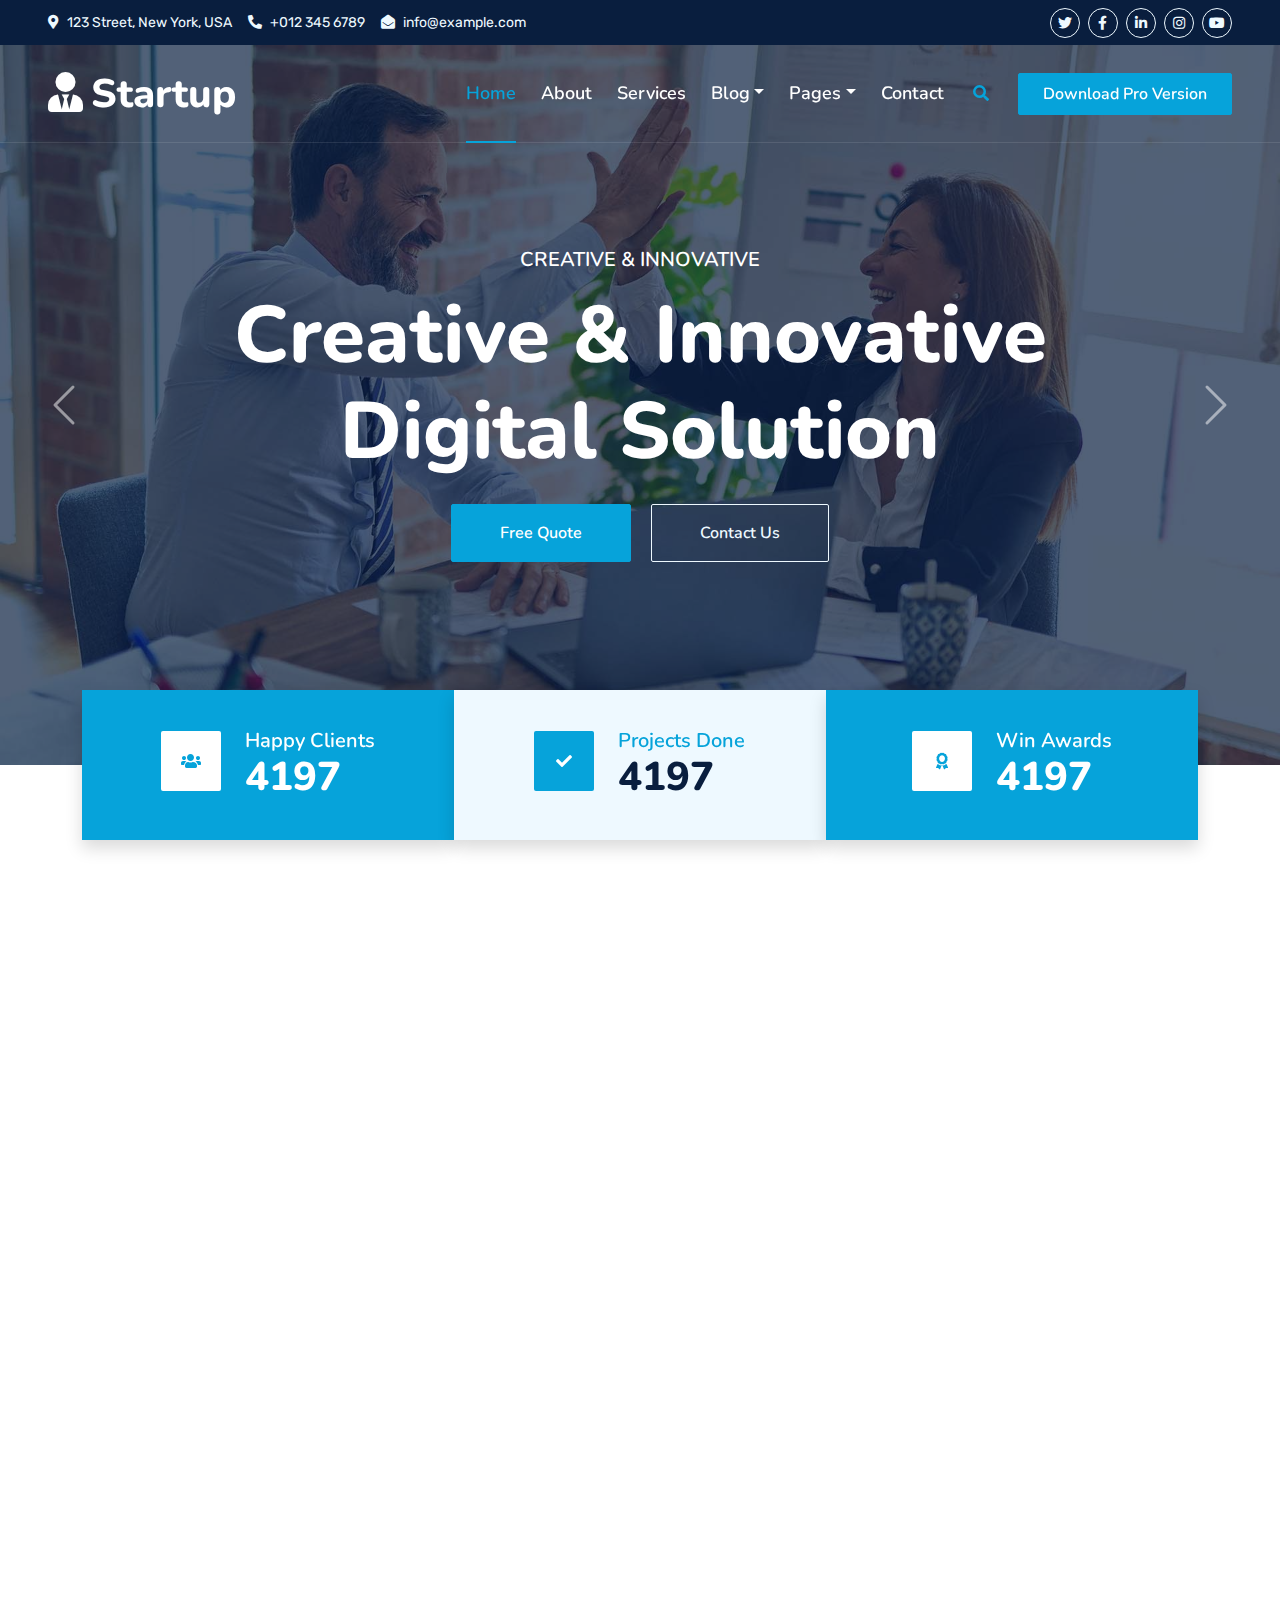
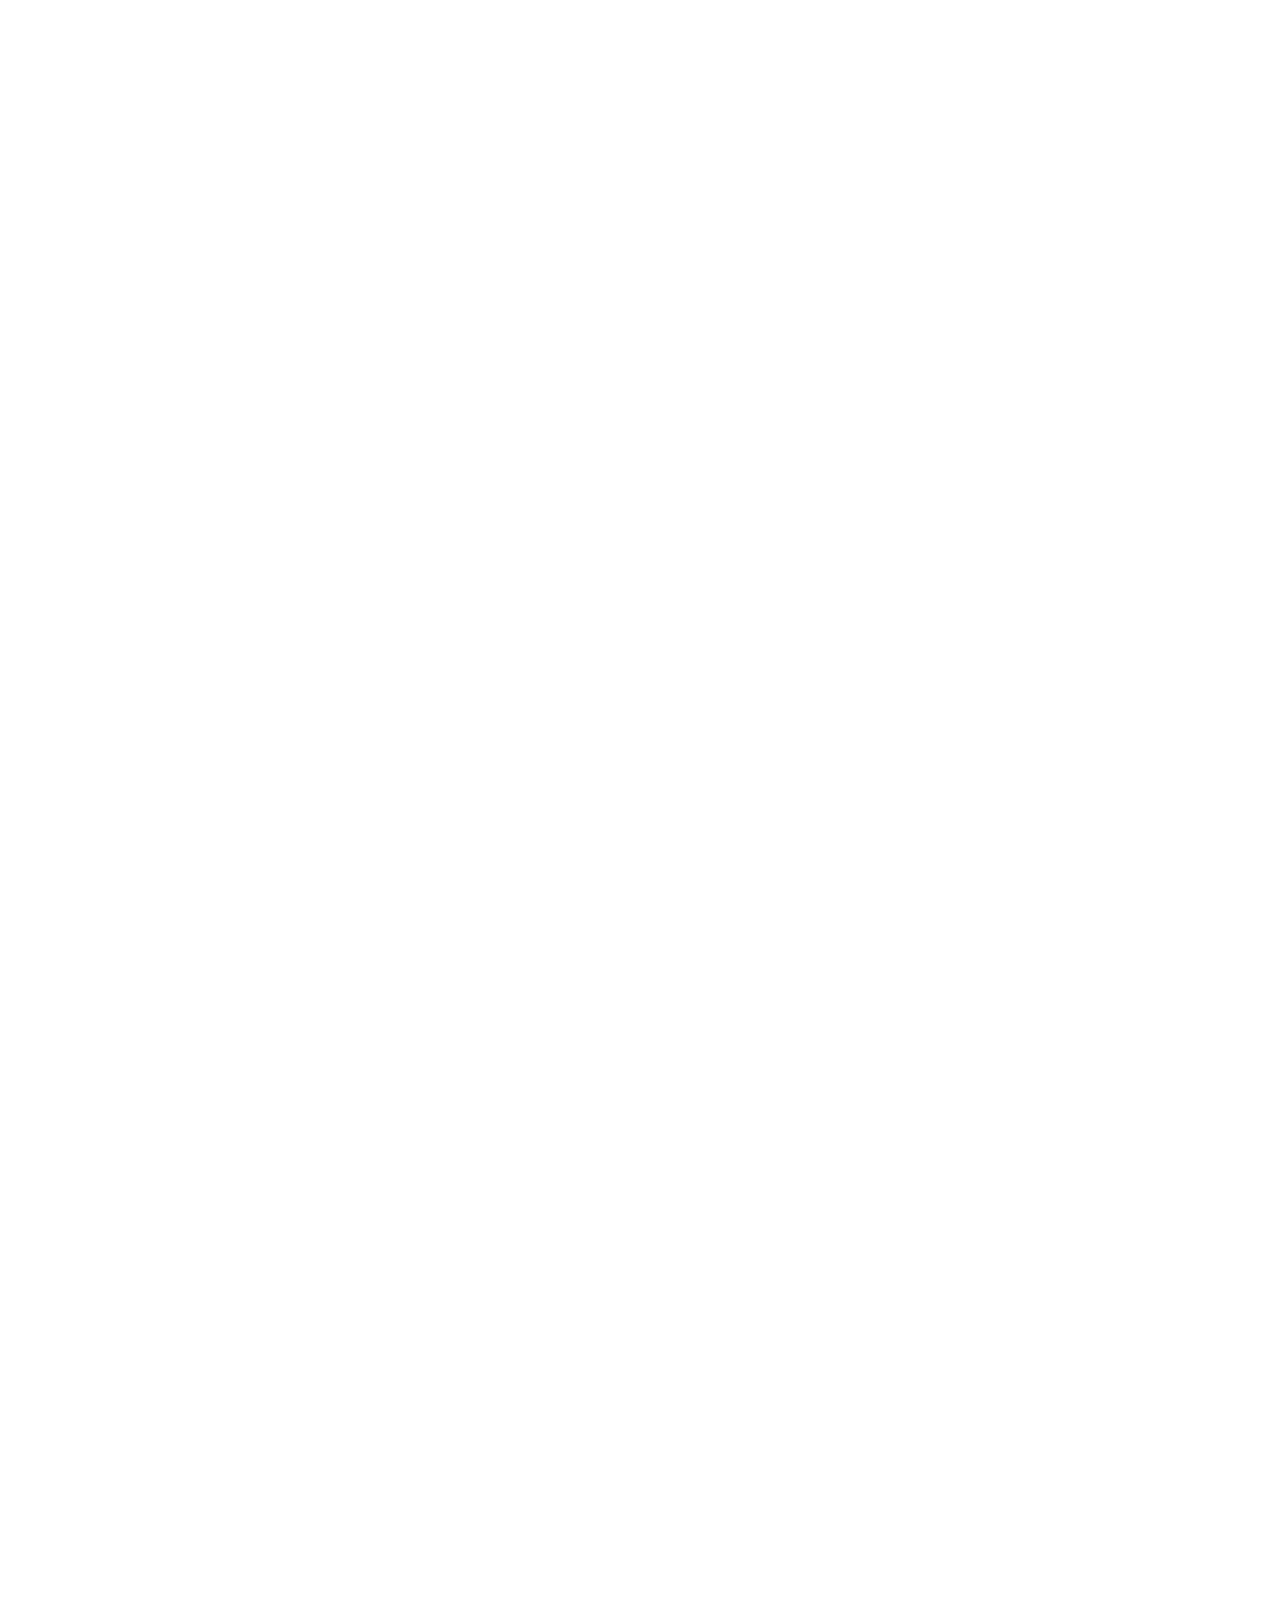
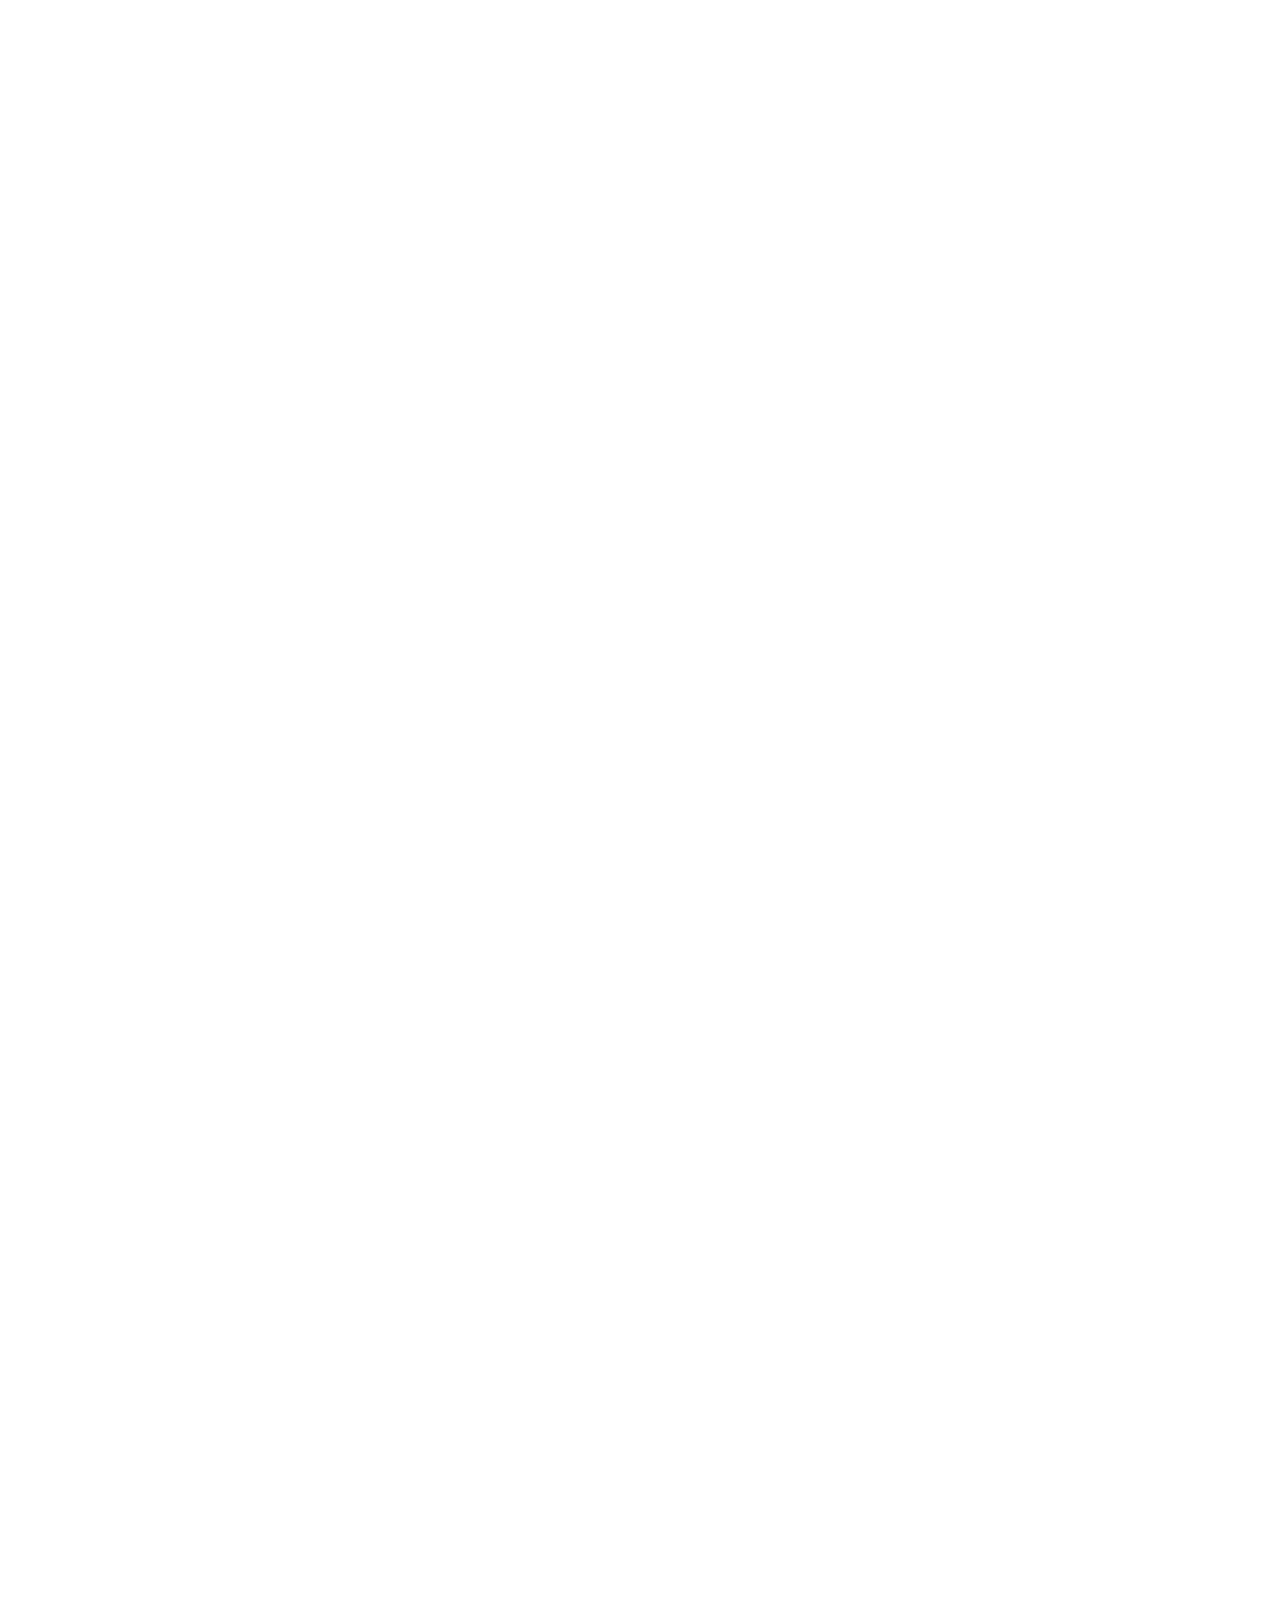
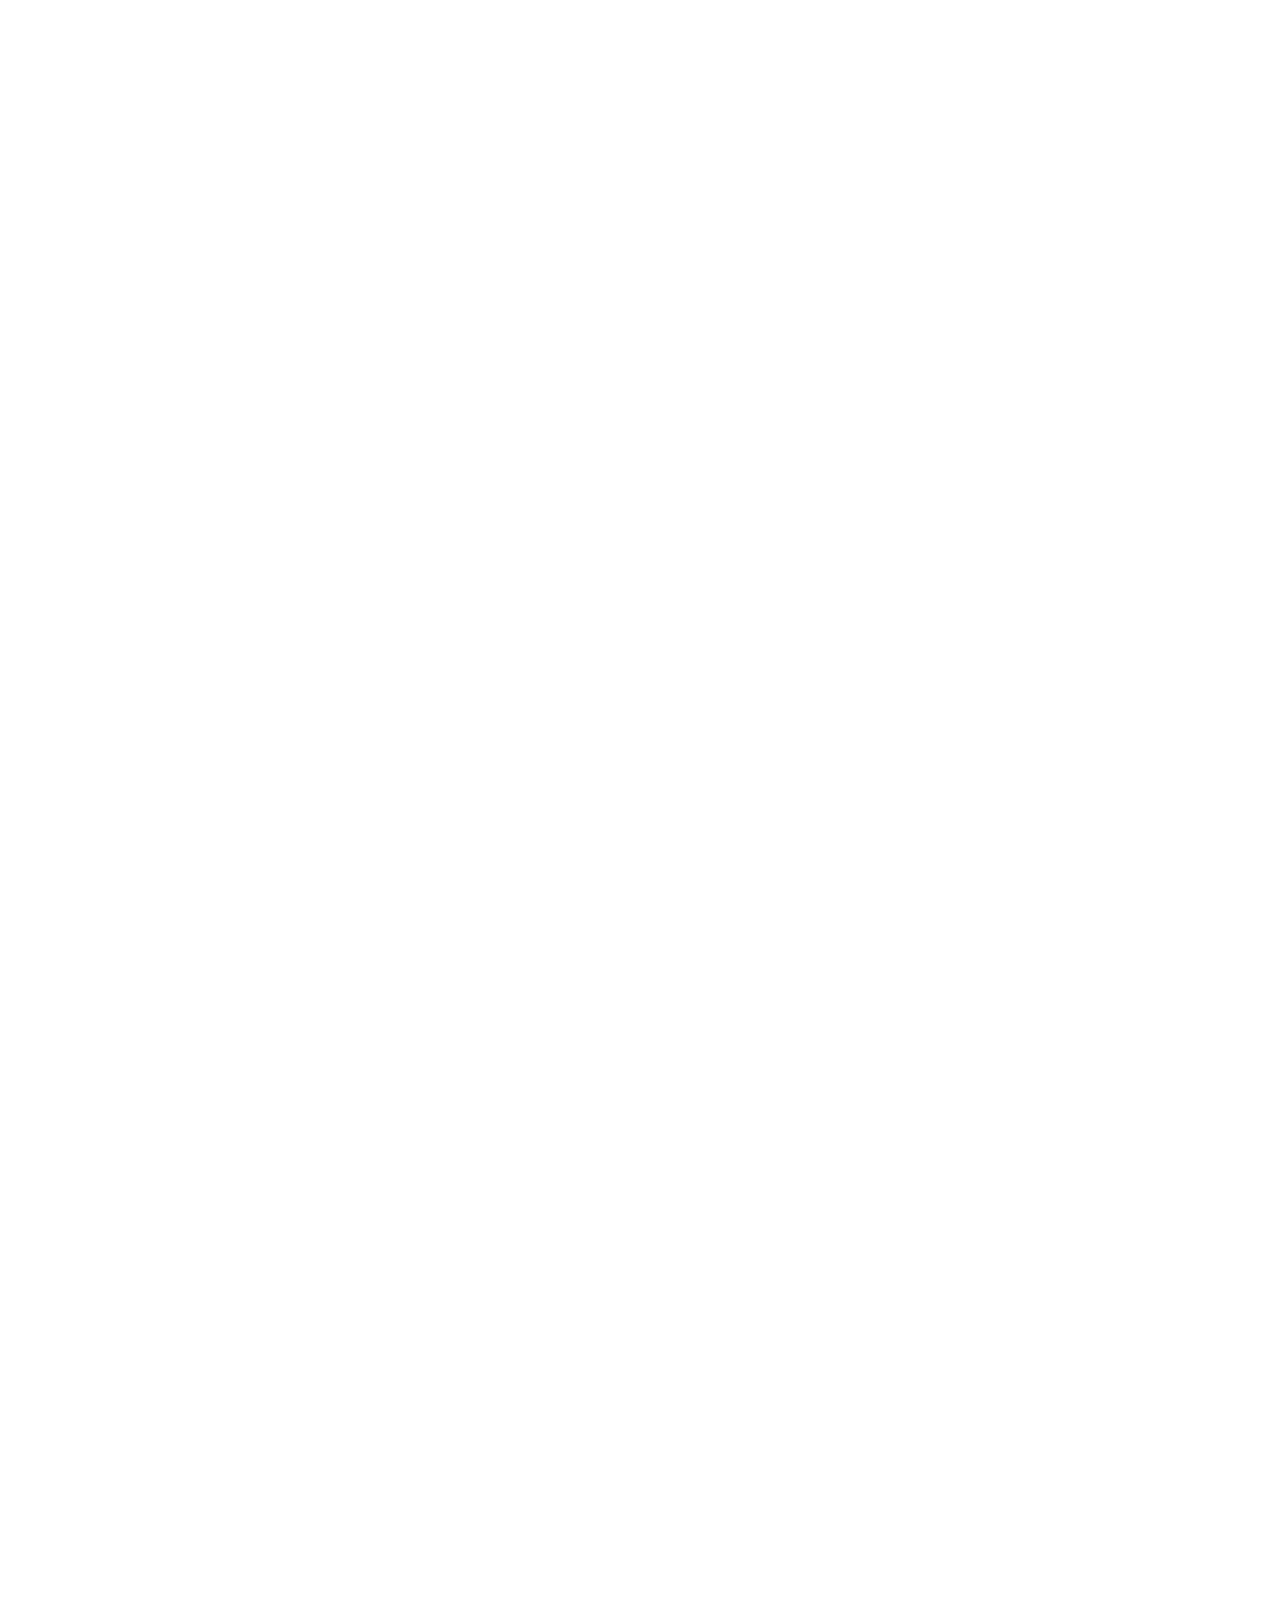
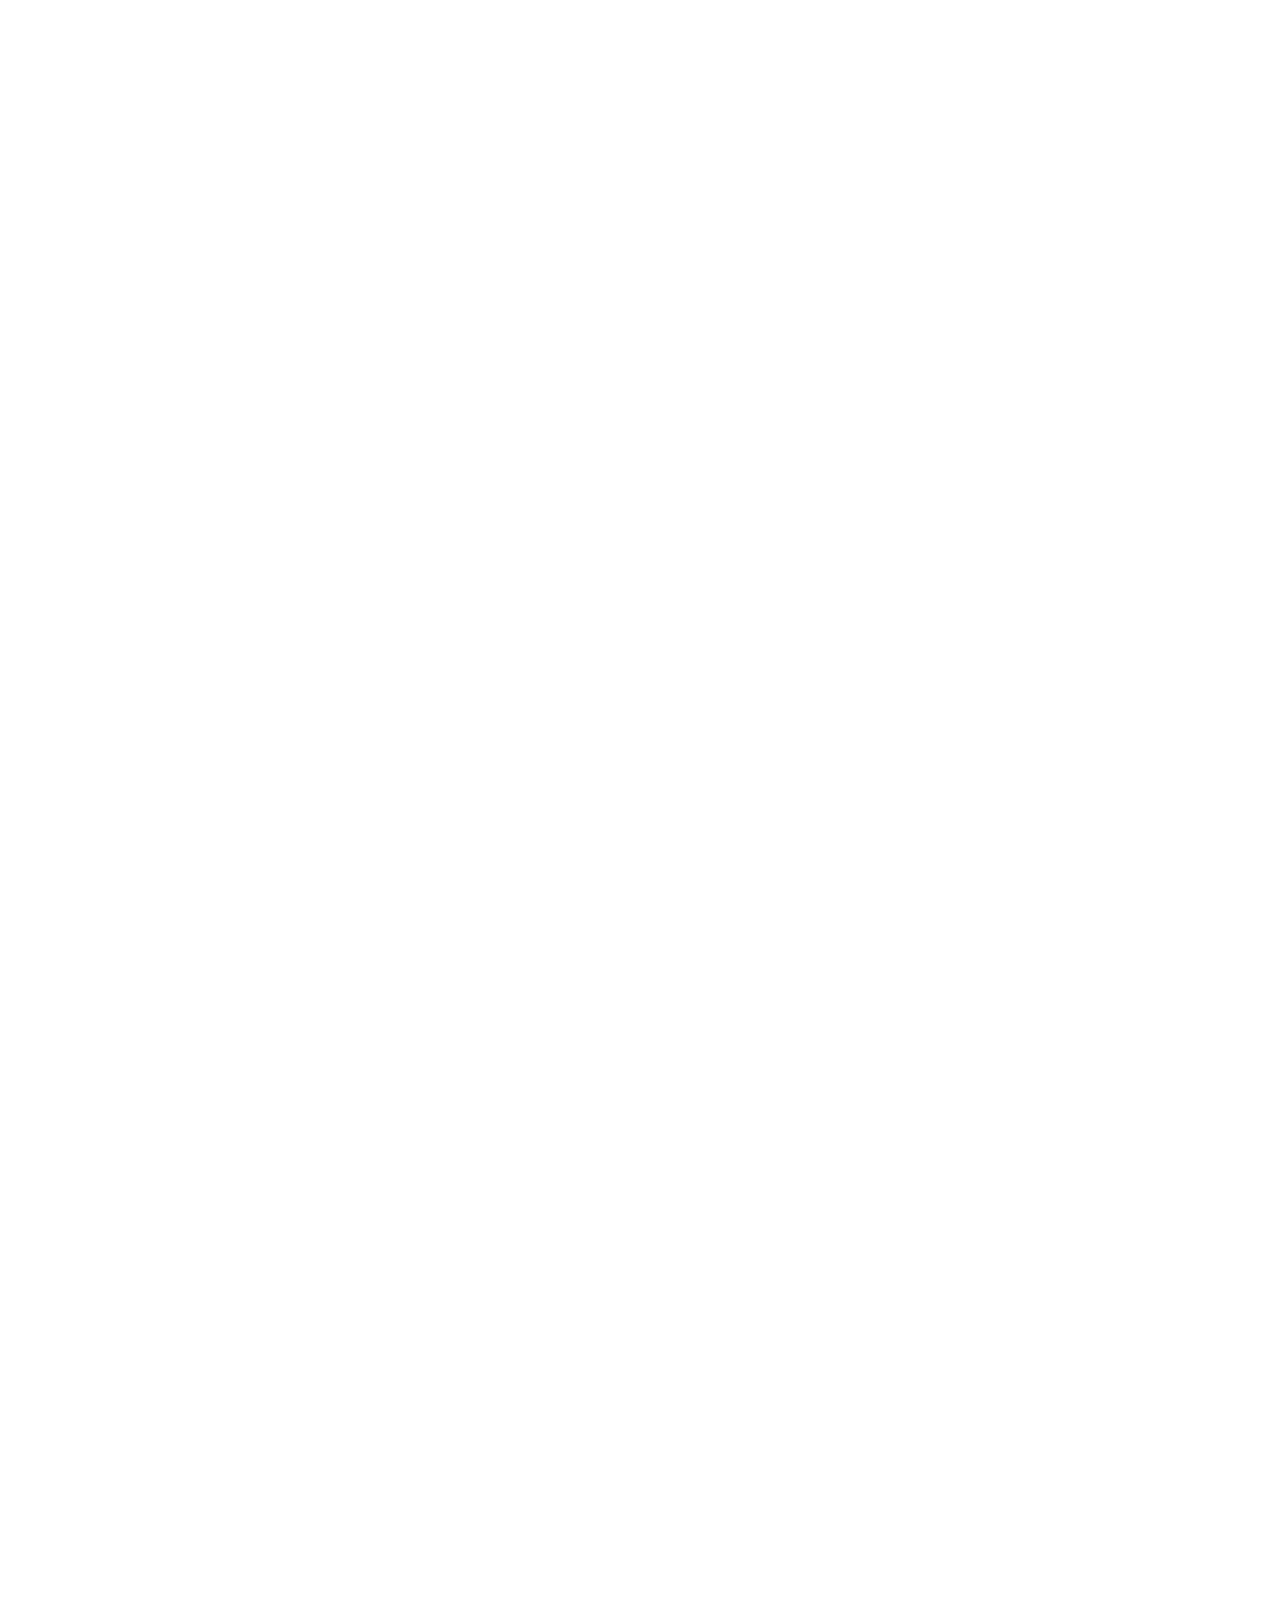
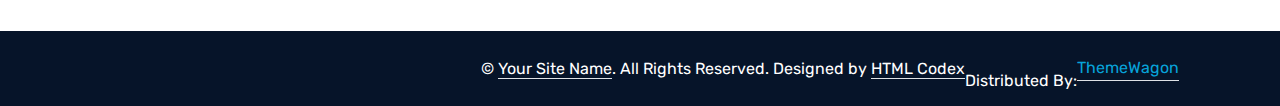
==== index.html @ 77fa7416 "Initial commit" ====
<!DOCTYPE html>
<html lang="en">

<head>
    <meta charset="utf-8">
    <title>Startup - Startup Website Template</title>
    <meta content="width=device-width, initial-scale=1.0" name="viewport">
    <meta content="Free HTML Templates" name="keywords">
    <meta content="Free HTML Templates" name="description">

    <!-- Favicon -->
    <link href="img/favicon.ico" rel="icon">

    <!-- Google Web Fonts -->
    <link rel="preconnect" href="https://fonts.googleapis.com">
    <link rel="preconnect" href="https://fonts.gstatic.com" crossorigin>
    <link href="https://fonts.googleapis.com/css2?family=Nunito:wght@400;600;700;800&family=Rubik:wght@400;500;600;700&display=swap" rel="stylesheet">

    <!-- Icon Font Stylesheet -->
    <link href="https://cdnjs.cloudflare.com/ajax/libs/font-awesome/5.10.0/css/all.min.css" rel="stylesheet">
    <link href="https://cdn.jsdelivr.net/npm/bootstrap-icons@1.4.1/font/bootstrap-icons.css" rel="stylesheet">

    <!-- Libraries Stylesheet -->
    <link href="lib/owlcarousel/assets/owl.carousel.min.css" rel="stylesheet">
    <link href="lib/animate/animate.min.css" rel="stylesheet">

    <!-- Customized Bootstrap Stylesheet -->
    <link href="css/bootstrap.min.css" rel="stylesheet">

    <!-- Template Stylesheet -->
    <link href="css/style.css" rel="stylesheet">
</head>

<body>
    <!-- Spinner Start -->
    <div id="spinner" class="show bg-white position-fixed translate-middle w-100 vh-100 top-50 start-50 d-flex align-items-center justify-content-center">
        <div class="spinner"></div>
    </div>
    <!-- Spinner End -->


    <!-- Topbar Start -->
    <div class="container-fluid bg-dark px-5 d-none d-lg-block">
        <div class="row gx-0">
            <div class="col-lg-8 text-center text-lg-start mb-2 mb-lg-0">
                <div class="d-inline-flex align-items-center" style="height: 45px;">
                    <small class="me-3 text-light"><i class="fa fa-map-marker-alt me-2"></i>123 Street, New York, USA</small>
                    <small class="me-3 text-light"><i class="fa fa-phone-alt me-2"></i>+012 345 6789</small>
                    <small class="text-light"><i class="fa fa-envelope-open me-2"></i>info@example.com</small>
                </div>
            </div>
            <div class="col-lg-4 text-center text-lg-end">
                <div class="d-inline-flex align-items-center" style="height: 45px;">
                    <a class="btn btn-sm btn-outline-light btn-sm-square rounded-circle me-2" href=""><i class="fab fa-twitter fw-normal"></i></a>
                    <a class="btn btn-sm btn-outline-light btn-sm-square rounded-circle me-2" href=""><i class="fab fa-facebook-f fw-normal"></i></a>
                    <a class="btn btn-sm btn-outline-light btn-sm-square rounded-circle me-2" href=""><i class="fab fa-linkedin-in fw-normal"></i></a>
                    <a class="btn btn-sm btn-outline-light btn-sm-square rounded-circle me-2" href=""><i class="fab fa-instagram fw-normal"></i></a>
                    <a class="btn btn-sm btn-outline-light btn-sm-square rounded-circle" href=""><i class="fab fa-youtube fw-normal"></i></a>
                </div>
            </div>
        </div>
    </div>
    <!-- Topbar End -->


    <!-- Navbar & Carousel Start -->
    <div class="container-fluid position-relative p-0">
        <nav class="navbar navbar-expand-lg navbar-dark px-5 py-3 py-lg-0">
            <a href="index.html" class="navbar-brand p-0">
                <h1 class="m-0"><i class="fa fa-user-tie me-2"></i>Startup</h1>
            </a>
            <button class="navbar-toggler" type="button" data-bs-toggle="collapse" data-bs-target="#navbarCollapse">
                <span class="fa fa-bars"></span>
            </button>
            <div class="collapse navbar-collapse" id="navbarCollapse">
                <div class="navbar-nav ms-auto py-0">
                    <a href="index.html" class="nav-item nav-link active">Home</a>
                    <a href="about.html" class="nav-item nav-link">About</a>
                    <a href="service.html" class="nav-item nav-link">Services</a>
                    <div class="nav-item dropdown">
                        <a href="#" class="nav-link dropdown-toggle" data-bs-toggle="dropdown">Blog</a>
                        <div class="dropdown-menu m-0">
                            <a href="blog.html" class="dropdown-item">Blog Grid</a>
                            <a href="detail.html" class="dropdown-item">Blog Detail</a>
                        </div>
                    </div>
                    <div class="nav-item dropdown">
                        <a href="#" class="nav-link dropdown-toggle" data-bs-toggle="dropdown">Pages</a>
                        <div class="dropdown-menu m-0">
                            <a href="price.html" class="dropdown-item">Pricing Plan</a>
                            <a href="feature.html" class="dropdown-item">Our features</a>
                            <a href="team.html" class="dropdown-item">Team Members</a>
                            <a href="testimonial.html" class="dropdown-item">Testimonial</a>
                            <a href="quote.html" class="dropdown-item">Free Quote</a>
                        </div>
                    </div>
                    <a href="contact.html" class="nav-item nav-link">Contact</a>
                </div>
                <butaton type="button" class="btn text-primary ms-3" data-bs-toggle="modal" data-bs-target="#searchModal"><i class="fa fa-search"></i></butaton>
                <a href="https://htmlcodex.com/startup-company-website-template" class="btn btn-primary py-2 px-4 ms-3">Download Pro Version</a>
            </div>
        </nav>

        <div id="header-carousel" class="carousel slide carousel-fade" data-bs-ride="carousel">
            <div class="carousel-inner">
                <div class="carousel-item active">
                    <img class="w-100" src="img/carousel-1.jpg" alt="Image">
                    <div class="carousel-caption d-flex flex-column align-items-center justify-content-center">
                        <div class="p-3" style="max-width: 900px;">
                            <h5 class="text-white text-uppercase mb-3 animated slideInDown">Creative & Innovative</h5>
                            <h1 class="display-1 text-white mb-md-4 animated zoomIn">Creative & Innovative Digital Solution</h1>
                            <a href="quote.html" class="btn btn-primary py-md-3 px-md-5 me-3 animated slideInLeft">Free Quote</a>
                            <a href="" class="btn btn-outline-light py-md-3 px-md-5 animated slideInRight">Contact Us</a>
                        </div>
                    </div>
                </div>
                <div class="carousel-item">
                    <img class="w-100" src="img/carousel-2.jpg" alt="Image">
                    <div class="carousel-caption d-flex flex-column align-items-center justify-content-center">
                        <div class="p-3" style="max-width: 900px;">
                            <h5 class="text-white text-uppercase mb-3 animated slideInDown">Creative & Innovative</h5>
                            <h1 class="display-1 text-white mb-md-4 animated zoomIn">Creative & Innovative Digital Solution</h1>
                            <a href="quote.html" class="btn btn-primary py-md-3 px-md-5 me-3 animated slideInLeft">Free Quote</a>
                            <a href="" class="btn btn-outline-light py-md-3 px-md-5 animated slideInRight">Contact Us</a>
                        </div>
                    </div>
                </div>
            </div>
            <button class="carousel-control-prev" type="button" data-bs-target="#header-carousel"
                data-bs-slide="prev">
                <span class="carousel-control-prev-icon" aria-hidden="true"></span>
                <span class="visually-hidden">Previous</span>
            </button>
            <button class="carousel-control-next" type="button" data-bs-target="#header-carousel"
                data-bs-slide="next">
                <span class="carousel-control-next-icon" aria-hidden="true"></span>
                <span class="visually-hidden">Next</span>
            </button>
        </div>
    </div>
    <!-- Navbar & Carousel End -->


    <!-- Full Screen Search Start -->
    <div class="modal fade" id="searchModal" tabindex="-1">
        <div class="modal-dialog modal-fullscreen">
            <div class="modal-content" style="background: rgba(9, 30, 62, .7);">
                <div class="modal-header border-0">
                    <button type="button" class="btn bg-white btn-close" data-bs-dismiss="modal" aria-label="Close"></button>
                </div>
                <div class="modal-body d-flex align-items-center justify-content-center">
                    <div class="input-group" style="max-width: 600px;">
                        <input type="text" class="form-control bg-transparent border-primary p-3" placeholder="Type search keyword">
                        <button class="btn btn-primary px-4"><i class="bi bi-search"></i></button>
                    </div>
                </div>
            </div>
        </div>
    </div>
    <!-- Full Screen Search End -->


    <!-- Facts Start -->
    <div class="container-fluid facts py-5 pt-lg-0">
        <div class="container py-5 pt-lg-0">
            <div class="row gx-0">
                <div class="col-lg-4 wow zoomIn" data-wow-delay="0.1s">
                    <div class="bg-primary shadow d-flex align-items-center justify-content-center p-4" style="height: 150px;">
                        <div class="bg-white d-flex align-items-center justify-content-center rounded mb-2" style="width: 60px; height: 60px;">
                            <i class="fa fa-users text-primary"></i>
                        </div>
                        <div class="ps-4">
                            <h5 class="text-white mb-0">Happy Clients</h5>
                            <h1 class="text-white mb-0" data-toggle="counter-up">12345</h1>
                        </div>
                    </div>
                </div>
                <div class="col-lg-4 wow zoomIn" data-wow-delay="0.3s">
                    <div class="bg-light shadow d-flex align-items-center justify-content-center p-4" style="height: 150px;">
                        <div class="bg-primary d-flex align-items-center justify-content-center rounded mb-2" style="width: 60px; height: 60px;">
                            <i class="fa fa-check text-white"></i>
                        </div>
                        <div class="ps-4">
                            <h5 class="text-primary mb-0">Projects Done</h5>
                            <h1 class="mb-0" data-toggle="counter-up">12345</h1>
                        </div>
                    </div>
                </div>
                <div class="col-lg-4 wow zoomIn" data-wow-delay="0.6s">
                    <div class="bg-primary shadow d-flex align-items-center justify-content-center p-4" style="height: 150px;">
                        <div class="bg-white d-flex align-items-center justify-content-center rounded mb-2" style="width: 60px; height: 60px;">
                            <i class="fa fa-award text-primary"></i>
                        </div>
                        <div class="ps-4">
                            <h5 class="text-white mb-0">Win Awards</h5>
                            <h1 class="text-white mb-0" data-toggle="counter-up">12345</h1>
                        </div>
                    </div>
                </div>
            </div>
        </div>
    </div>
    <!-- Facts Start -->


    <!-- About Start -->
    <div class="container-fluid py-5 wow fadeInUp" data-wow-delay="0.1s">
        <div class="container py-5">
            <div class="row g-5">
                <div class="col-lg-7">
                    <div class="section-title position-relative pb-3 mb-5">
                        <h5 class="fw-bold text-primary text-uppercase">About Us</h5>
                        <h1 class="mb-0">The Best IT Solution With 10 Years of Experience</h1>
                    </div>
                    <p class="mb-4">Tempor erat elitr rebum at clita. Diam dolor diam ipsum et tempor sit. Aliqu diam amet diam et eos labore. Clita erat ipsum et lorem et sit, sed stet no labore lorem sit. Sanctus clita duo justo et tempor eirmod magna dolore erat amet</p>
                    <div class="row g-0 mb-3">
                        <div class="col-sm-6 wow zoomIn" data-wow-delay="0.2s">
                            <h5 class="mb-3"><i class="fa fa-check text-primary me-3"></i>Award Winning</h5>
                            <h5 class="mb-3"><i class="fa fa-check text-primary me-3"></i>Professional Staff</h5>
                        </div>
                        <div class="col-sm-6 wow zoomIn" data-wow-delay="0.4s">
                            <h5 class="mb-3"><i class="fa fa-check text-primary me-3"></i>24/7 Support</h5>
                            <h5 class="mb-3"><i class="fa fa-check text-primary me-3"></i>Fair Prices</h5>
                        </div>
                    </div>
                    <div class="d-flex align-items-center mb-4 wow fadeIn" data-wow-delay="0.6s">
                        <div class="bg-primary d-flex align-items-center justify-content-center rounded" style="width: 60px; height: 60px;">
                            <i class="fa fa-phone-alt text-white"></i>
                        </div>
                        <div class="ps-4">
                            <h5 class="mb-2">Call to ask any question</h5>
                            <h4 class="text-primary mb-0">+012 345 6789</h4>
                        </div>
                    </div>
                    <a href="quote.html" class="btn btn-primary py-3 px-5 mt-3 wow zoomIn" data-wow-delay="0.9s">Request A Quote</a>
                </div>
                <div class="col-lg-5" style="min-height: 500px;">
                    <div class="position-relative h-100">
                        <img class="position-absolute w-100 h-100 rounded wow zoomIn" data-wow-delay="0.9s" src="img/about.jpg" style="object-fit: cover;">
                    </div>
                </div>
            </div>
        </div>
    </div>
    <!-- About End -->


    <!-- Features Start -->
    <div class="container-fluid py-5 wow fadeInUp" data-wow-delay="0.1s">
        <div class="container py-5">
            <div class="section-title text-center position-relative pb-3 mb-5 mx-auto" style="max-width: 600px;">
                <h5 class="fw-bold text-primary text-uppercase">Why Choose Us</h5>
                <h1 class="mb-0">We Are Here to Grow Your Business Exponentially</h1>
            </div>
            <div class="row g-5">
                <div class="col-lg-4">
                    <div class="row g-5">
                        <div class="col-12 wow zoomIn" data-wow-delay="0.2s">
                            <div class="bg-primary rounded d-flex align-items-center justify-content-center mb-3" style="width: 60px; height: 60px;">
                                <i class="fa fa-cubes text-white"></i>
                            </div>
                            <h4>Best In Industry</h4>
                            <p class="mb-0">Magna sea eos sit dolor, ipsum amet lorem diam dolor eos et diam dolor</p>
                        </div>
                        <div class="col-12 wow zoomIn" data-wow-delay="0.6s">
                            <div class="bg-primary rounded d-flex align-items-center justify-content-center mb-3" style="width: 60px; height: 60px;">
                                <i class="fa fa-award text-white"></i>
                            </div>
                            <h4>Award Winning</h4>
                            <p class="mb-0">Magna sea eos sit dolor, ipsum amet lorem diam dolor eos et diam dolor</p>
                        </div>
                    </div>
                </div>
                <div class="col-lg-4  wow zoomIn" data-wow-delay="0.9s" style="min-height: 350px;">
                    <div class="position-relative h-100">
                        <img class="position-absolute w-100 h-100 rounded wow zoomIn" data-wow-delay="0.1s" src="img/feature.jpg" style="object-fit: cover;">
                    </div>
                </div>
                <div class="col-lg-4">
                    <div class="row g-5">
                        <div class="col-12 wow zoomIn" data-wow-delay="0.4s">
                            <div class="bg-primary rounded d-flex align-items-center justify-content-center mb-3" style="width: 60px; height: 60px;">
                                <i class="fa fa-users-cog text-white"></i>
                            </div>
                            <h4>Professional Staff</h4>
                            <p class="mb-0">Magna sea eos sit dolor, ipsum amet lorem diam dolor eos et diam dolor</p>
                        </div>
                        <div class="col-12 wow zoomIn" data-wow-delay="0.8s">
                            <div class="bg-primary rounded d-flex align-items-center justify-content-center mb-3" style="width: 60px; height: 60px;">
                                <i class="fa fa-phone-alt text-white"></i>
                            </div>
                            <h4>24/7 Support</h4>
                            <p class="mb-0">Magna sea eos sit dolor, ipsum amet lorem diam dolor eos et diam dolor</p>
                        </div>
                    </div>
                </div>
            </div>
        </div>
    </div>
    <!-- Features Start -->


    <!-- Service Start -->
    <div class="container-fluid py-5 wow fadeInUp" data-wow-delay="0.1s">
        <div class="container py-5">
            <div class="section-title text-center position-relative pb-3 mb-5 mx-auto" style="max-width: 600px;">
                <h5 class="fw-bold text-primary text-uppercase">Our Services</h5>
                <h1 class="mb-0">Custom IT Solutions for Your Successful Business</h1>
            </div>
            <div class="row g-5">
                <div class="col-lg-4 col-md-6 wow zoomIn" data-wow-delay="0.3s">
                    <div class="service-item bg-light rounded d-flex flex-column align-items-center justify-content-center text-center">
                        <div class="service-icon">
                            <i class="fa fa-shield-alt text-white"></i>
                        </div>
                        <h4 class="mb-3">Cyber Security</h4>
                        <p class="m-0">Amet justo dolor lorem kasd amet magna sea stet eos vero lorem ipsum dolore sed</p>
                        <a class="btn btn-lg btn-primary rounded" href="">
                            <i class="bi bi-arrow-right"></i>
                        </a>
                    </div>
                </div>
                <div class="col-lg-4 col-md-6 wow zoomIn" data-wow-delay="0.6s">
                    <div class="service-item bg-light rounded d-flex flex-column align-items-center justify-content-center text-center">
                        <div class="service-icon">
                            <i class="fa fa-chart-pie text-white"></i>
                        </div>
                        <h4 class="mb-3">Data Analytics</h4>
                        <p class="m-0">Amet justo dolor lorem kasd amet magna sea stet eos vero lorem ipsum dolore sed</p>
                        <a class="btn btn-lg btn-primary rounded" href="">
                            <i class="bi bi-arrow-right"></i>
                        </a>
                    </div>
                </div>
                <div class="col-lg-4 col-md-6 wow zoomIn" data-wow-delay="0.9s">
                    <div class="service-item bg-light rounded d-flex flex-column align-items-center justify-content-center text-center">
                        <div class="service-icon">
                            <i class="fa fa-code text-white"></i>
                        </div>
                        <h4 class="mb-3">Web Development</h4>
                        <p class="m-0">Amet justo dolor lorem kasd amet magna sea stet eos vero lorem ipsum dolore sed</p>
                        <a class="btn btn-lg btn-primary rounded" href="">
                            <i class="bi bi-arrow-right"></i>
                        </a>
                    </div>
                </div>
                <div class="col-lg-4 col-md-6 wow zoomIn" data-wow-delay="0.3s">
                    <div class="service-item bg-light rounded d-flex flex-column align-items-center justify-content-center text-center">
                        <div class="service-icon">
                            <i class="fab fa-android text-white"></i>
                        </div>
                        <h4 class="mb-3">Apps Development</h4>
                        <p class="m-0">Amet justo dolor lorem kasd amet magna sea stet eos vero lorem ipsum dolore sed</p>
                        <a class="btn btn-lg btn-primary rounded" href="">
                            <i class="bi bi-arrow-right"></i>
                        </a>
                    </div>
                </div>
                <div class="col-lg-4 col-md-6 wow zoomIn" data-wow-delay="0.6s">
                    <div class="service-item bg-light rounded d-flex flex-column align-items-center justify-content-center text-center">
                        <div class="service-icon">
                            <i class="fa fa-search text-white"></i>
                        </div>
                        <h4 class="mb-3">SEO Optimization</h4>
                        <p class="m-0">Amet justo dolor lorem kasd amet magna sea stet eos vero lorem ipsum dolore sed</p>
                        <a class="btn btn-lg btn-primary rounded" href="">
                            <i class="bi bi-arrow-right"></i>
                        </a>
                    </div>
                </div>
                <div class="col-lg-4 col-md-6 wow zoomIn" data-wow-delay="0.9s">
                    <div class="position-relative bg-primary rounded h-100 d-flex flex-column align-items-center justify-content-center text-center p-5">
                        <h3 class="text-white mb-3">Call Us For Quote</h3>
                        <p class="text-white mb-3">Clita ipsum magna kasd rebum at ipsum amet dolor justo dolor est magna stet eirmod</p>
                        <h2 class="text-white mb-0">+012 345 6789</h2>
                    </div>
                </div>
            </div>
        </div>
    </div>
    <!-- Service End -->


    <!-- Pricing Plan Start -->
    <div class="container-fluid py-5 wow fadeInUp" data-wow-delay="0.1s">
        <div class="container py-5">
            <div class="section-title text-center position-relative pb-3 mb-5 mx-auto" style="max-width: 600px;">
                <h5 class="fw-bold text-primary text-uppercase">Pricing Plans</h5>
                <h1 class="mb-0">We are Offering Competitive Prices for Our Clients</h1>
            </div>
            <div class="row g-0">
                <div class="col-lg-4 wow slideInUp" data-wow-delay="0.6s">
                    <div class="bg-light rounded">
                        <div class="border-bottom py-4 px-5 mb-4">
                            <h4 class="text-primary mb-1">Basic Plan</h4>
                            <small class="text-uppercase">For Small Size Business</small>
                        </div>
                        <div class="p-5 pt-0">
                            <h1 class="display-5 mb-3">
                                <small class="align-top" style="font-size: 22px; line-height: 45px;">$</small>49.00<small
                                    class="align-bottom" style="font-size: 16px; line-height: 40px;">/ Month</small>
                            </h1>
                            <div class="d-flex justify-content-between mb-3"><span>HTML5 & CSS3</span><i class="fa fa-check text-primary pt-1"></i></div>
                            <div class="d-flex justify-content-between mb-3"><span>Bootstrap v5</span><i class="fa fa-check text-primary pt-1"></i></div>
                            <div class="d-flex justify-content-between mb-3"><span>Responsive Layout</span><i class="fa fa-times text-danger pt-1"></i></div>
                            <div class="d-flex justify-content-between mb-2"><span>Cross-browser Support</span><i class="fa fa-times text-danger pt-1"></i></div>
                            <a href="" class="btn btn-primary py-2 px-4 mt-4">Order Now</a>
                        </div>
                    </div>
                </div>
                <div class="col-lg-4 wow slideInUp" data-wow-delay="0.3s">
                    <div class="bg-white rounded shadow position-relative" style="z-index: 1;">
                        <div class="border-bottom py-4 px-5 mb-4">
                            <h4 class="text-primary mb-1">Standard Plan</h4>
                            <small class="text-uppercase">For Medium Size Business</small>
                        </div>
                        <div class="p-5 pt-0">
                            <h1 class="display-5 mb-3">
                                <small class="align-top" style="font-size: 22px; line-height: 45px;">$</small>99.00<small
                                    class="align-bottom" style="font-size: 16px; line-height: 40px;">/ Month</small>
                            </h1>
                            <div class="d-flex justify-content-between mb-3"><span>HTML5 & CSS3</span><i class="fa fa-check text-primary pt-1"></i></div>
                            <div class="d-flex justify-content-between mb-3"><span>Bootstrap v5</span><i class="fa fa-check text-primary pt-1"></i></div>
                            <div class="d-flex justify-content-between mb-3"><span>Responsive Layout</span><i class="fa fa-check text-primary pt-1"></i></div>
                            <div class="d-flex justify-content-between mb-2"><span>Cross-browser Support</span><i class="fa fa-times text-danger pt-1"></i></div>
                            <a href="" class="btn btn-primary py-2 px-4 mt-4">Order Now</a>
                        </div>
                    </div>
                </div>
                <div class="col-lg-4 wow slideInUp" data-wow-delay="0.9s">
                    <div class="bg-light rounded">
                        <div class="border-bottom py-4 px-5 mb-4">
                            <h4 class="text-primary mb-1">Advanced Plan</h4>
                            <small class="text-uppercase">For Large Size Business</small>
                        </div>
                        <div class="p-5 pt-0">
                            <h1 class="display-5 mb-3">
                                <small class="align-top" style="font-size: 22px; line-height: 45px;">$</small>149.00<small
                                    class="align-bottom" style="font-size: 16px; line-height: 40px;">/ Month</small>
                            </h1>
                            <div class="d-flex justify-content-between mb-3"><span>HTML5 & CSS3</span><i class="fa fa-check text-primary pt-1"></i></div>
                            <div class="d-flex justify-content-between mb-3"><span>Bootstrap v5</span><i class="fa fa-check text-primary pt-1"></i></div>
                            <div class="d-flex justify-content-between mb-3"><span>Responsive Layout</span><i class="fa fa-check text-primary pt-1"></i></div>
                            <div class="d-flex justify-content-between mb-2"><span>Cross-browser Support</span><i class="fa fa-check text-primary pt-1"></i></div>
                            <a href="" class="btn btn-primary py-2 px-4 mt-4">Order Now</a>
                        </div>
                    </div>
                </div>
            </div>
        </div>
    </div>
    <!-- Pricing Plan End -->


    <!-- Quote Start -->
    <div class="container-fluid py-5 wow fadeInUp" data-wow-delay="0.1s">
        <div class="container py-5">
            <div class="row g-5">
                <div class="col-lg-7">
                    <div class="section-title position-relative pb-3 mb-5">
                        <h5 class="fw-bold text-primary text-uppercase">Request A Quote</h5>
                        <h1 class="mb-0">Need A Free Quote? Please Feel Free to Contact Us</h1>
                    </div>
                    <div class="row gx-3">
                        <div class="col-sm-6 wow zoomIn" data-wow-delay="0.2s">
                            <h5 class="mb-4"><i class="fa fa-reply text-primary me-3"></i>Reply within 24 hours</h5>
                        </div>
                        <div class="col-sm-6 wow zoomIn" data-wow-delay="0.4s">
                            <h5 class="mb-4"><i class="fa fa-phone-alt text-primary me-3"></i>24 hrs telephone support</h5>
                        </div>
                    </div>
                    <p class="mb-4">Eirmod sed tempor lorem ut dolores. Aliquyam sit sadipscing kasd ipsum. Dolor ea et dolore et at sea ea at dolor, justo ipsum duo rebum sea invidunt voluptua. Eos vero eos vero ea et dolore eirmod et. Dolores diam duo invidunt lorem. Elitr ut dolores magna sit. Sea dolore sanctus sed et. Takimata takimata sanctus sed.</p>
                    <div class="d-flex align-items-center mt-2 wow zoomIn" data-wow-delay="0.6s">
                        <div class="bg-primary d-flex align-items-center justify-content-center rounded" style="width: 60px; height: 60px;">
                            <i class="fa fa-phone-alt text-white"></i>
                        </div>
                        <div class="ps-4">
                            <h5 class="mb-2">Call to ask any question</h5>
                            <h4 class="text-primary mb-0">+012 345 6789</h4>
                        </div>
                    </div>
                </div>
                <div class="col-lg-5">
                    <div class="bg-primary rounded h-100 d-flex align-items-center p-5 wow zoomIn" data-wow-delay="0.9s">
                        <form>
                            <div class="row g-3">
                                <div class="col-xl-12">
                                    <input type="text" class="form-control bg-light border-0" placeholder="Your Name" style="height: 55px;">
                                </div>
                                <div class="col-12">
                                    <input type="email" class="form-control bg-light border-0" placeholder="Your Email" style="height: 55px;">
                                </div>
                                <div class="col-12">
                                    <select class="form-select bg-light border-0" style="height: 55px;">
                                        <option selected>Select A Service</option>
                                        <option value="1">Service 1</option>
                                        <option value="2">Service 2</option>
                                        <option value="3">Service 3</option>
                                    </select>
                                </div>
                                <div class="col-12">
                                    <textarea class="form-control bg-light border-0" rows="3" placeholder="Message"></textarea>
                                </div>
                                <div class="col-12">
                                    <button class="btn btn-dark w-100 py-3" type="submit">Request A Quote</button>
                                </div>
                            </div>
                        </form>
                    </div>
                </div>
            </div>
        </div>
    </div>
    <!-- Quote End -->


    <!-- Testimonial Start -->
    <div class="container-fluid py-5 wow fadeInUp" data-wow-delay="0.1s">
        <div class="container py-5">
            <div class="section-title text-center position-relative pb-3 mb-4 mx-auto" style="max-width: 600px;">
                <h5 class="fw-bold text-primary text-uppercase">Testimonial</h5>
                <h1 class="mb-0">What Our Clients Say About Our Digital Services</h1>
            </div>
            <div class="owl-carousel testimonial-carousel wow fadeInUp" data-wow-delay="0.6s">
                <div class="testimonial-item bg-light my-4">
                    <div class="d-flex align-items-center border-bottom pt-5 pb-4 px-5">
                        <img class="img-fluid rounded" src="img/testimonial-1.jpg" style="width: 60px; height: 60px;" >
                        <div class="ps-4">
                            <h4 class="text-primary mb-1">Client Name</h4>
                            <small class="text-uppercase">Profession</small>
                        </div>
                    </div>
                    <div class="pt-4 pb-5 px-5">
                        Dolor et eos labore, stet justo sed est sed. Diam sed sed dolor stet amet eirmod eos labore diam
                    </div>
                </div>
                <div class="testimonial-item bg-light my-4">
                    <div class="d-flex align-items-center border-bottom pt-5 pb-4 px-5">
                        <img class="img-fluid rounded" src="img/testimonial-2.jpg" style="width: 60px; height: 60px;" >
                        <div class="ps-4">
                            <h4 class="text-primary mb-1">Client Name</h4>
                            <small class="text-uppercase">Profession</small>
                        </div>
                    </div>
                    <div class="pt-4 pb-5 px-5">
                        Dolor et eos labore, stet justo sed est sed. Diam sed sed dolor stet amet eirmod eos labore diam
                    </div>
                </div>
                <div class="testimonial-item bg-light my-4">
                    <div class="d-flex align-items-center border-bottom pt-5 pb-4 px-5">
                        <img class="img-fluid rounded" src="img/testimonial-3.jpg" style="width: 60px; height: 60px;" >
                        <div class="ps-4">
                            <h4 class="text-primary mb-1">Client Name</h4>
                            <small class="text-uppercase">Profession</small>
                        </div>
                    </div>
                    <div class="pt-4 pb-5 px-5">
                        Dolor et eos labore, stet justo sed est sed. Diam sed sed dolor stet amet eirmod eos labore diam
                    </div>
                </div>
                <div class="testimonial-item bg-light my-4">
                    <div class="d-flex align-items-center border-bottom pt-5 pb-4 px-5">
                        <img class="img-fluid rounded" src="img/testimonial-4.jpg" style="width: 60px; height: 60px;" >
                        <div class="ps-4">
                            <h4 class="text-primary mb-1">Client Name</h4>
                            <small class="text-uppercase">Profession</small>
                        </div>
                    </div>
                    <div class="pt-4 pb-5 px-5">
                        Dolor et eos labore, stet justo sed est sed. Diam sed sed dolor stet amet eirmod eos labore diam
                    </div>
                </div>
            </div>
        </div>
    </div>
    <!-- Testimonial End -->


    <!-- Team Start -->
    <div class="container-fluid py-5 wow fadeInUp" data-wow-delay="0.1s">
        <div class="container py-5">
            <div class="section-title text-center position-relative pb-3 mb-5 mx-auto" style="max-width: 600px;">
                <h5 class="fw-bold text-primary text-uppercase">Team Members</h5>
                <h1 class="mb-0">Professional Stuffs Ready to Help Your Business</h1>
            </div>
            <div class="row g-5">
                <div class="col-lg-4 wow slideInUp" data-wow-delay="0.3s">
                    <div class="team-item bg-light rounded overflow-hidden">
                        <div class="team-img position-relative overflow-hidden">
                            <img class="img-fluid w-100" src="img/team-1.jpg" alt="">
                            <div class="team-social">
                                <a class="btn btn-lg btn-primary btn-lg-square rounded" href=""><i class="fab fa-twitter fw-normal"></i></a>
                                <a class="btn btn-lg btn-primary btn-lg-square rounded" href=""><i class="fab fa-facebook-f fw-normal"></i></a>
                                <a class="btn btn-lg btn-primary btn-lg-square rounded" href=""><i class="fab fa-instagram fw-normal"></i></a>
                                <a class="btn btn-lg btn-primary btn-lg-square rounded" href=""><i class="fab fa-linkedin-in fw-normal"></i></a>
                            </div>
                        </div>
                        <div class="text-center py-4">
                            <h4 class="text-primary">Full Name</h4>
                            <p class="text-uppercase m-0">Designation</p>
                        </div>
                    </div>
                </div>
                <div class="col-lg-4 wow slideInUp" data-wow-delay="0.6s">
                    <div class="team-item bg-light rounded overflow-hidden">
                        <div class="team-img position-relative overflow-hidden">
                            <img class="img-fluid w-100" src="img/team-2.jpg" alt="">
                            <div class="team-social">
                                <a class="btn btn-lg btn-primary btn-lg-square rounded" href=""><i class="fab fa-twitter fw-normal"></i></a>
                                <a class="btn btn-lg btn-primary btn-lg-square rounded" href=""><i class="fab fa-facebook-f fw-normal"></i></a>
                                <a class="btn btn-lg btn-primary btn-lg-square rounded" href=""><i class="fab fa-instagram fw-normal"></i></a>
                                <a class="btn btn-lg btn-primary btn-lg-square rounded" href=""><i class="fab fa-linkedin-in fw-normal"></i></a>
                            </div>
                        </div>
                        <div class="text-center py-4">
                            <h4 class="text-primary">Full Name</h4>
                            <p class="text-uppercase m-0">Designation</p>
                        </div>
                    </div>
                </div>
                <div class="col-lg-4 wow slideInUp" data-wow-delay="0.9s">
                    <div class="team-item bg-light rounded overflow-hidden">
                        <div class="team-img position-relative overflow-hidden">
                            <img class="img-fluid w-100" src="img/team-3.jpg" alt="">
                            <div class="team-social">
                                <a class="btn btn-lg btn-primary btn-lg-square rounded" href=""><i class="fab fa-twitter fw-normal"></i></a>
                                <a class="btn btn-lg btn-primary btn-lg-square rounded" href=""><i class="fab fa-facebook-f fw-normal"></i></a>
                                <a class="btn btn-lg btn-primary btn-lg-square rounded" href=""><i class="fab fa-instagram fw-normal"></i></a>
                                <a class="btn btn-lg btn-primary btn-lg-square rounded" href=""><i class="fab fa-linkedin-in fw-normal"></i></a>
                            </div>
                        </div>
                        <div class="text-center py-4">
                            <h4 class="text-primary">Full Name</h4>
                            <p class="text-uppercase m-0">Designation</p>
                        </div>
                    </div>
                </div>
            </div>
        </div>
    </div>
    <!-- Team End -->


    <!-- Blog Start -->
    <div class="container-fluid py-5 wow fadeInUp" data-wow-delay="0.1s">
        <div class="container py-5">
            <div class="section-title text-center position-relative pb-3 mb-5 mx-auto" style="max-width: 600px;">
                <h5 class="fw-bold text-primary text-uppercase">Latest Blog</h5>
                <h1 class="mb-0">Read The Latest Articles from Our Blog Post</h1>
            </div>
            <div class="row g-5">
                <div class="col-lg-4 wow slideInUp" data-wow-delay="0.3s">
                    <div class="blog-item bg-light rounded overflow-hidden">
                        <div class="blog-img position-relative overflow-hidden">
                            <img class="img-fluid" src="img/blog-1.jpg" alt="">
                            <a class="position-absolute top-0 start-0 bg-primary text-white rounded-end mt-5 py-2 px-4" href="">Web Design</a>
                        </div>
                        <div class="p-4">
                            <div class="d-flex mb-3">
                                <small class="me-3"><i class="far fa-user text-primary me-2"></i>John Doe</small>
                                <small><i class="far fa-calendar-alt text-primary me-2"></i>01 Jan, 2045</small>
                            </div>
                            <h4 class="mb-3">How to build a website</h4>
                            <p>Dolor et eos labore stet justo sed est sed sed sed dolor stet amet</p>
                            <a class="text-uppercase" href="">Read More <i class="bi bi-arrow-right"></i></a>
                        </div>
                    </div>
                </div>
                <div class="col-lg-4 wow slideInUp" data-wow-delay="0.6s">
                    <div class="blog-item bg-light rounded overflow-hidden">
                        <div class="blog-img position-relative overflow-hidden">
                            <img class="img-fluid" src="img/blog-2.jpg" alt="">
                            <a class="position-absolute top-0 start-0 bg-primary text-white rounded-end mt-5 py-2 px-4" href="">Web Design</a>
                        </div>
                        <div class="p-4">
                            <div class="d-flex mb-3">
                                <small class="me-3"><i class="far fa-user text-primary me-2"></i>John Doe</small>
                                <small><i class="far fa-calendar-alt text-primary me-2"></i>01 Jan, 2045</small>
                            </div>
                            <h4 class="mb-3">How to build a website</h4>
                            <p>Dolor et eos labore stet justo sed est sed sed sed dolor stet amet</p>
                            <a class="text-uppercase" href="">Read More <i class="bi bi-arrow-right"></i></a>
                        </div>
                    </div>
                </div>
                <div class="col-lg-4 wow slideInUp" data-wow-delay="0.9s">
                    <div class="blog-item bg-light rounded overflow-hidden">
                        <div class="blog-img position-relative overflow-hidden">
                            <img class="img-fluid" src="img/blog-3.jpg" alt="">
                            <a class="position-absolute top-0 start-0 bg-primary text-white rounded-end mt-5 py-2 px-4" href="">Web Design</a>
                        </div>
                        <div class="p-4">
                            <div class="d-flex mb-3">
                                <small class="me-3"><i class="far fa-user text-primary me-2"></i>John Doe</small>
                                <small><i class="far fa-calendar-alt text-primary me-2"></i>01 Jan, 2045</small>
                            </div>
                            <h4 class="mb-3">How to build a website</h4>
                            <p>Dolor et eos labore stet justo sed est sed sed sed dolor stet amet</p>
                            <a class="text-uppercase" href="">Read More <i class="bi bi-arrow-right"></i></a>
                        </div>
                    </div>
                </div>
            </div>
        </div>
    </div>
    <!-- Blog Start -->


    <!-- Vendor Start -->
    <div class="container-fluid py-5 wow fadeInUp" data-wow-delay="0.1s">
        <div class="container py-5 mb-5">
            <div class="bg-white">
                <div class="owl-carousel vendor-carousel">
                    <img src="img/vendor-1.jpg" alt="">
                    <img src="img/vendor-2.jpg" alt="">
                    <img src="img/vendor-3.jpg" alt="">
                    <img src="img/vendor-4.jpg" alt="">
                    <img src="img/vendor-5.jpg" alt="">
                    <img src="img/vendor-6.jpg" alt="">
                    <img src="img/vendor-7.jpg" alt="">
                    <img src="img/vendor-8.jpg" alt="">
                    <img src="img/vendor-9.jpg" alt="">
                </div>
            </div>
        </div>
    </div>
    <!-- Vendor End -->
    

    <!-- Footer Start -->
    <div class="container-fluid bg-dark text-light mt-5 wow fadeInUp" data-wow-delay="0.1s">
        <div class="container">
            <div class="row gx-5">
                <div class="col-lg-4 col-md-6 footer-about">
                    <div class="d-flex flex-column align-items-center justify-content-center text-center h-100 bg-primary p-4">
                        <a href="index.html" class="navbar-brand">
                            <h1 class="m-0 text-white"><i class="fa fa-user-tie me-2"></i>Startup</h1>
                        </a>
                        <p class="mt-3 mb-4">Lorem diam sit erat dolor elitr et, diam lorem justo amet clita stet eos sit. Elitr dolor duo lorem, elitr clita ipsum sea. Diam amet erat lorem stet eos. Diam amet et kasd eos duo.</p>
                        <form action="">
                            <div class="input-group">
                                <input type="text" class="form-control border-white p-3" placeholder="Your Email">
                                <button class="btn btn-dark">Sign Up</button>
                            </div>
                        </form>
                    </div>
                </div>
                <div class="col-lg-8 col-md-6">
                    <div class="row gx-5">
                        <div class="col-lg-4 col-md-12 pt-5 mb-5">
                            <div class="section-title section-title-sm position-relative pb-3 mb-4">
                                <h3 class="text-light mb-0">Get In Touch</h3>
                            </div>
                            <div class="d-flex mb-2">
                                <i class="bi bi-geo-alt text-primary me-2"></i>
                                <p class="mb-0">123 Street, New York, USA</p>
                            </div>
                            <div class="d-flex mb-2">
                                <i class="bi bi-envelope-open text-primary me-2"></i>
                                <p class="mb-0">info@example.com</p>
                            </div>
                            <div class="d-flex mb-2">
                                <i class="bi bi-telephone text-primary me-2"></i>
                                <p class="mb-0">+012 345 67890</p>
                            </div>
                            <div class="d-flex mt-4">
                                <a class="btn btn-primary btn-square me-2" href="#"><i class="fab fa-twitter fw-normal"></i></a>
                                <a class="btn btn-primary btn-square me-2" href="#"><i class="fab fa-facebook-f fw-normal"></i></a>
                                <a class="btn btn-primary btn-square me-2" href="#"><i class="fab fa-linkedin-in fw-normal"></i></a>
                                <a class="btn btn-primary btn-square" href="#"><i class="fab fa-instagram fw-normal"></i></a>
                            </div>
                        </div>
                        <div class="col-lg-4 col-md-12 pt-0 pt-lg-5 mb-5">
                            <div class="section-title section-title-sm position-relative pb-3 mb-4">
                                <h3 class="text-light mb-0">Quick Links</h3>
                            </div>
                            <div class="link-animated d-flex flex-column justify-content-start">
                                <a class="text-light mb-2" href="#"><i class="bi bi-arrow-right text-primary me-2"></i>Home</a>
                                <a class="text-light mb-2" href="#"><i class="bi bi-arrow-right text-primary me-2"></i>About Us</a>
                                <a class="text-light mb-2" href="#"><i class="bi bi-arrow-right text-primary me-2"></i>Our Services</a>
                                <a class="text-light mb-2" href="#"><i class="bi bi-arrow-right text-primary me-2"></i>Meet The Team</a>
                                <a class="text-light mb-2" href="#"><i class="bi bi-arrow-right text-primary me-2"></i>Latest Blog</a>
                                <a class="text-light" href="#"><i class="bi bi-arrow-right text-primary me-2"></i>Contact Us</a>
                            </div>
                        </div>
                        <div class="col-lg-4 col-md-12 pt-0 pt-lg-5 mb-5">
                            <div class="section-title section-title-sm position-relative pb-3 mb-4">
                                <h3 class="text-light mb-0">Popular Links</h3>
                            </div>
                            <div class="link-animated d-flex flex-column justify-content-start">
                                <a class="text-light mb-2" href="#"><i class="bi bi-arrow-right text-primary me-2"></i>Home</a>
                                <a class="text-light mb-2" href="#"><i class="bi bi-arrow-right text-primary me-2"></i>About Us</a>
                                <a class="text-light mb-2" href="#"><i class="bi bi-arrow-right text-primary me-2"></i>Our Services</a>
                                <a class="text-light mb-2" href="#"><i class="bi bi-arrow-right text-primary me-2"></i>Meet The Team</a>
                                <a class="text-light mb-2" href="#"><i class="bi bi-arrow-right text-primary me-2"></i>Latest Blog</a>
                                <a class="text-light" href="#"><i class="bi bi-arrow-right text-primary me-2"></i>Contact Us</a>
                            </div>
                        </div>
                    </div>
                </div>
            </div>
        </div>
    </div>
    <div class="container-fluid text-white" style="background: #061429;">
        <div class="container text-center">
            <div class="row justify-content-end">
                <div class="col-lg-8 col-md-6">
                    <div class="d-flex align-items-center justify-content-center" style="height: 75px;">
                        <p class="mb-0">&copy; <a class="text-white border-bottom" href="#">Your Site Name</a>. All Rights Reserved. 
						
						<!--/*** This template is free as long as you keep the footer author’s credit link/attribution link/backlink. If you'd like to use the template without the footer author’s credit link/attribution link/backlink, you can purchase the Credit Removal License from "https://htmlcodex.com/credit-removal". Thank you for your support. ***/-->
						Designed by <a class="text-white border-bottom" href="https://htmlcodex.com">HTML Codex</a></p>
                        <br>Distributed By: <a class="border-bottom" href="https://themewagon.com" target="_blank">ThemeWagon</a>
                    </div>
                </div>
            </div>
        </div>
    </div>
    <!-- Footer End -->


    <!-- Back to Top -->
    <a href="#" class="btn btn-lg btn-primary btn-lg-square rounded back-to-top"><i class="bi bi-arrow-up"></i></a>


    <!-- JavaScript Libraries -->
    <script src="https://code.jquery.com/jquery-3.4.1.min.js"></script>
    <script src="https://cdn.jsdelivr.net/npm/bootstrap@5.0.0/dist/js/bootstrap.bundle.min.js"></script>
    <script src="lib/wow/wow.min.js"></script>
    <script src="lib/easing/easing.min.js"></script>
    <script src="lib/waypoints/waypoints.min.js"></script>
    <script src="lib/counterup/counterup.min.js"></script>
    <script src="lib/owlcarousel/owl.carousel.min.js"></script>

    <!-- Template Javascript -->
    <script src="js/main.js"></script>
</body>

</html>
---- css/style.css ----
/********** Template CSS **********/
:root {
    --primary: #06A3DA;
    --secondary: #34AD54;
    --light: #EEF9FF;
    --dark: #091E3E;
}


/*** Spinner ***/
.spinner {
    width: 40px;
    height: 40px;
    background: var(--primary);
    margin: 100px auto;
    -webkit-animation: sk-rotateplane 1.2s infinite ease-in-out;
    animation: sk-rotateplane 1.2s infinite ease-in-out;
}

@-webkit-keyframes sk-rotateplane {
    0% {
        -webkit-transform: perspective(120px)
    }
    50% {
        -webkit-transform: perspective(120px) rotateY(180deg)
    }
    100% {
        -webkit-transform: perspective(120px) rotateY(180deg) rotateX(180deg)
    }
}

@keyframes sk-rotateplane {
    0% {
        transform: perspective(120px) rotateX(0deg) rotateY(0deg);
        -webkit-transform: perspective(120px) rotateX(0deg) rotateY(0deg)
    }
    50% {
        transform: perspective(120px) rotateX(-180.1deg) rotateY(0deg);
        -webkit-transform: perspective(120px) rotateX(-180.1deg) rotateY(0deg)
    }
    100% {
        transform: perspective(120px) rotateX(-180deg) rotateY(-179.9deg);
        -webkit-transform: perspective(120px) rotateX(-180deg) rotateY(-179.9deg);
    }
}

#spinner {
    opacity: 0;
    visibility: hidden;
    transition: opacity .5s ease-out, visibility 0s linear .5s;
    z-index: 99999;
}

#spinner.show {
    transition: opacity .5s ease-out, visibility 0s linear 0s;
    visibility: visible;
    opacity: 1;
}


/*** Heading ***/
h1,
h2,
.fw-bold {
    font-weight: 800 !important;
}

h3,
h4,
.fw-semi-bold {
    font-weight: 700 !important;
}

h5,
h6,
.fw-medium {
    font-weight: 600 !important;
}


/*** Button ***/
.btn {
    font-family: 'Nunito', sans-serif;
    font-weight: 600;
    transition: .5s;
}

.btn-primary,
.btn-secondary {
    color: #FFFFFF;
    box-shadow: inset 0 0 0 50px transparent;
}

.btn-primary:hover {
    box-shadow: inset 0 0 0 0 var(--primary);
}

.btn-secondary:hover {
    box-shadow: inset 0 0 0 0 var(--secondary);
}

.btn-square {
    width: 36px;
    height: 36px;
}

.btn-sm-square {
    width: 30px;
    height: 30px;
}

.btn-lg-square {
    width: 48px;
    height: 48px;
}

.btn-square,
.btn-sm-square,
.btn-lg-square {
    padding-left: 0;
    padding-right: 0;
    text-align: center;
}


/*** Navbar ***/
.navbar-dark .navbar-nav .nav-link {
    font-family: 'Nunito', sans-serif;
    position: relative;
    margin-left: 25px;
    padding: 35px 0;
    color: #FFFFFF;
    font-size: 18px;
    font-weight: 600;
    outline: none;
    transition: .5s;
}

.sticky-top.navbar-dark .navbar-nav .nav-link {
    padding: 20px 0;
    color: var(--dark);
}

.navbar-dark .navbar-nav .nav-link:hover,
.navbar-dark .navbar-nav .nav-link.active {
    color: var(--primary);
}

.navbar-dark .navbar-brand h1 {
    color: #FFFFFF;
}

.navbar-dark .navbar-toggler {
    color: var(--primary) !important;
    border-color: var(--primary) !important;
}

@media (max-width: 991.98px) {
    .sticky-top.navbar-dark {
        position: relative;
        background: #FFFFFF;
    }

    .navbar-dark .navbar-nav .nav-link,
    .navbar-dark .navbar-nav .nav-link.show,
    .sticky-top.navbar-dark .navbar-nav .nav-link {
        padding: 10px 0;
        color: var(--dark);
    }

    .navbar-dark .navbar-brand h1 {
        color: var(--primary);
    }
}

@media (min-width: 992px) {
    .navbar-dark {
        position: absolute;
        width: 100%;
        top: 0;
        left: 0;
        border-bottom: 1px solid rgba(256, 256, 256, .1);
        z-index: 999;
    }
    
    .sticky-top.navbar-dark {
        position: fixed;
        background: #FFFFFF;
    }

    .navbar-dark .navbar-nav .nav-link::before {
        position: absolute;
        content: "";
        width: 0;
        height: 2px;
        bottom: -1px;
        left: 50%;
        background: var(--primary);
        transition: .5s;
    }

    .navbar-dark .navbar-nav .nav-link:hover::before,
    .navbar-dark .navbar-nav .nav-link.active::before {
        width: 100%;
        left: 0;
    }

    .navbar-dark .navbar-nav .nav-link.nav-contact::before {
        display: none;
    }

    .sticky-top.navbar-dark .navbar-brand h1 {
        color: var(--primary);
    }
}


/*** Carousel ***/
.carousel-caption {
    top: 0;
    left: 0;
    right: 0;
    bottom: 0;
    background: rgba(9, 30, 62, .7);
    z-index: 1;
}

@media (max-width: 576px) {
    .carousel-caption h5 {
        font-size: 14px;
        font-weight: 500 !important;
    }

    .carousel-caption h1 {
        font-size: 30px;
        font-weight: 600 !important;
    }
}

.carousel-control-prev,
.carousel-control-next {
    width: 10%;
}

.carousel-control-prev-icon,
.carousel-control-next-icon {
    width: 3rem;
    height: 3rem;
}


/*** Section Title ***/
.section-title::before {
    position: absolute;
    content: "";
    width: 150px;
    height: 5px;
    left: 0;
    bottom: 0;
    background: var(--primary);
    border-radius: 2px;
}

.section-title.text-center::before {
    left: 50%;
    margin-left: -75px;
}

.section-title.section-title-sm::before {
    width: 90px;
    height: 3px;
}

.section-title::after {
    position: absolute;
    content: "";
    width: 6px;
    height: 5px;
    bottom: 0px;
    background: #FFFFFF;
    -webkit-animation: section-title-run 5s infinite linear;
    animation: section-title-run 5s infinite linear;
}

.section-title.section-title-sm::after {
    width: 4px;
    height: 3px;
}

.section-title.text-center::after {
    -webkit-animation: section-title-run-center 5s infinite linear;
    animation: section-title-run-center 5s infinite linear;
}

.section-title.section-title-sm::after {
    -webkit-animation: section-title-run-sm 5s infinite linear;
    animation: section-title-run-sm 5s infinite linear;
}

@-webkit-keyframes section-title-run {
    0% {left: 0; } 50% { left : 145px; } 100% { left: 0; }
}

@-webkit-keyframes section-title-run-center {
    0% { left: 50%; margin-left: -75px; } 50% { left : 50%; margin-left: 45px; } 100% { left: 50%; margin-left: -75px; }
}

@-webkit-keyframes section-title-run-sm {
    0% {left: 0; } 50% { left : 85px; } 100% { left: 0; }
}


/*** Service ***/
.service-item {
    position: relative;
    height: 300px;
    padding: 0 30px;
    transition: .5s;
}

.service-item .service-icon {
    margin-bottom: 30px;
    width: 60px;
    height: 60px;
    display: flex;
    align-items: center;
    justify-content: center;
    background: var(--primary);
    border-radius: 2px;
    transform: rotate(-45deg);
}

.service-item .service-icon i {
    transform: rotate(45deg);
}

.service-item a.btn {
    position: absolute;
    width: 60px;
    bottom: -48px;
    left: 50%;
    margin-left: -30px;
    opacity: 0;
}

.service-item:hover a.btn {
    bottom: -24px;
    opacity: 1;
}


/*** Testimonial ***/
.testimonial-carousel .owl-dots {
    margin-top: 15px;
    display: flex;
    align-items: flex-end;
    justify-content: center;
}

.testimonial-carousel .owl-dot {
    position: relative;
    display: inline-block;
    margin: 0 5px;
    width: 15px;
    height: 15px;
    background: #DDDDDD;
    border-radius: 2px;
    transition: .5s;
}

.testimonial-carousel .owl-dot.active {
    width: 30px;
    background: var(--primary);
}

.testimonial-carousel .owl-item.center {
    position: relative;
    z-index: 1;
}

.testimonial-carousel .owl-item .testimonial-item {
    transition: .5s;
}

.testimonial-carousel .owl-item.center .testimonial-item {
    background: #FFFFFF !important;
    box-shadow: 0 0 30px #DDDDDD;
}


/*** Team ***/
.team-item {
    transition: .5s;
}

.team-social {
    position: absolute;
    width: 100%;
    height: 100%;
    top: 0;
    left: 0;
    display: flex;
    align-items: center;
    justify-content: center;
    transition: .5s;
}

.team-social a.btn {
    position: relative;
    margin: 0 3px;
    margin-top: 100px;
    opacity: 0;
}

.team-item:hover {
    box-shadow: 0 0 30px #DDDDDD;
}

.team-item:hover .team-social {
    background: rgba(9, 30, 62, .7);
}

.team-item:hover .team-social a.btn:first-child {
    opacity: 1;
    margin-top: 0;
    transition: .3s 0s;
}

.team-item:hover .team-social a.btn:nth-child(2) {
    opacity: 1;
    margin-top: 0;
    transition: .3s .05s;
}

.team-item:hover .team-social a.btn:nth-child(3) {
    opacity: 1;
    margin-top: 0;
    transition: .3s .1s;
}

.team-item:hover .team-social a.btn:nth-child(4) {
    opacity: 1;
    margin-top: 0;
    transition: .3s .15s;
}

.team-item .team-img img,
.blog-item .blog-img img  {
    transition: .5s;
}

.team-item:hover .team-img img,
.blog-item:hover .blog-img img {
    transform: scale(1.15);
}


/*** Miscellaneous ***/
@media (min-width: 991.98px) {
    .facts {
        position: relative;
        margin-top: -75px;
        z-index: 1;
    }
}

.back-to-top {
    position: fixed;
    display: none;
    right: 45px;
    bottom: 45px;
    z-index: 99;
}

.bg-header {
    background: linear-gradient(rgba(9, 30, 62, .7), rgba(9, 30, 62, .7)), url(../img/carousel-1.jpg) center center no-repeat;
    background-size: cover;
}

.link-animated a {
    transition: .5s;
}

.link-animated a:hover {
    padding-left: 10px;
}

@media (min-width: 767.98px) {
    .footer-about {
        margin-bottom: -75px;
    }
}
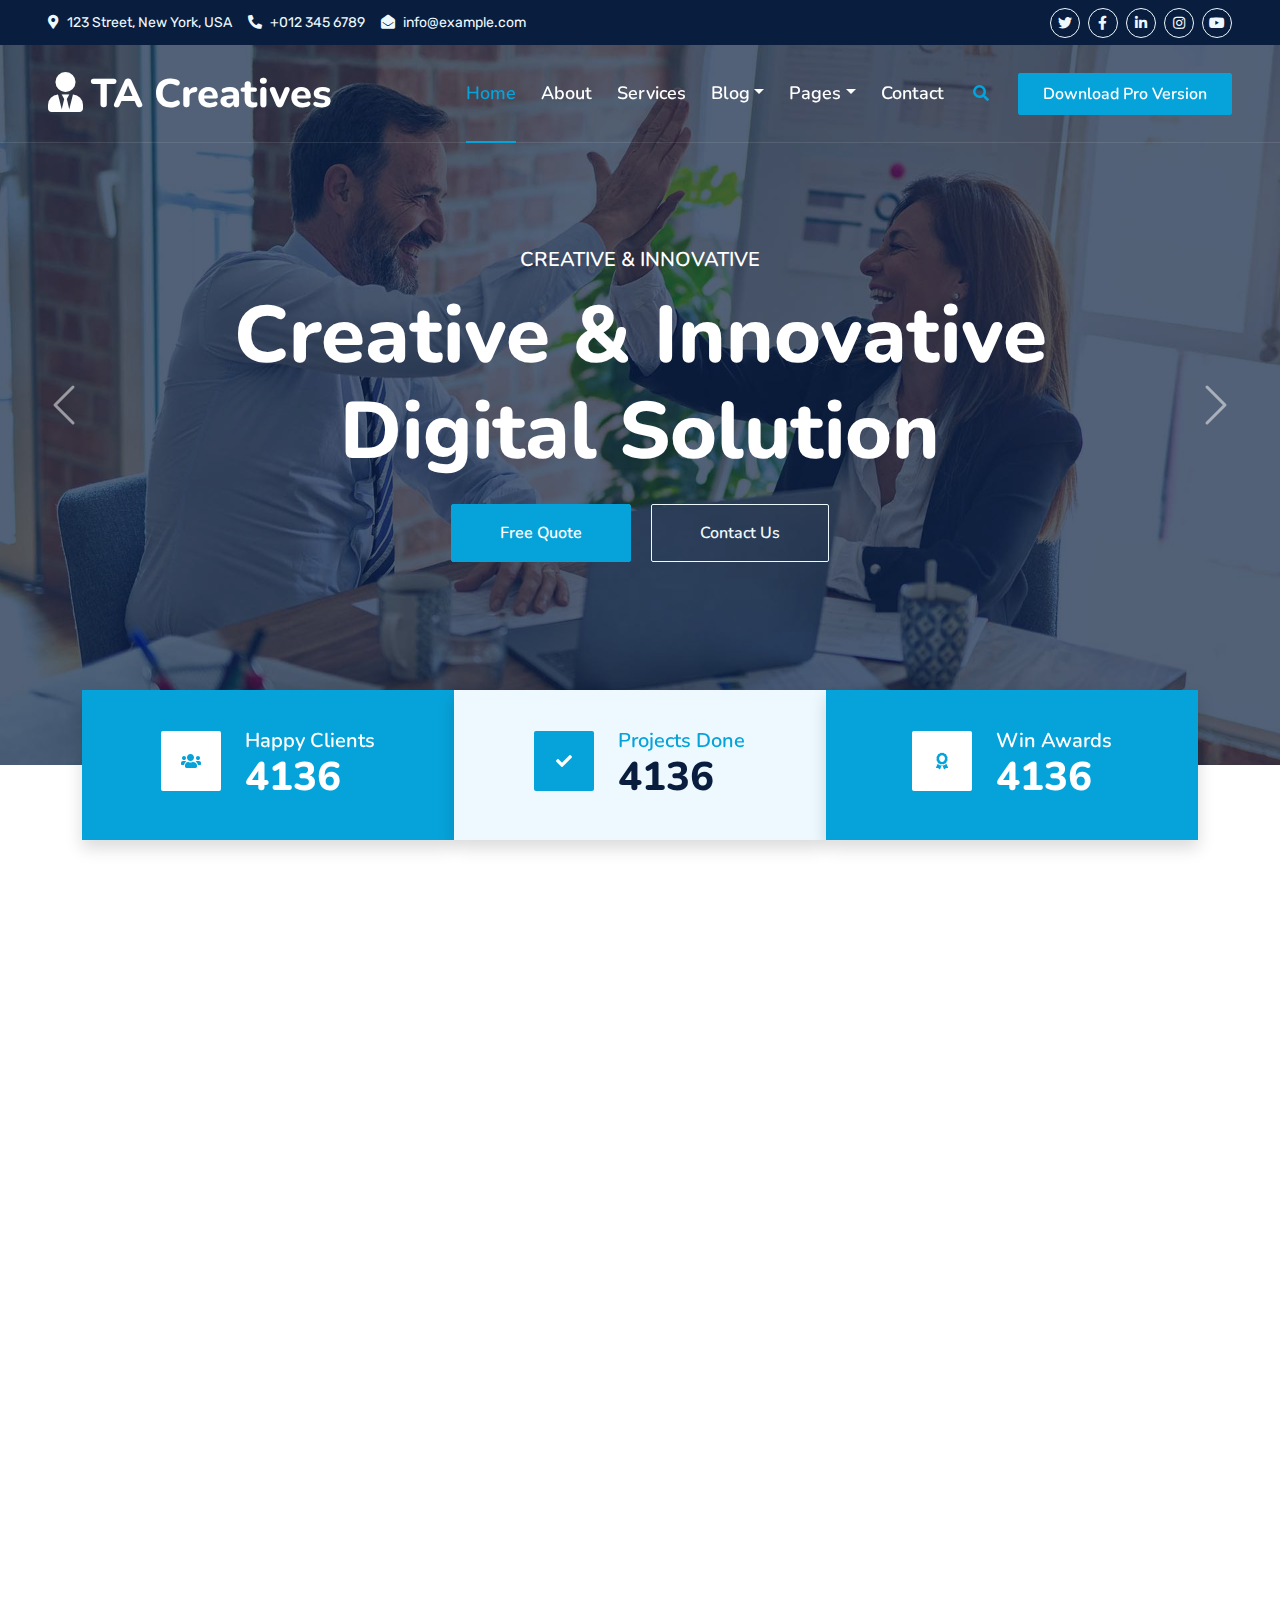
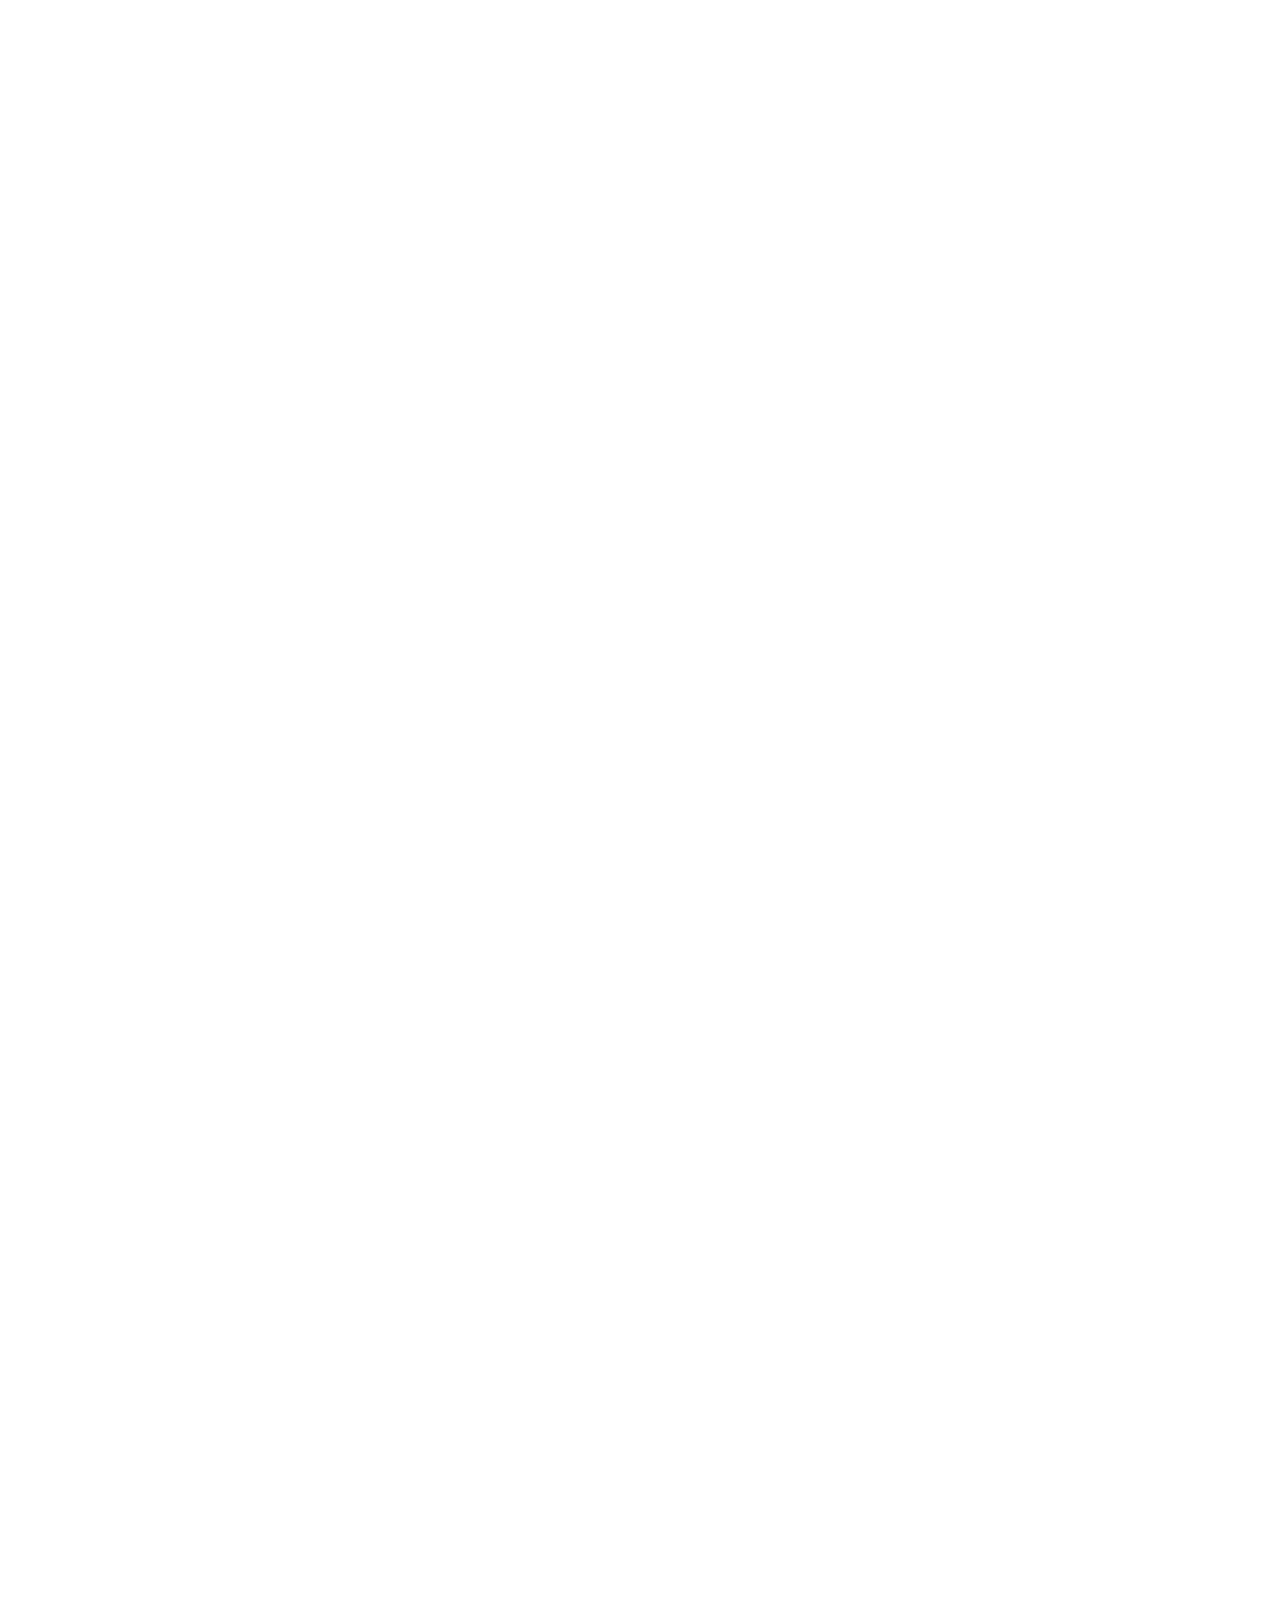
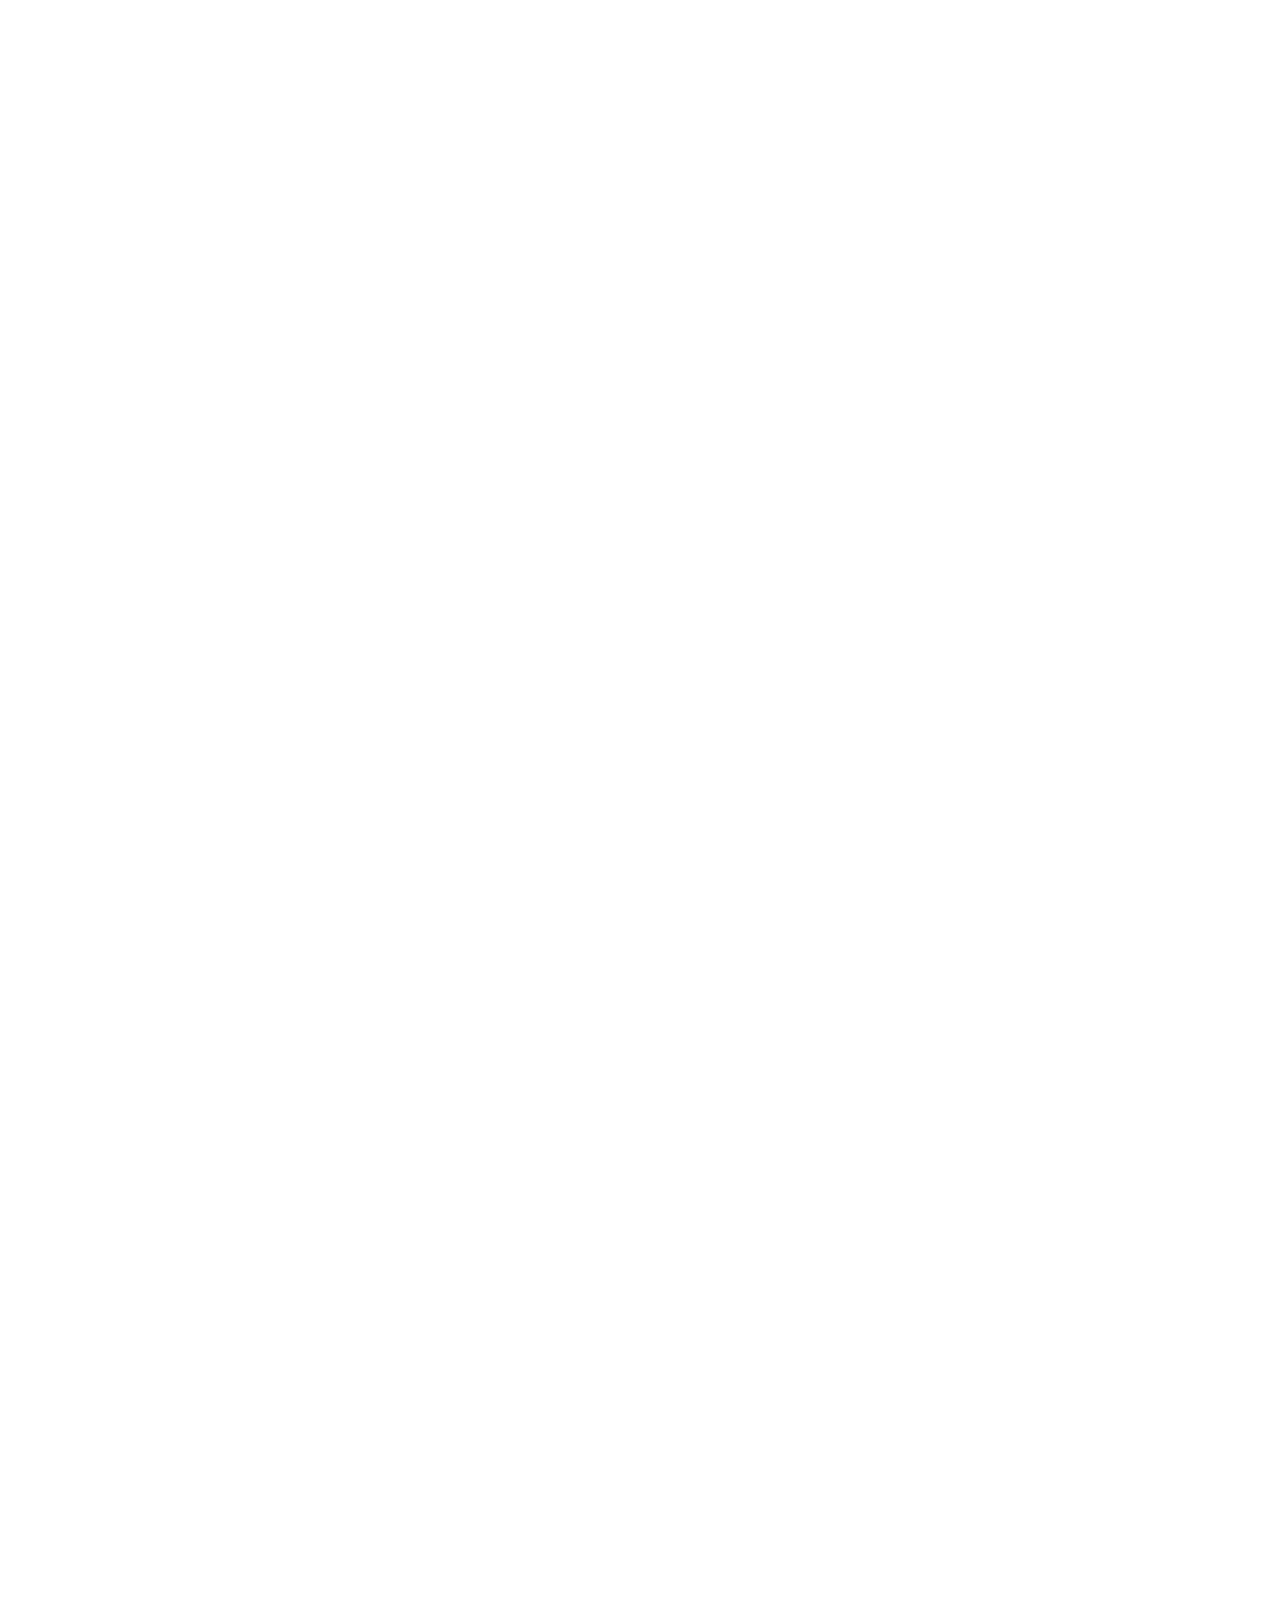
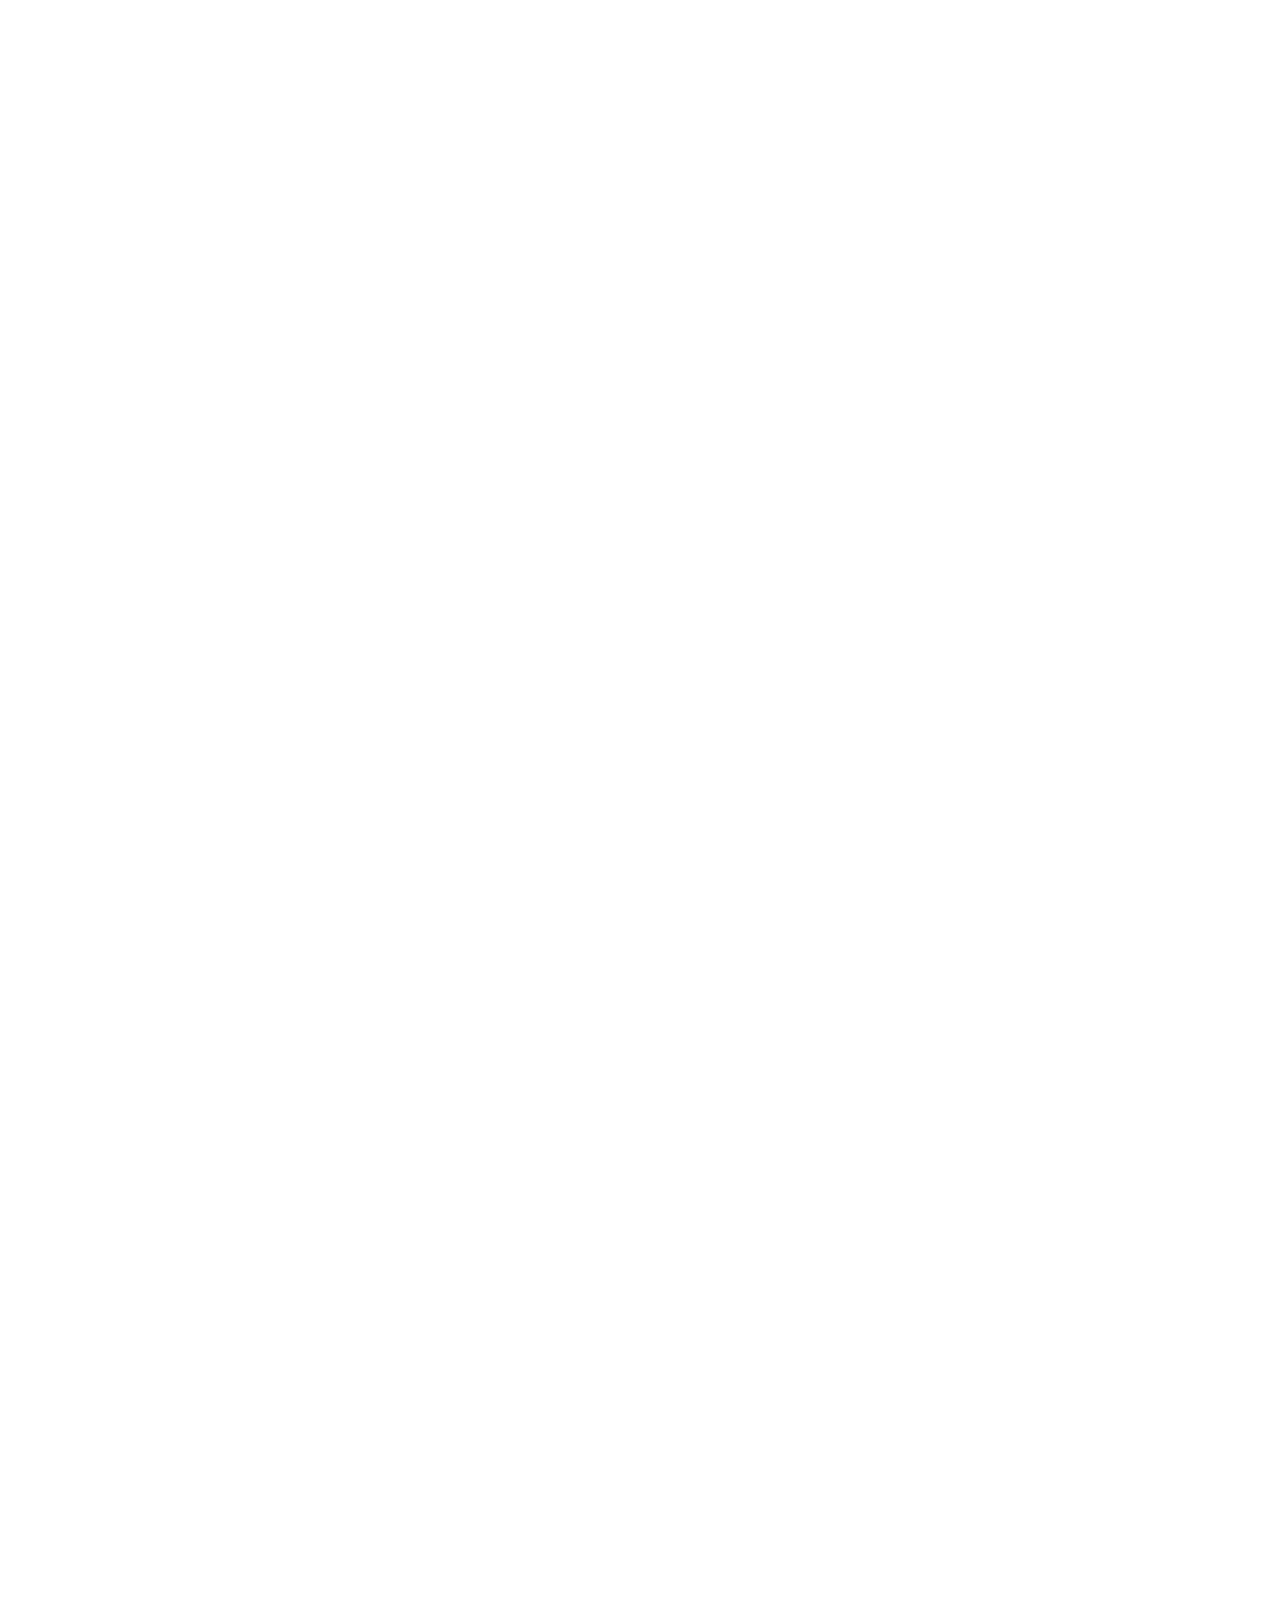
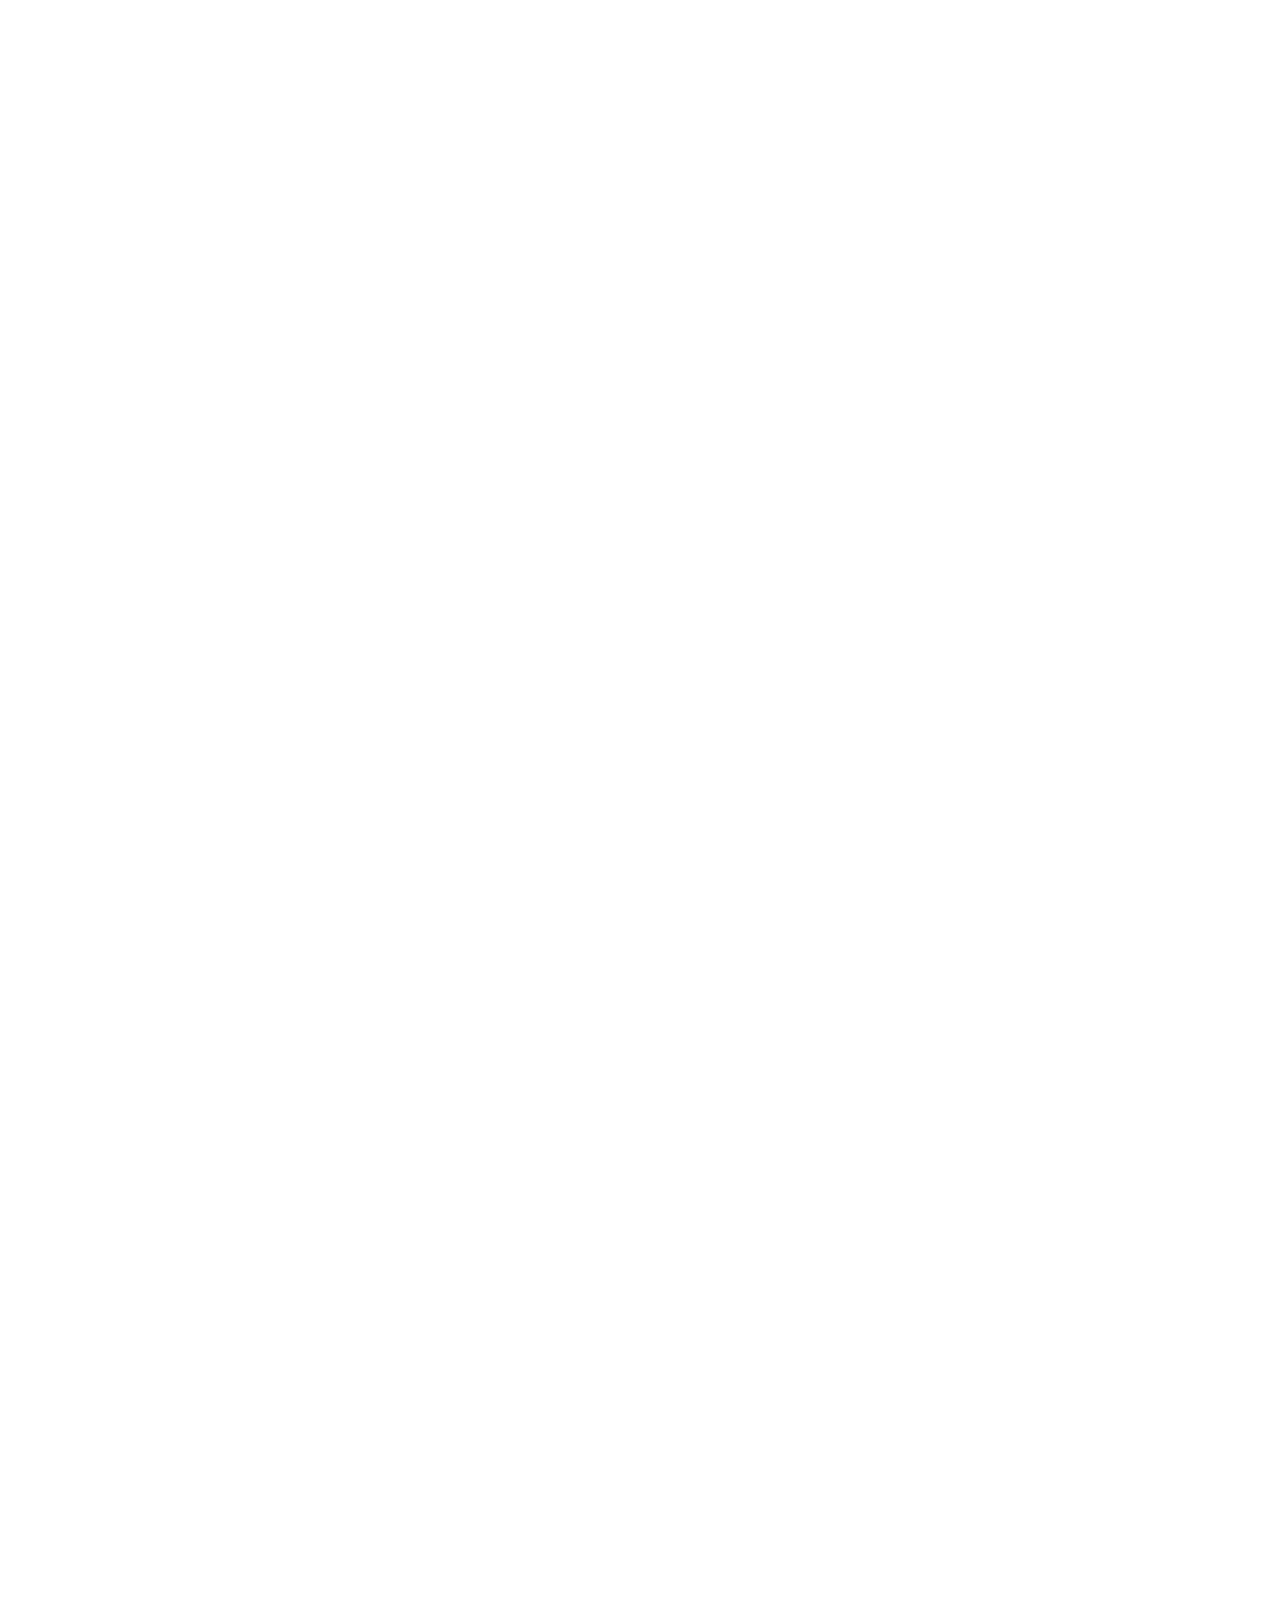
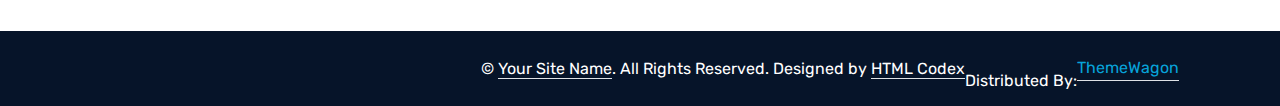
==== commit d0cf84d7: "intialized changes" ====
--- a/index.html
+++ b/index.html
@@ -67,7 +67,7 @@
     <div class="container-fluid position-relative p-0">
         <nav class="navbar navbar-expand-lg navbar-dark px-5 py-3 py-lg-0">
             <a href="index.html" class="navbar-brand p-0">
-                <h1 class="m-0"><i class="fa fa-user-tie me-2"></i>Startup</h1>
+                <h1 class="m-0"><i class="fa fa-user-tie me-2"></i>TA Creatives</h1>
             </a>
             <button class="navbar-toggler" type="button" data-bs-toggle="collapse" data-bs-target="#navbarCollapse">
                 <span class="fa fa-bars"></span>
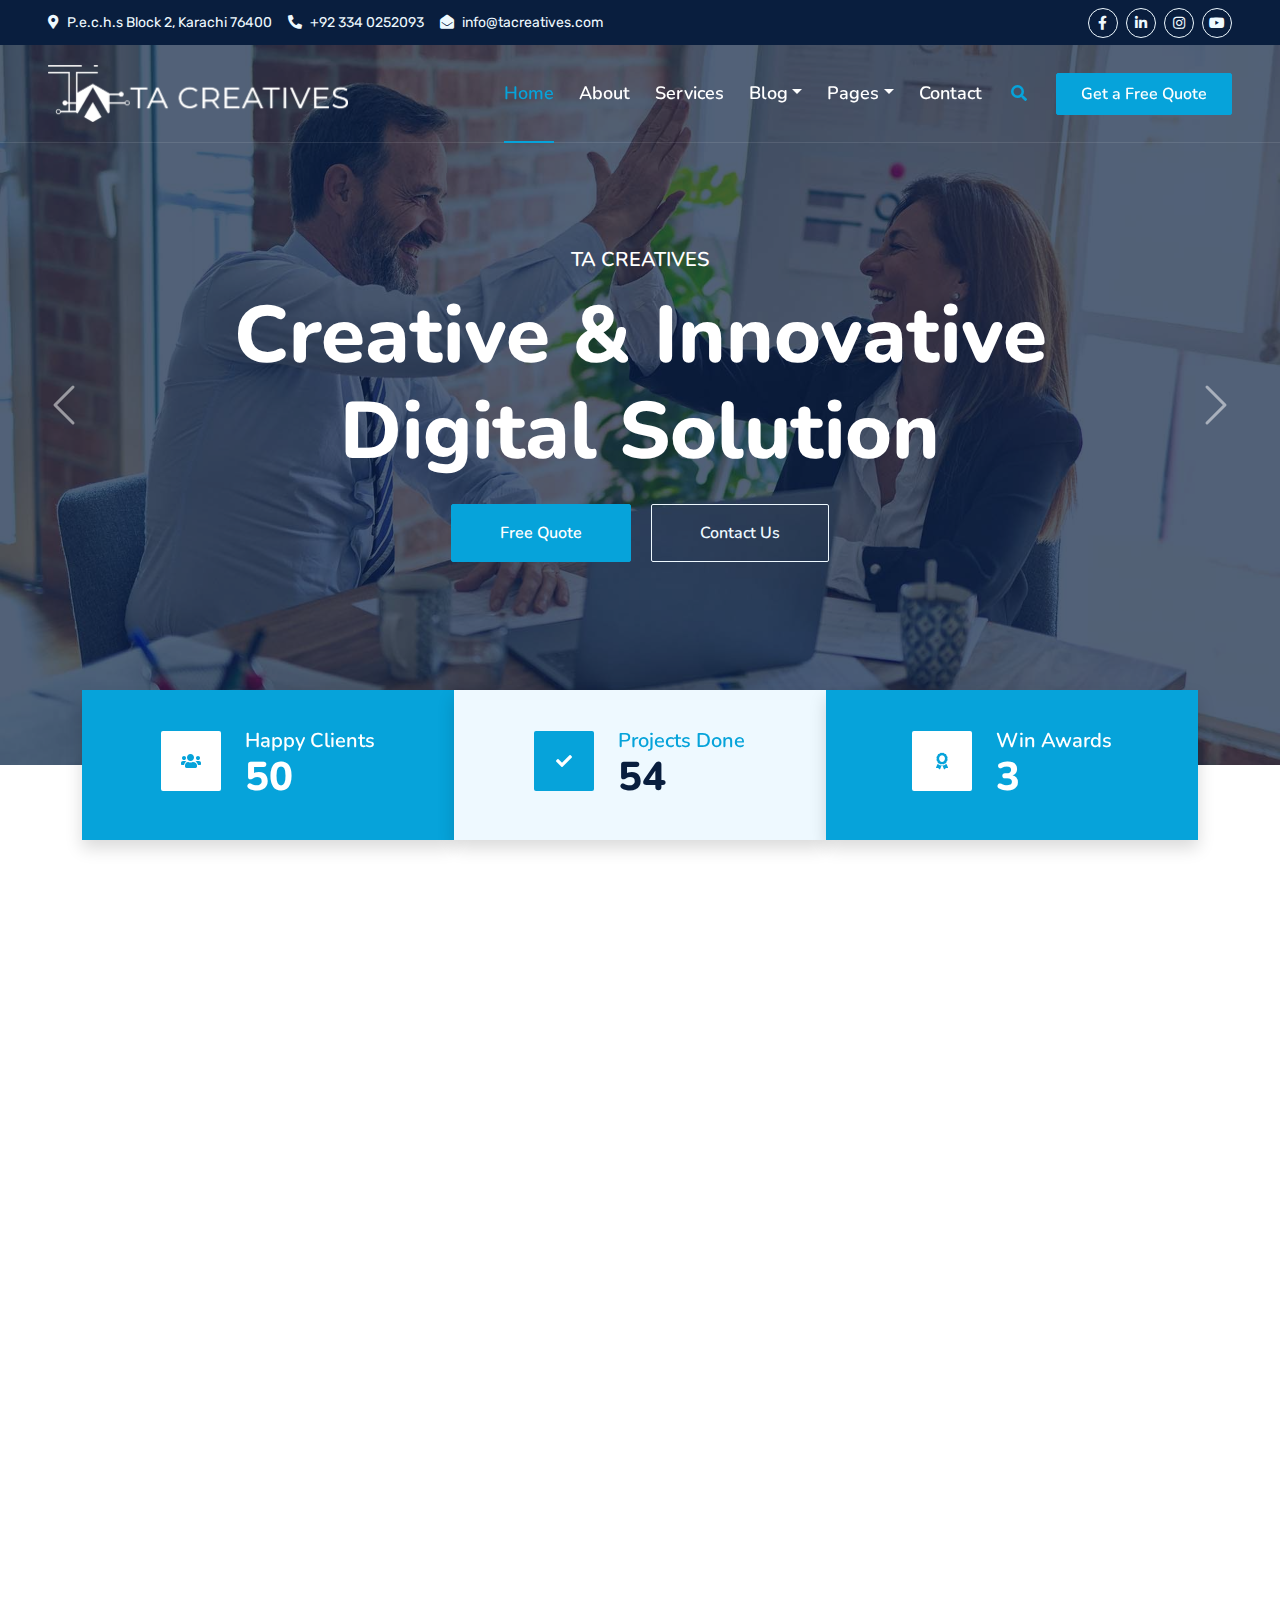
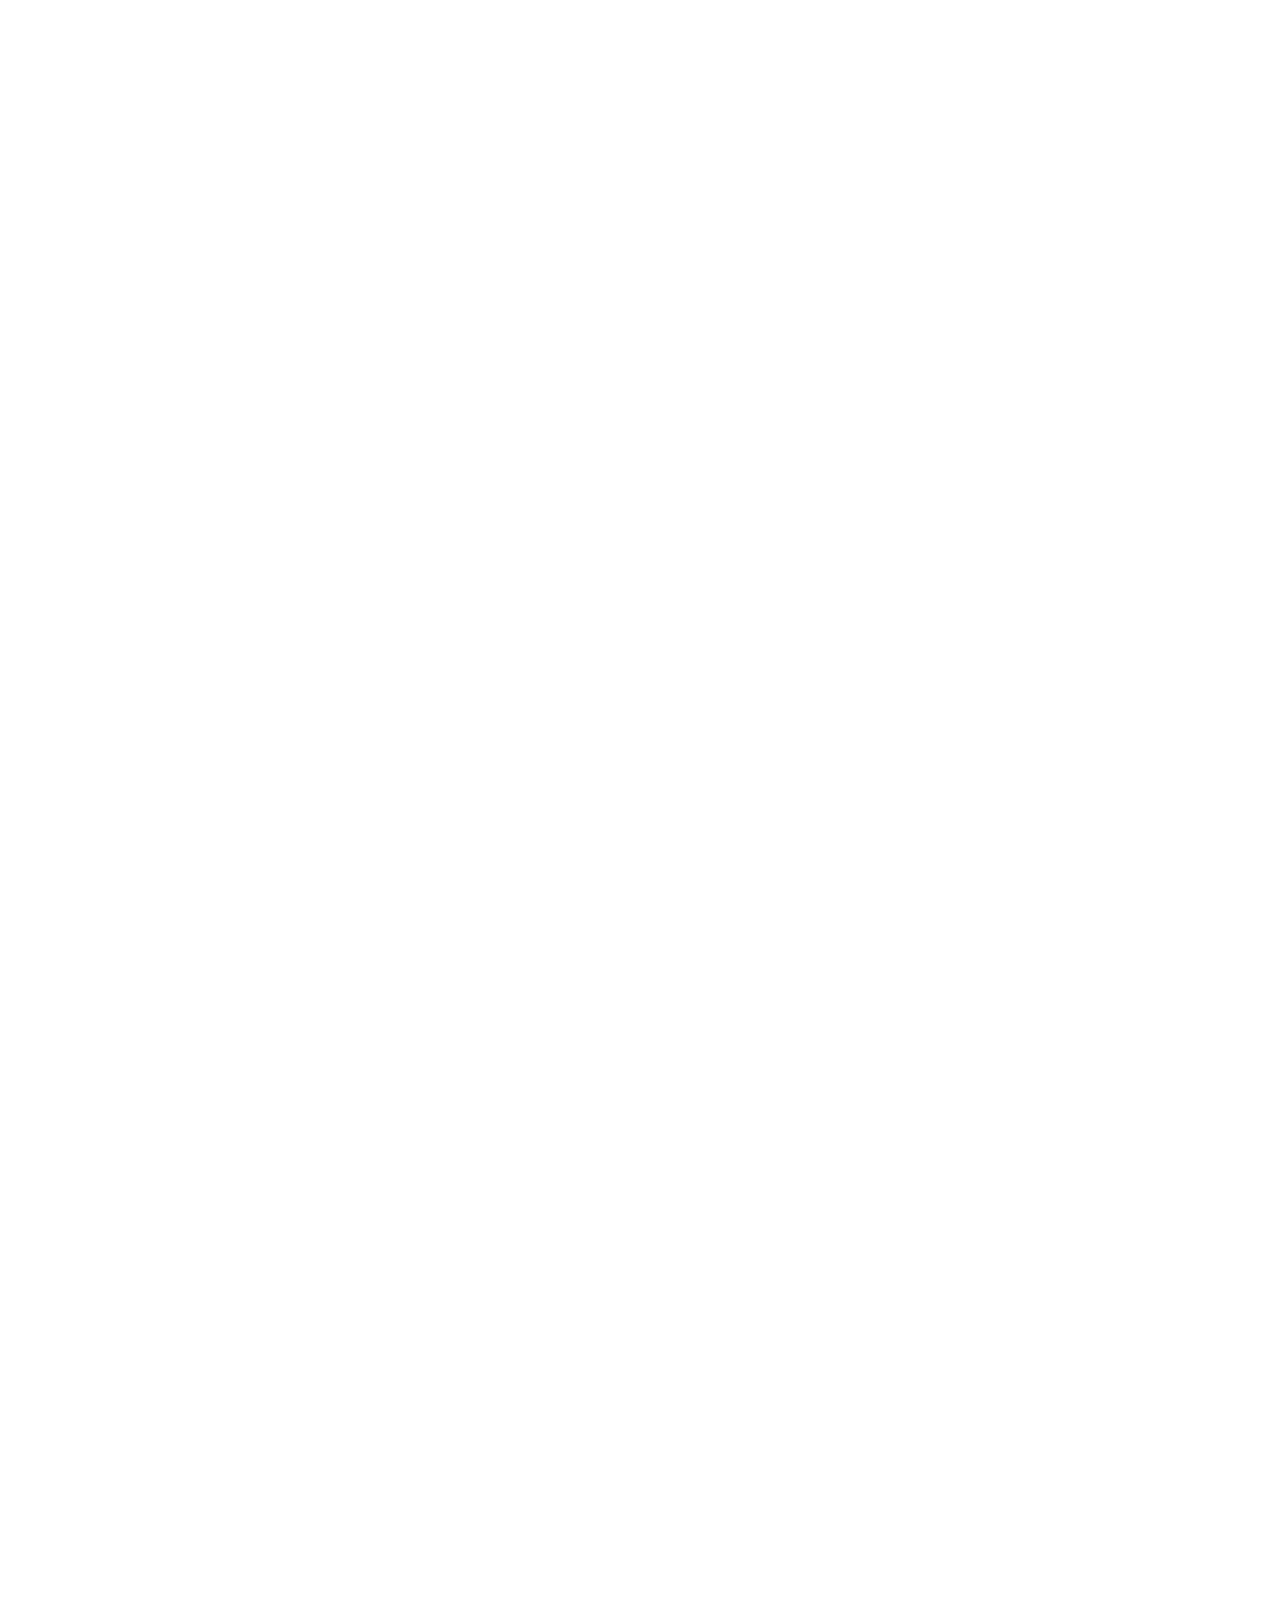
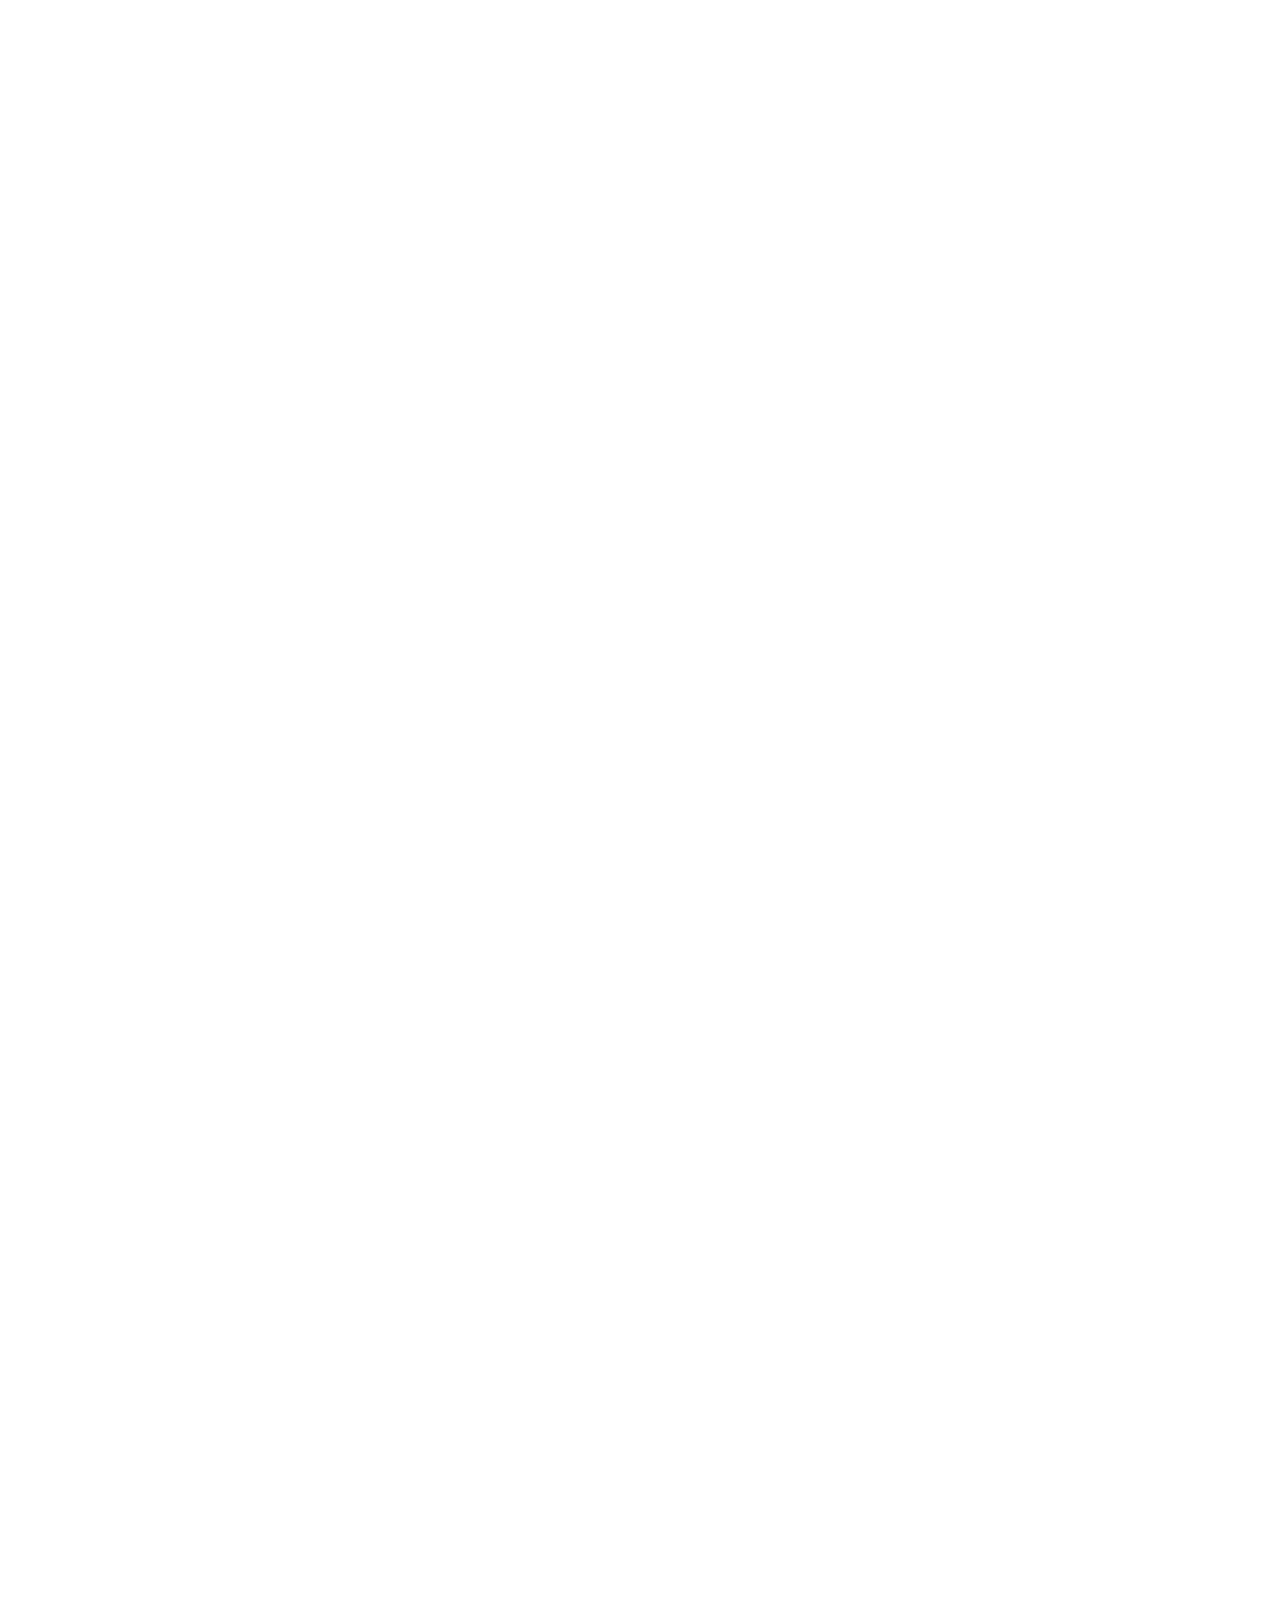
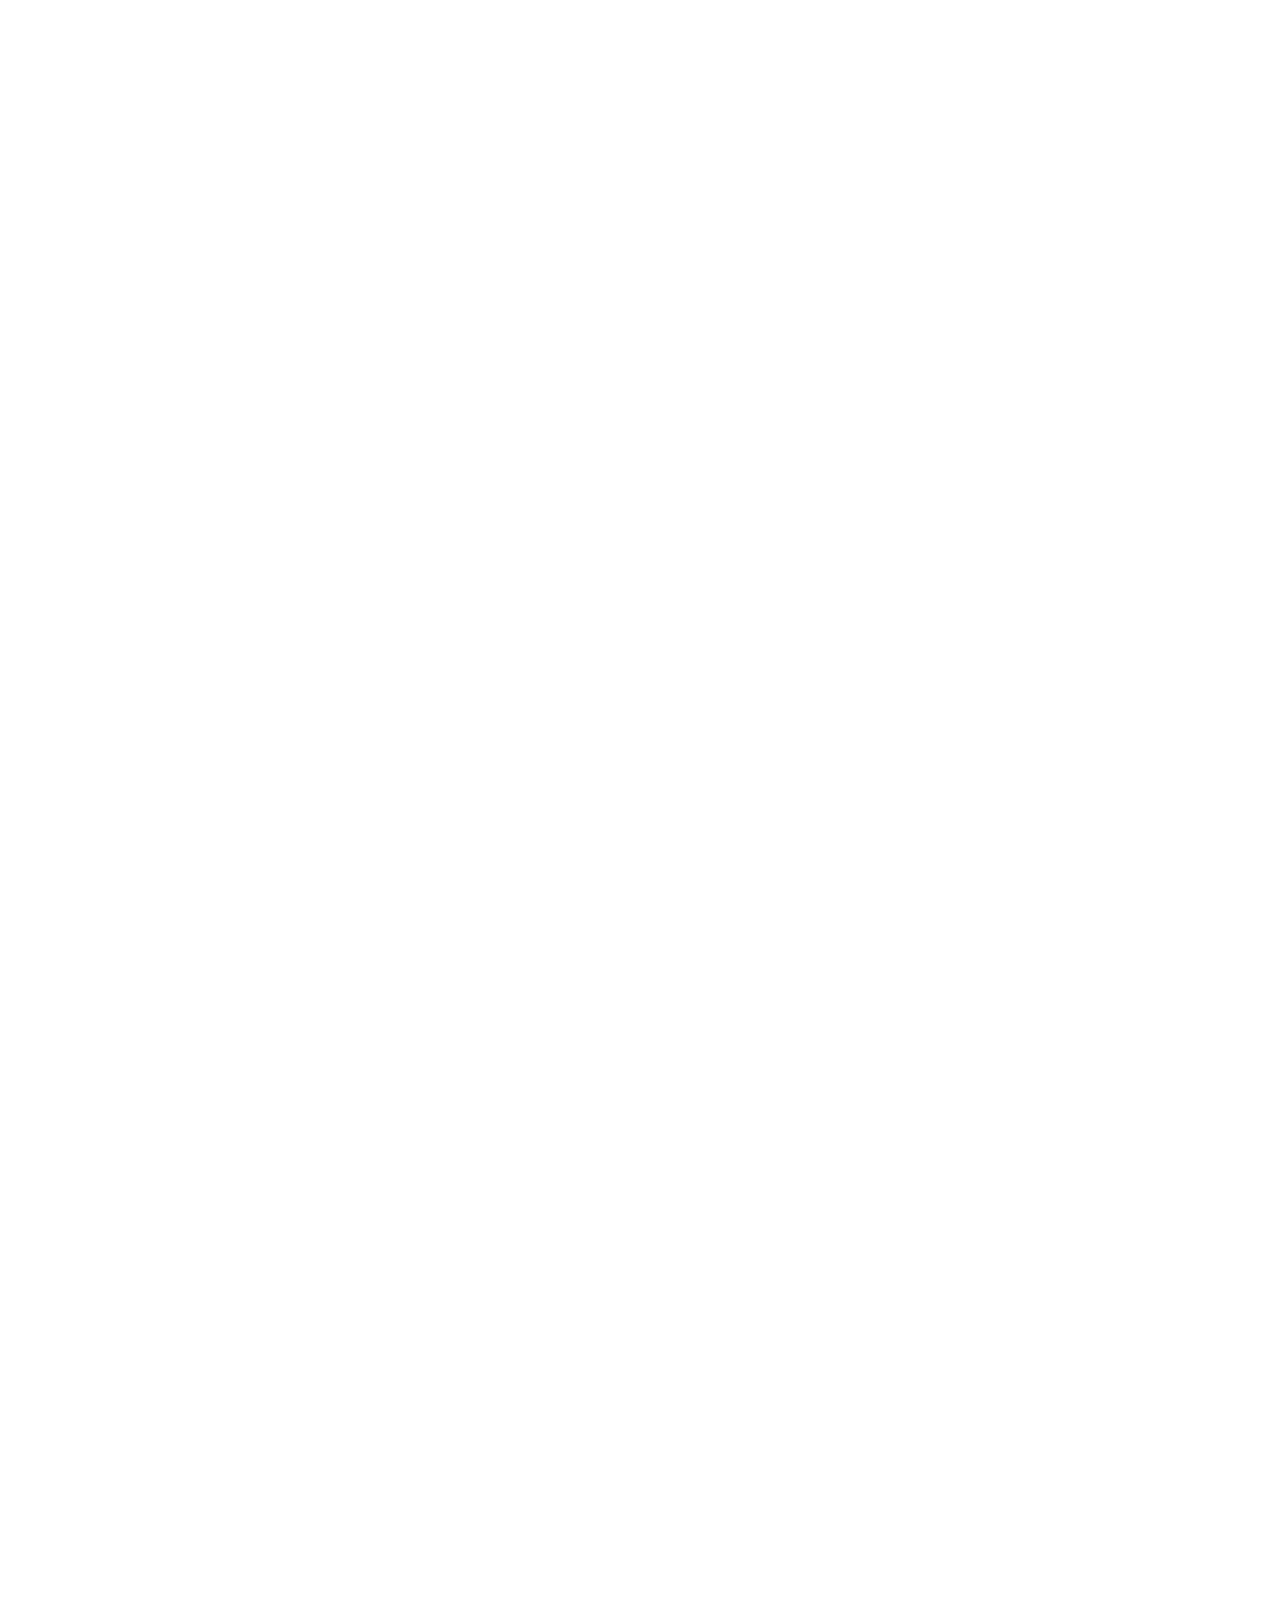
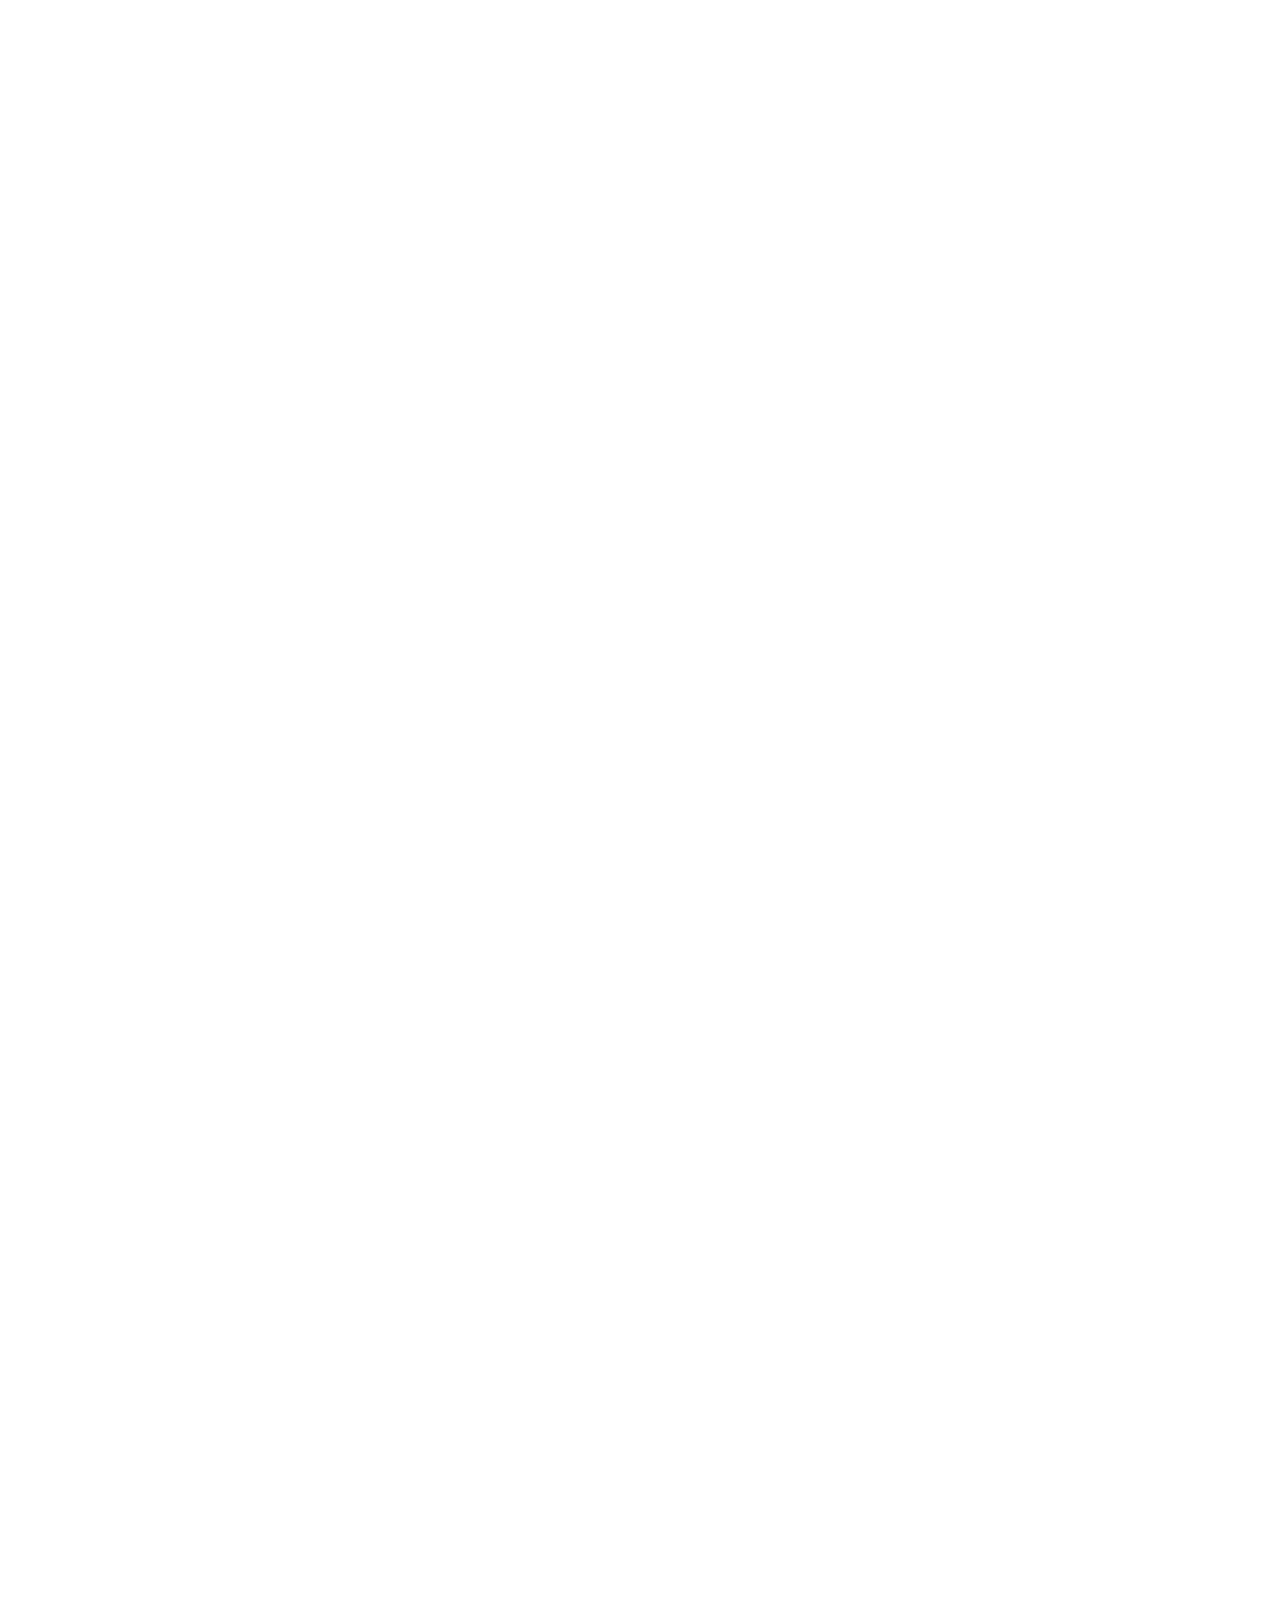
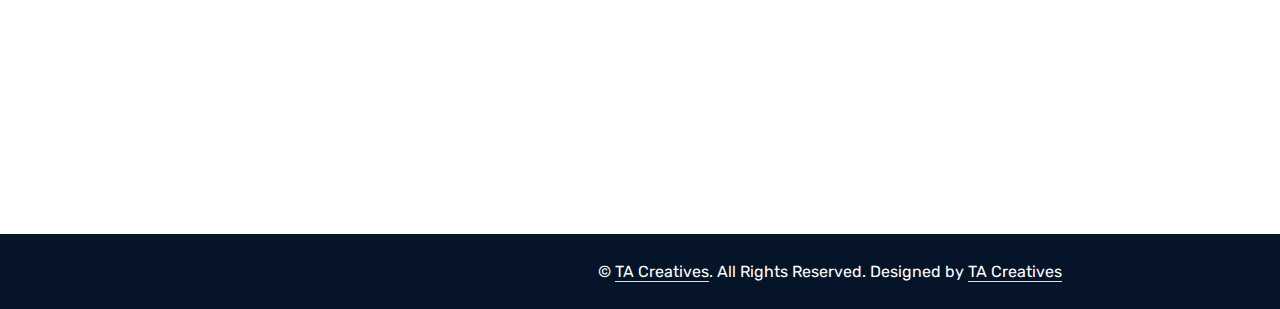
==== commit 18b06f97: "changes 70% done in overall website" ====
--- a/index.html
+++ b/index.html
@@ -44,18 +44,18 @@
         <div class="row gx-0">
             <div class="col-lg-8 text-center text-lg-start mb-2 mb-lg-0">
                 <div class="d-inline-flex align-items-center" style="height: 45px;">
-                    <small class="me-3 text-light"><i class="fa fa-map-marker-alt me-2"></i>123 Street, New York, USA</small>
-                    <small class="me-3 text-light"><i class="fa fa-phone-alt me-2"></i>+012 345 6789</small>
-                    <small class="text-light"><i class="fa fa-envelope-open me-2"></i>info@example.com</small>
+                    <small class="me-3 text-light"><i class="fa fa-map-marker-alt me-2"></i>P.e.c.h.s Block 2, Karachi 76400</small>
+                    <small class="me-3 text-light"><i class="fa fa-phone-alt me-2"></i>+92 334 0252093</small>
+                    <small class="text-light"><i class="fa fa-envelope-open me-2"></i>info@tacreatives.com</small>
                 </div>
             </div>
             <div class="col-lg-4 text-center text-lg-end">
                 <div class="d-inline-flex align-items-center" style="height: 45px;">
-                    <a class="btn btn-sm btn-outline-light btn-sm-square rounded-circle me-2" href=""><i class="fab fa-twitter fw-normal"></i></a>
-                    <a class="btn btn-sm btn-outline-light btn-sm-square rounded-circle me-2" href=""><i class="fab fa-facebook-f fw-normal"></i></a>
-                    <a class="btn btn-sm btn-outline-light btn-sm-square rounded-circle me-2" href=""><i class="fab fa-linkedin-in fw-normal"></i></a>
-                    <a class="btn btn-sm btn-outline-light btn-sm-square rounded-circle me-2" href=""><i class="fab fa-instagram fw-normal"></i></a>
-                    <a class="btn btn-sm btn-outline-light btn-sm-square rounded-circle" href=""><i class="fab fa-youtube fw-normal"></i></a>
+                    <!-- <a class="btn btn-sm btn-outline-light btn-sm-square rounded-circle me-2" href=""><i class="fab fa-twitter fw-normal"></i></a> -->
+                    <a class="btn btn-sm btn-outline-light btn-sm-square rounded-circle me-2" href="https://www.facebook.com/tacreatives360/"><i class="fab fa-facebook-f fw-normal"></i></a>
+                    <a class="btn btn-sm btn-outline-light btn-sm-square rounded-circle me-2" href="https://www.linkedin.com/in/ta-creatives/?originalSubdomain=pk"><i class="fab fa-linkedin-in fw-normal"></i></a>
+                    <a class="btn btn-sm btn-outline-light btn-sm-square rounded-circle me-2" href="https://www.instagram.com/tacreatives/"><i class="fab fa-instagram fw-normal"></i></a>
+                    <a class="btn btn-sm btn-outline-light btn-sm-square rounded-circle" href="https://www.youtube.com/@tacreatives"><i class="fab fa-youtube fw-normal"></i></a>
                 </div>
             </div>
         </div>
@@ -66,9 +66,13 @@
     <!-- Navbar & Carousel Start -->
     <div class="container-fluid position-relative p-0">
         <nav class="navbar navbar-expand-lg navbar-dark px-5 py-3 py-lg-0">
+            <!-- <a href="index.html" class="navbar-brand p-0">
+                <h1 class="m-0"><i class="fa fa-user-tie me-2"></i>TA Creatives</h1>
+            </a> -->
             <a href="index.html" class="navbar-brand p-0">
-                <h1 class="m-0"><i class="fa fa-user-tie me-2"></i>TA Creatives</h1>
+                <img src="img/talogo.png" alt="TA Creatives Logo" id="navbar-logo" class="logo-img">
             </a>
+            
             <button class="navbar-toggler" type="button" data-bs-toggle="collapse" data-bs-target="#navbarCollapse">
                 <span class="fa fa-bars"></span>
             </button>
@@ -97,7 +101,7 @@
                     <a href="contact.html" class="nav-item nav-link">Contact</a>
                 </div>
                 <butaton type="button" class="btn text-primary ms-3" data-bs-toggle="modal" data-bs-target="#searchModal"><i class="fa fa-search"></i></butaton>
-                <a href="https://htmlcodex.com/startup-company-website-template" class="btn btn-primary py-2 px-4 ms-3">Download Pro Version</a>
+                <a href="quote.html" class="btn btn-primary py-2 px-4 ms-3">Get a Free Quote</a>
             </div>
         </nav>
 
@@ -107,7 +111,7 @@
                     <img class="w-100" src="img/carousel-1.jpg" alt="Image">
                     <div class="carousel-caption d-flex flex-column align-items-center justify-content-center">
                         <div class="p-3" style="max-width: 900px;">
-                            <h5 class="text-white text-uppercase mb-3 animated slideInDown">Creative & Innovative</h5>
+                            <h5 class="text-white text-uppercase mb-3 animated slideInDown">TA CREATIVES</h5>
                             <h1 class="display-1 text-white mb-md-4 animated zoomIn">Creative & Innovative Digital Solution</h1>
                             <a href="quote.html" class="btn btn-primary py-md-3 px-md-5 me-3 animated slideInLeft">Free Quote</a>
                             <a href="" class="btn btn-outline-light py-md-3 px-md-5 animated slideInRight">Contact Us</a>
@@ -118,8 +122,8 @@
                     <img class="w-100" src="img/carousel-2.jpg" alt="Image">
                     <div class="carousel-caption d-flex flex-column align-items-center justify-content-center">
                         <div class="p-3" style="max-width: 900px;">
-                            <h5 class="text-white text-uppercase mb-3 animated slideInDown">Creative & Innovative</h5>
-                            <h1 class="display-1 text-white mb-md-4 animated zoomIn">Creative & Innovative Digital Solution</h1>
+                            <h5 class="text-white text-uppercase mb-3 animated slideInDown">TA CREATIVES</h5>
+                            <h1 class="display-1 text-white mb-md-4 animated zoomIn">Custom Software Solutions for Your Business</h1>
                             <a href="quote.html" class="btn btn-primary py-md-3 px-md-5 me-3 animated slideInLeft">Free Quote</a>
                             <a href="" class="btn btn-outline-light py-md-3 px-md-5 animated slideInRight">Contact Us</a>
                         </div>
@@ -139,7 +143,34 @@
         </div>
     </div>
     <!-- Navbar & Carousel End -->
-
+<script>
+window.addEventListener('scroll', function() {
+    var navbar = document.querySelector('.sticky-top.navbar-dark');
+    var logo = document.querySelector('.logo-img');
+
+    // Get the current scroll position
+    var scrollPosition = window.pageYOffset || document.documentElement.scrollTop;
+
+    // Check if the user has scrolled away from the top
+    if (scrollPosition > 0) {
+        // When scrolled down, change to the white background logo
+        if (!navbar.classList.contains('background-white')) {
+            navbar.classList.add('background-white');
+            logo.src = 'img/talogob.png'; // White background logo
+        }
+    } else {
+        // When scrolled to the top, change back to the transparent logo
+        if (navbar.classList.contains('background-white')) {
+            navbar.classList.remove('background-white');
+            logo.src = 'img/talogo.png'; // Transparent background logo
+        }
+    }
+});
+
+
+
+
+</script>
 
     <!-- Full Screen Search Start -->
     <div class="modal fade" id="searchModal" tabindex="-1">
@@ -171,7 +202,7 @@
                         </div>
                         <div class="ps-4">
                             <h5 class="text-white mb-0">Happy Clients</h5>
-                            <h1 class="text-white mb-0" data-toggle="counter-up">12345</h1>
+                            <h1 class="text-white mb-0" data-toggle="counter-up">00150</h1>
                         </div>
                     </div>
                 </div>
@@ -182,7 +213,7 @@
                         </div>
                         <div class="ps-4">
                             <h5 class="text-primary mb-0">Projects Done</h5>
-                            <h1 class="mb-0" data-toggle="counter-up">12345</h1>
+                            <h1 class="mb-0" data-toggle="counter-up">00160</h1>
                         </div>
                     </div>
                 </div>
@@ -193,7 +224,7 @@
                         </div>
                         <div class="ps-4">
                             <h5 class="text-white mb-0">Win Awards</h5>
-                            <h1 class="text-white mb-0" data-toggle="counter-up">12345</h1>
+                            <h1 class="text-white mb-0" data-toggle="counter-up">00010</h1>
                         </div>
                     </div>
                 </div>
@@ -210,9 +241,9 @@
                 <div class="col-lg-7">
                     <div class="section-title position-relative pb-3 mb-5">
                         <h5 class="fw-bold text-primary text-uppercase">About Us</h5>
-                        <h1 class="mb-0">The Best IT Solution With 10 Years of Experience</h1>
-                    </div>
-                    <p class="mb-4">Tempor erat elitr rebum at clita. Diam dolor diam ipsum et tempor sit. Aliqu diam amet diam et eos labore. Clita erat ipsum et lorem et sit, sed stet no labore lorem sit. Sanctus clita duo justo et tempor eirmod magna dolore erat amet</p>
+                        <h1 class="mb-0">The Best IT Solution With 5 Years of Experience</h1>
+                    </div>
+                    <p class="mb-4">TA Creatives was founded with a vision to provide cutting-edge solutions that empower businesses to embrace technology and effectively market their products and services. Established in [year], the company quickly gained recognition for its ability to blend technical expertise with creative flair, resulting in solutions that cater to the diverse needs of their clients.</p>
                     <div class="row g-0 mb-3">
                         <div class="col-sm-6 wow zoomIn" data-wow-delay="0.2s">
                             <h5 class="mb-3"><i class="fa fa-check text-primary me-3"></i>Award Winning</h5>
@@ -229,15 +260,25 @@
                         </div>
                         <div class="ps-4">
                             <h5 class="mb-2">Call to ask any question</h5>
-                            <h4 class="text-primary mb-0">+012 345 6789</h4>
+                            <h4 class="text-primary mb-0">+92 334 0252093</h4>
                         </div>
                     </div>
                     <a href="quote.html" class="btn btn-primary py-3 px-5 mt-3 wow zoomIn" data-wow-delay="0.9s">Request A Quote</a>
                 </div>
-                <div class="col-lg-5" style="min-height: 500px;">
+                <div class="col-lg-5" style="min-height: 500px; ">
                     <div class="position-relative h-100">
-                        <img class="position-absolute w-100 h-100 rounded wow zoomIn" data-wow-delay="0.9s" src="img/about.jpg" style="object-fit: cover;">
-                    </div>
+                        <video class="position-absolute w-100 h-100 rounded wow zoomIn" 
+                               data-wow-delay="0.9s" 
+                               src="img/Intro.mp4" 
+                               style="object-fit: cover;" 
+                               autoplay 
+                               muted 
+                               loop 
+                               playsinline 
+                               >
+                        </video>
+                    </div>
+                    
                 </div>
             </div>
         </div>
@@ -260,20 +301,20 @@
                                 <i class="fa fa-cubes text-white"></i>
                             </div>
                             <h4>Best In Industry</h4>
-                            <p class="mb-0">Magna sea eos sit dolor, ipsum amet lorem diam dolor eos et diam dolor</p>
+                            <p class="mb-0">TA Creatives delivers top-notch custom software solutions, helping businesses stay competitive with innovative technologies.</p>
                         </div>
                         <div class="col-12 wow zoomIn" data-wow-delay="0.6s">
                             <div class="bg-primary rounded d-flex align-items-center justify-content-center mb-3" style="width: 60px; height: 60px;">
                                 <i class="fa fa-award text-white"></i>
                             </div>
                             <h4>Award Winning</h4>
-                            <p class="mb-0">Magna sea eos sit dolor, ipsum amet lorem diam dolor eos et diam dolor</p>
+                            <p class="mb-0">Recognized for excellence, TA Creatives combines technical expertise with creativity to deliver award-winning results.</p>
                         </div>
                     </div>
                 </div>
                 <div class="col-lg-4  wow zoomIn" data-wow-delay="0.9s" style="min-height: 350px;">
                     <div class="position-relative h-100">
-                        <img class="position-absolute w-100 h-100 rounded wow zoomIn" data-wow-delay="0.1s" src="img/feature.jpg" style="object-fit: cover;">
+                        <img class="position-absolute w-100 h-100 rounded wow zoomIn" data-wow-delay="0.1s" src="img/feature.png" style="object-fit: cover;">
                     </div>
                 </div>
                 <div class="col-lg-4">
@@ -283,14 +324,14 @@
                                 <i class="fa fa-users-cog text-white"></i>
                             </div>
                             <h4>Professional Staff</h4>
-                            <p class="mb-0">Magna sea eos sit dolor, ipsum amet lorem diam dolor eos et diam dolor</p>
+                            <p class="mb-0">Our expert team brings diverse skills in software development and digital marketing, ensuring high-quality service.</p>
                         </div>
                         <div class="col-12 wow zoomIn" data-wow-delay="0.8s">
                             <div class="bg-primary rounded d-flex align-items-center justify-content-center mb-3" style="width: 60px; height: 60px;">
                                 <i class="fa fa-phone-alt text-white"></i>
                             </div>
                             <h4>24/7 Support</h4>
-                            <p class="mb-0">Magna sea eos sit dolor, ipsum amet lorem diam dolor eos et diam dolor</p>
+                            <p class="mb-0">We offer 24/7 support, ensuring your systems run smoothly and your business faces no downtime.</p>
                         </div>
                     </div>
                 </div>
@@ -313,8 +354,8 @@
                         <div class="service-icon">
                             <i class="fa fa-shield-alt text-white"></i>
                         </div>
-                        <h4 class="mb-3">Cyber Security</h4>
-                        <p class="m-0">Amet justo dolor lorem kasd amet magna sea stet eos vero lorem ipsum dolore sed</p>
+                        <h4 class="mb-3">Ecommerce Development</h4>
+                        <p class="m-0">We specialize in creating custom eCommerce solutions, including Shopify and WooCommerce stores, tailored to drive sales and enhance user experiences.</p>
                         <a class="btn btn-lg btn-primary rounded" href="">
                             <i class="bi bi-arrow-right"></i>
                         </a>
@@ -325,8 +366,8 @@
                         <div class="service-icon">
                             <i class="fa fa-chart-pie text-white"></i>
                         </div>
-                        <h4 class="mb-3">Data Analytics</h4>
-                        <p class="m-0">Amet justo dolor lorem kasd amet magna sea stet eos vero lorem ipsum dolore sed</p>
+                        <h4 class="mb-3">Designing</h4>
+                        <p class="m-0">Creative and visually stunning designs that elevate your brand image and engage your audience.</p>
                         <a class="btn btn-lg btn-primary rounded" href="">
                             <i class="bi bi-arrow-right"></i>
                         </a>
@@ -338,7 +379,7 @@
                             <i class="fa fa-code text-white"></i>
                         </div>
                         <h4 class="mb-3">Web Development</h4>
-                        <p class="m-0">Amet justo dolor lorem kasd amet magna sea stet eos vero lorem ipsum dolore sed</p>
+                        <p class="m-0">Robust and scalable web development solutions that deliver seamless user experiences and drive business growth.</p>
                         <a class="btn btn-lg btn-primary rounded" href="">
                             <i class="bi bi-arrow-right"></i>
                         </a>
@@ -349,8 +390,8 @@
                         <div class="service-icon">
                             <i class="fab fa-android text-white"></i>
                         </div>
-                        <h4 class="mb-3">Apps Development</h4>
-                        <p class="m-0">Amet justo dolor lorem kasd amet magna sea stet eos vero lorem ipsum dolore sed</p>
+                        <h4 class="mb-3">Digital Marketing</h4>
+                        <p class="m-0">Strategic marketing campaigns to reach your target audience and drive growth.</p>
                         <a class="btn btn-lg btn-primary rounded" href="">
                             <i class="bi bi-arrow-right"></i>
                         </a>
@@ -362,7 +403,7 @@
                             <i class="fa fa-search text-white"></i>
                         </div>
                         <h4 class="mb-3">SEO Optimization</h4>
-                        <p class="m-0">Amet justo dolor lorem kasd amet magna sea stet eos vero lorem ipsum dolore sed</p>
+                        <p class="m-0">Optimize your website for search engines to improve visibility and organic traffic.</p>
                         <a class="btn btn-lg btn-primary rounded" href="">
                             <i class="bi bi-arrow-right"></i>
                         </a>
@@ -371,8 +412,8 @@
                 <div class="col-lg-4 col-md-6 wow zoomIn" data-wow-delay="0.9s">
                     <div class="position-relative bg-primary rounded h-100 d-flex flex-column align-items-center justify-content-center text-center p-5">
                         <h3 class="text-white mb-3">Call Us For Quote</h3>
-                        <p class="text-white mb-3">Clita ipsum magna kasd rebum at ipsum amet dolor justo dolor est magna stet eirmod</p>
-                        <h2 class="text-white mb-0">+012 345 6789</h2>
+                        <p class="text-white mb-3">Get in touch for a customized quote that meets your unique needs!</p>
+                        <h2 class="text-white mb-0">+92 334 0252093</h2>
                     </div>
                 </div>
             </div>
@@ -469,37 +510,39 @@
                             <h5 class="mb-4"><i class="fa fa-phone-alt text-primary me-3"></i>24 hrs telephone support</h5>
                         </div>
                     </div>
-                    <p class="mb-4">Eirmod sed tempor lorem ut dolores. Aliquyam sit sadipscing kasd ipsum. Dolor ea et dolore et at sea ea at dolor, justo ipsum duo rebum sea invidunt voluptua. Eos vero eos vero ea et dolore eirmod et. Dolores diam duo invidunt lorem. Elitr ut dolores magna sit. Sea dolore sanctus sed et. Takimata takimata sanctus sed.</p>
+                    <p class="mb-4">Need a free quote? Please feel free to contact us, and we’ll respond within 24 hours. Our team is available for telephone support 24/7 to answer any questions you may have.</p>
                     <div class="d-flex align-items-center mt-2 wow zoomIn" data-wow-delay="0.6s">
                         <div class="bg-primary d-flex align-items-center justify-content-center rounded" style="width: 60px; height: 60px;">
                             <i class="fa fa-phone-alt text-white"></i>
                         </div>
                         <div class="ps-4">
                             <h5 class="mb-2">Call to ask any question</h5>
-                            <h4 class="text-primary mb-0">+012 345 6789</h4>
+                            <h4 class="text-primary mb-0">+92 334 0252093</h4>
                         </div>
                     </div>
                 </div>
                 <div class="col-lg-5">
                     <div class="bg-primary rounded h-100 d-flex align-items-center p-5 wow zoomIn" data-wow-delay="0.9s">
-                        <form>
+                        <form action="mailto:info@tacreatives.com" method="POST" enctype="text/plain">
                             <div class="row g-3">
                                 <div class="col-xl-12">
-                                    <input type="text" class="form-control bg-light border-0" placeholder="Your Name" style="height: 55px;">
+                                    <input type="text" class="form-control bg-light border-0" placeholder="Your Name" style="height: 55px;" required>
                                 </div>
                                 <div class="col-12">
-                                    <input type="email" class="form-control bg-light border-0" placeholder="Your Email" style="height: 55px;">
+                                    <input type="email" class="form-control bg-light border-0" placeholder="Your Email" style="height: 55px;" required>
                                 </div>
                                 <div class="col-12">
-                                    <select class="form-select bg-light border-0" style="height: 55px;">
-                                        <option selected>Select A Service</option>
-                                        <option value="1">Service 1</option>
-                                        <option value="2">Service 2</option>
-                                        <option value="3">Service 3</option>
+                                    <select class="form-select bg-light border-0" style="height: 55px;" required>
+                                        <option selected disabled>Select A Service</option>
+                                        <option value="Ecommerce Development">Ecommerce Development</option>
+                                        <option value="Designing">Designing</option>
+                                        <option value="Web Development">Web Development</option>
+                                        <option value="Digital Marketing">Digital Marketing</option>
+                                        <option value="SEO Optimization">SEO Optimization</option>
                                     </select>
                                 </div>
                                 <div class="col-12">
-                                    <textarea class="form-control bg-light border-0" rows="3" placeholder="Message"></textarea>
+                                    <textarea class="form-control bg-light border-0" rows="3" placeholder="Message" required></textarea>
                                 </div>
                                 <div class="col-12">
                                     <button class="btn btn-dark w-100 py-3" type="submit">Request A Quote</button>
@@ -508,6 +551,7 @@
                         </form>
                     </div>
                 </div>
+                
             </div>
         </div>
     </div>
@@ -526,48 +570,60 @@
                     <div class="d-flex align-items-center border-bottom pt-5 pb-4 px-5">
                         <img class="img-fluid rounded" src="img/testimonial-1.jpg" style="width: 60px; height: 60px;" >
                         <div class="ps-4">
-                            <h4 class="text-primary mb-1">Client Name</h4>
-                            <small class="text-uppercase">Profession</small>
+                            <h4 class="text-primary mb-1">Sarah Thompson</h4>
+                            <small class="text-uppercase">Online Retailer</small>
                         </div>
                     </div>
                     <div class="pt-4 pb-5 px-5">
-                        Dolor et eos labore, stet justo sed est sed. Diam sed sed dolor stet amet eirmod eos labore diam
+                        TA Creatives transformed my vision into a stunning e-commerce site. Their responsive team made the process smooth and enjoyable!
                     </div>
                 </div>
                 <div class="testimonial-item bg-light my-4">
                     <div class="d-flex align-items-center border-bottom pt-5 pb-4 px-5">
                         <img class="img-fluid rounded" src="img/testimonial-2.jpg" style="width: 60px; height: 60px;" >
                         <div class="ps-4">
-                            <h4 class="text-primary mb-1">Client Name</h4>
-                            <small class="text-uppercase">Profession</small>
+                            <h4 class="text-primary mb-1">Michael Anderson</h4>
+                            <small class="text-uppercase">Graphic Designer</small>
                         </div>
                     </div>
                     <div class="pt-4 pb-5 px-5">
-                        Dolor et eos labore, stet justo sed est sed. Diam sed sed dolor stet amet eirmod eos labore diam
+                        The design team at TA Creatives brought my ideas to life with stunning visuals. Their attention to detail and collaboration were exceptional!
                     </div>
                 </div>
                 <div class="testimonial-item bg-light my-4">
                     <div class="d-flex align-items-center border-bottom pt-5 pb-4 px-5">
                         <img class="img-fluid rounded" src="img/testimonial-3.jpg" style="width: 60px; height: 60px;" >
                         <div class="ps-4">
-                            <h4 class="text-primary mb-1">Client Name</h4>
-                            <small class="text-uppercase">Profession</small>
+                            <h4 class="text-primary mb-1">David Lee</h4>
+                            <small class="text-uppercase">Marketing Manager</small>
                         </div>
                     </div>
                     <div class="pt-4 pb-5 px-5">
-                        Dolor et eos labore, stet justo sed est sed. Diam sed sed dolor stet amet eirmod eos labore diam
+                        TA Creatives revamped my digital marketing strategy, significantly increasing my engagement. Their team is knowledgeable and genuinely invested in my success!
                     </div>
                 </div>
                 <div class="testimonial-item bg-light my-4">
                     <div class="d-flex align-items-center border-bottom pt-5 pb-4 px-5">
                         <img class="img-fluid rounded" src="img/testimonial-4.jpg" style="width: 60px; height: 60px;" >
                         <div class="ps-4">
-                            <h4 class="text-primary mb-1">Client Name</h4>
-                            <small class="text-uppercase">Profession</small>
+                            <h4 class="text-primary mb-1"> Emma Johnson</h4>
+                            <small class="text-uppercase">Small Business Owner</small>
                         </div>
                     </div>
                     <div class="pt-4 pb-5 px-5">
-                        Dolor et eos labore, stet justo sed est sed. Diam sed sed dolor stet amet eirmod eos labore diam
+                        TA Creatives delivered a user-friendly website ahead of schedule. I couldn’t be happier with their professionalism and understanding of my needs!
+                    </div>
+                </div>
+                <div class="testimonial-item bg-light my-4">
+                    <div class="d-flex align-items-center border-bottom pt-5 pb-4 px-5">
+                        <img class="img-fluid rounded" src="img/testimonial-4.jpg" style="width: 60px; height: 60px;" >
+                        <div class="ps-4">
+                            <h4 class="text-primary mb-1"> Jessica Smith</h4>
+                            <small class="text-uppercase">Blogger</small>
+                        </div>
+                    </div>
+                    <div class="pt-4 pb-5 px-5">
+                        Thanks to TA Creatives' SEO expertise, my blog's visibility skyrocketed. I’m thrilled with the increase in traffic and grateful for their support!
                     </div>
                 </div>
             </div>
@@ -711,15 +767,15 @@
         <div class="container py-5 mb-5">
             <div class="bg-white">
                 <div class="owl-carousel vendor-carousel">
-                    <img src="img/vendor-1.jpg" alt="">
-                    <img src="img/vendor-2.jpg" alt="">
-                    <img src="img/vendor-3.jpg" alt="">
-                    <img src="img/vendor-4.jpg" alt="">
-                    <img src="img/vendor-5.jpg" alt="">
+                    <img src="img/vendor-1.png" alt="">
+                    <img src="img/vendor-2.png" alt="">
+                    <img src="img/vendor-3.png" alt="">
+                    <img src="img/vendor-4.png" alt="">
+                    <!-- <img src="img/vendor-5.jpg" alt="">
                     <img src="img/vendor-6.jpg" alt="">
                     <img src="img/vendor-7.jpg" alt="">
                     <img src="img/vendor-8.jpg" alt="">
-                    <img src="img/vendor-9.jpg" alt="">
+                    <img src="img/vendor-9.jpg" alt=""> -->
                 </div>
             </div>
         </div>
@@ -733,10 +789,10 @@
             <div class="row gx-5">
                 <div class="col-lg-4 col-md-6 footer-about">
                     <div class="d-flex flex-column align-items-center justify-content-center text-center h-100 bg-primary p-4">
-                        <a href="index.html" class="navbar-brand">
-                            <h1 class="m-0 text-white"><i class="fa fa-user-tie me-2"></i>Startup</h1>
+                        <a href="index.html" class="navbar-brand p-0">
+                            <img src="img/talogo.png" alt="TA Creatives Logo" id="navbar-logo" class="logo-img">
                         </a>
-                        <p class="mt-3 mb-4">Lorem diam sit erat dolor elitr et, diam lorem justo amet clita stet eos sit. Elitr dolor duo lorem, elitr clita ipsum sea. Diam amet erat lorem stet eos. Diam amet et kasd eos duo.</p>
+                        <p class="mt-3 mb-4">TA Creatives is a company that builds and implements custom software solutions for its clients.</p>
                         <form action="">
                             <div class="input-group">
                                 <input type="text" class="form-control border-white p-3" placeholder="Your Email">
@@ -753,21 +809,21 @@
                             </div>
                             <div class="d-flex mb-2">
                                 <i class="bi bi-geo-alt text-primary me-2"></i>
-                                <p class="mb-0">123 Street, New York, USA</p>
+                                <p class="mb-0">P.e.c.h.s Block 2, Karachi 76400</p>
                             </div>
                             <div class="d-flex mb-2">
                                 <i class="bi bi-envelope-open text-primary me-2"></i>
-                                <p class="mb-0">info@example.com</p>
+                                <p class="mb-0">info@tacreatives.com</p>
                             </div>
                             <div class="d-flex mb-2">
                                 <i class="bi bi-telephone text-primary me-2"></i>
-                                <p class="mb-0">+012 345 67890</p>
+                                <p class="mb-0">+92 334 0252093</p>
                             </div>
                             <div class="d-flex mt-4">
-                                <a class="btn btn-primary btn-square me-2" href="#"><i class="fab fa-twitter fw-normal"></i></a>
-                                <a class="btn btn-primary btn-square me-2" href="#"><i class="fab fa-facebook-f fw-normal"></i></a>
-                                <a class="btn btn-primary btn-square me-2" href="#"><i class="fab fa-linkedin-in fw-normal"></i></a>
-                                <a class="btn btn-primary btn-square" href="#"><i class="fab fa-instagram fw-normal"></i></a>
+                                <a class="btn btn-primary btn-square me-2" href="https://www.youtube.com/@tacreatives"><i class="fab fa-youtube fw-normal"></i></a>
+                                <a class="btn btn-primary btn-square me-2" href="https://www.facebook.com/tacreatives360/"><i class="fab fa-facebook-f fw-normal"></i></a>
+                                <a class="btn btn-primary btn-square me-2" href="https://www.linkedin.com/in/ta-creatives/?originalSubdomain=pk"><i class="fab fa-linkedin-in fw-normal"></i></a>
+                                <a class="btn btn-primary btn-square" href="https://www.instagram.com/tacreatives/"><i class="fab fa-instagram fw-normal"></i></a>
                             </div>
                         </div>
                         <div class="col-lg-4 col-md-12 pt-0 pt-lg-5 mb-5">
@@ -806,11 +862,11 @@
             <div class="row justify-content-end">
                 <div class="col-lg-8 col-md-6">
                     <div class="d-flex align-items-center justify-content-center" style="height: 75px;">
-                        <p class="mb-0">&copy; <a class="text-white border-bottom" href="#">Your Site Name</a>. All Rights Reserved. 
+                        <p class="mb-0">&copy; <a class="text-white border-bottom" href="#">TA Creatives</a>. All Rights Reserved. 
 						
 						<!--/*** This template is free as long as you keep the footer author’s credit link/attribution link/backlink. If you'd like to use the template without the footer author’s credit link/attribution link/backlink, you can purchase the Credit Removal License from "https://htmlcodex.com/credit-removal". Thank you for your support. ***/-->
-						Designed by <a class="text-white border-bottom" href="https://htmlcodex.com">HTML Codex</a></p>
-                        <br>Distributed By: <a class="border-bottom" href="https://themewagon.com" target="_blank">ThemeWagon</a>
+						Designed by <a class="text-white border-bottom" href="https://tacreatives.com/">TA Creatives</a></p>
+                        
                     </div>
                 </div>
             </div>
--- a/css/style.css
+++ b/css/style.css
@@ -489,4 +489,28 @@
     .footer-about {
         margin-bottom: -75px;
     }
-}+}
+
+
+/* Neww Css */
+/* Default logo size */
+.logo-img {
+    height: auto;
+    width: 300px; /* Adjust size as needed */
+}
+
+/* Adjust logo when sticky-top has white background */
+.sticky-top.navbar-dark.background-white .navbar-nav .nav-link {
+    color: var(--dark);
+}
+
+.sticky-top.navbar-dark.background-white .navbar-brand h1 {
+    color: var(--primary);
+}
+
+/* Sticky navbar with white background */
+.sticky-top.navbar-dark {
+    background: #FFFFFF;
+    color: var(--dark);
+}
+
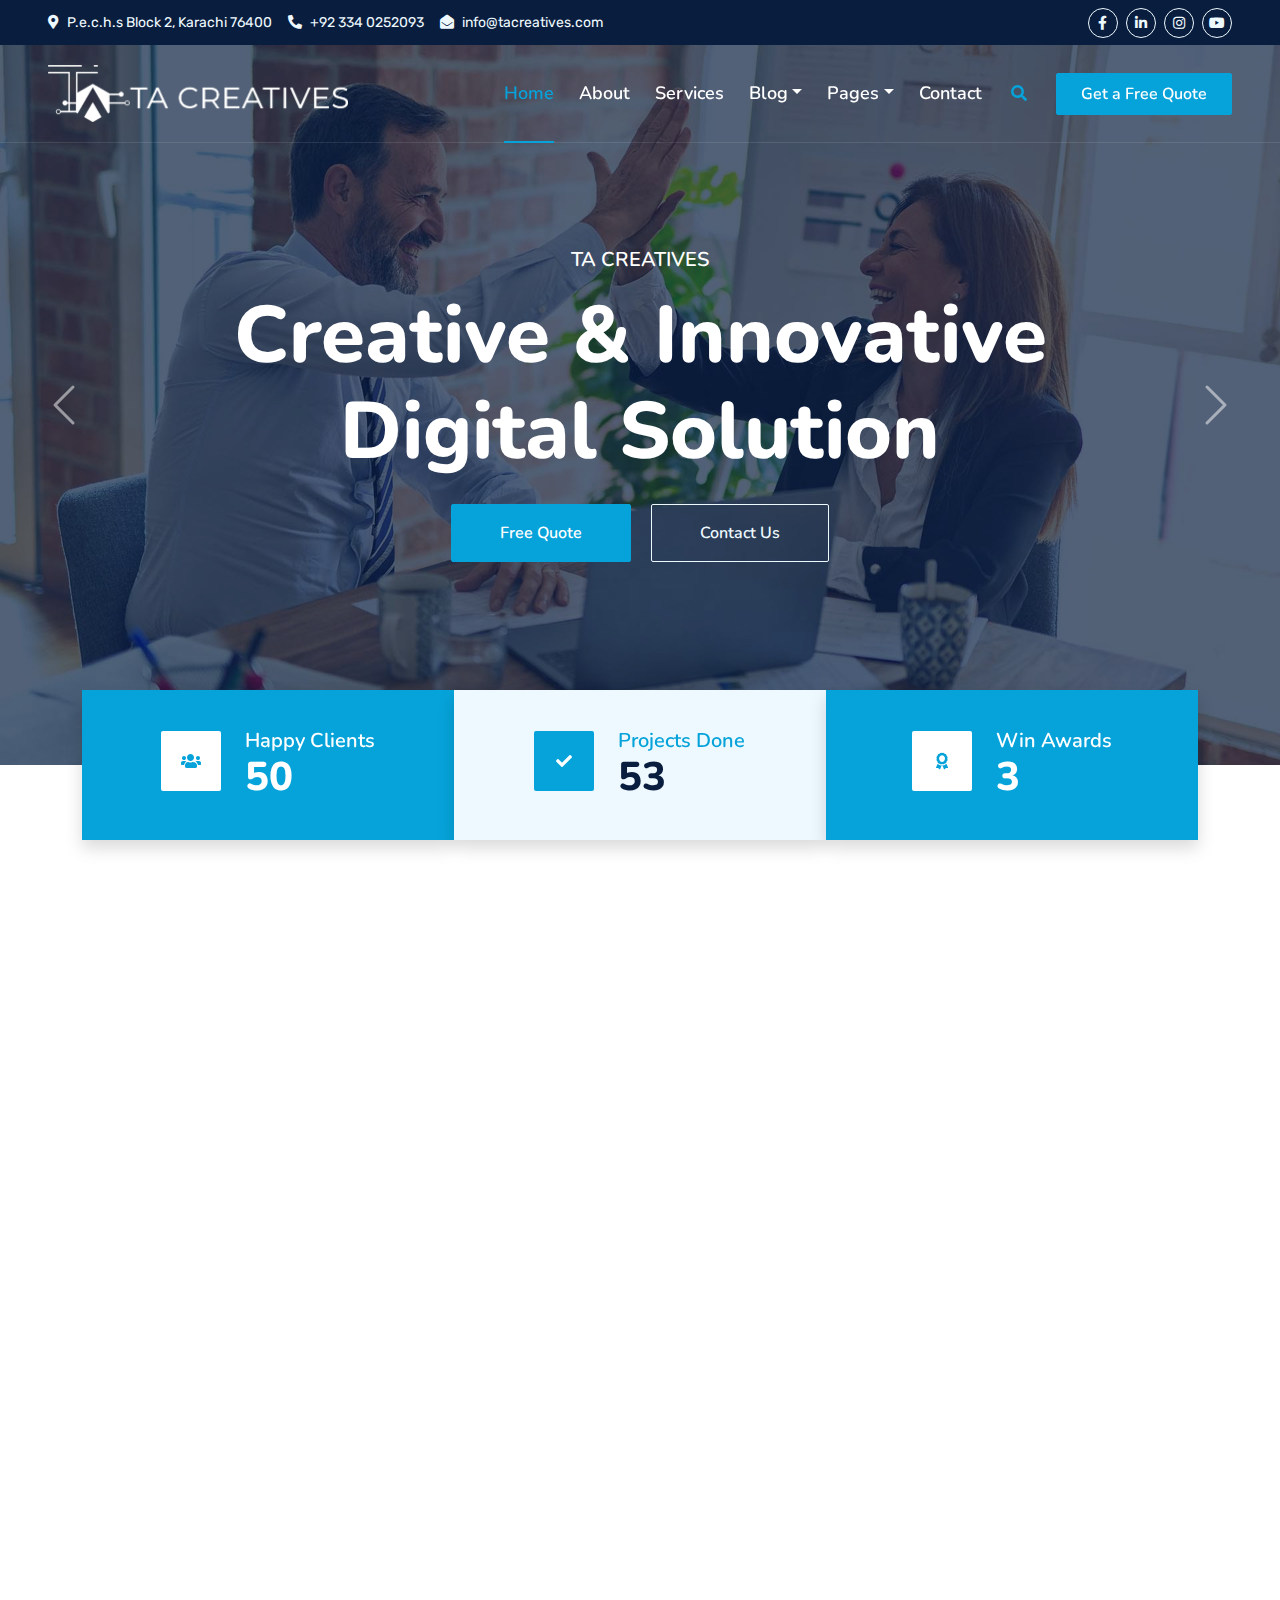
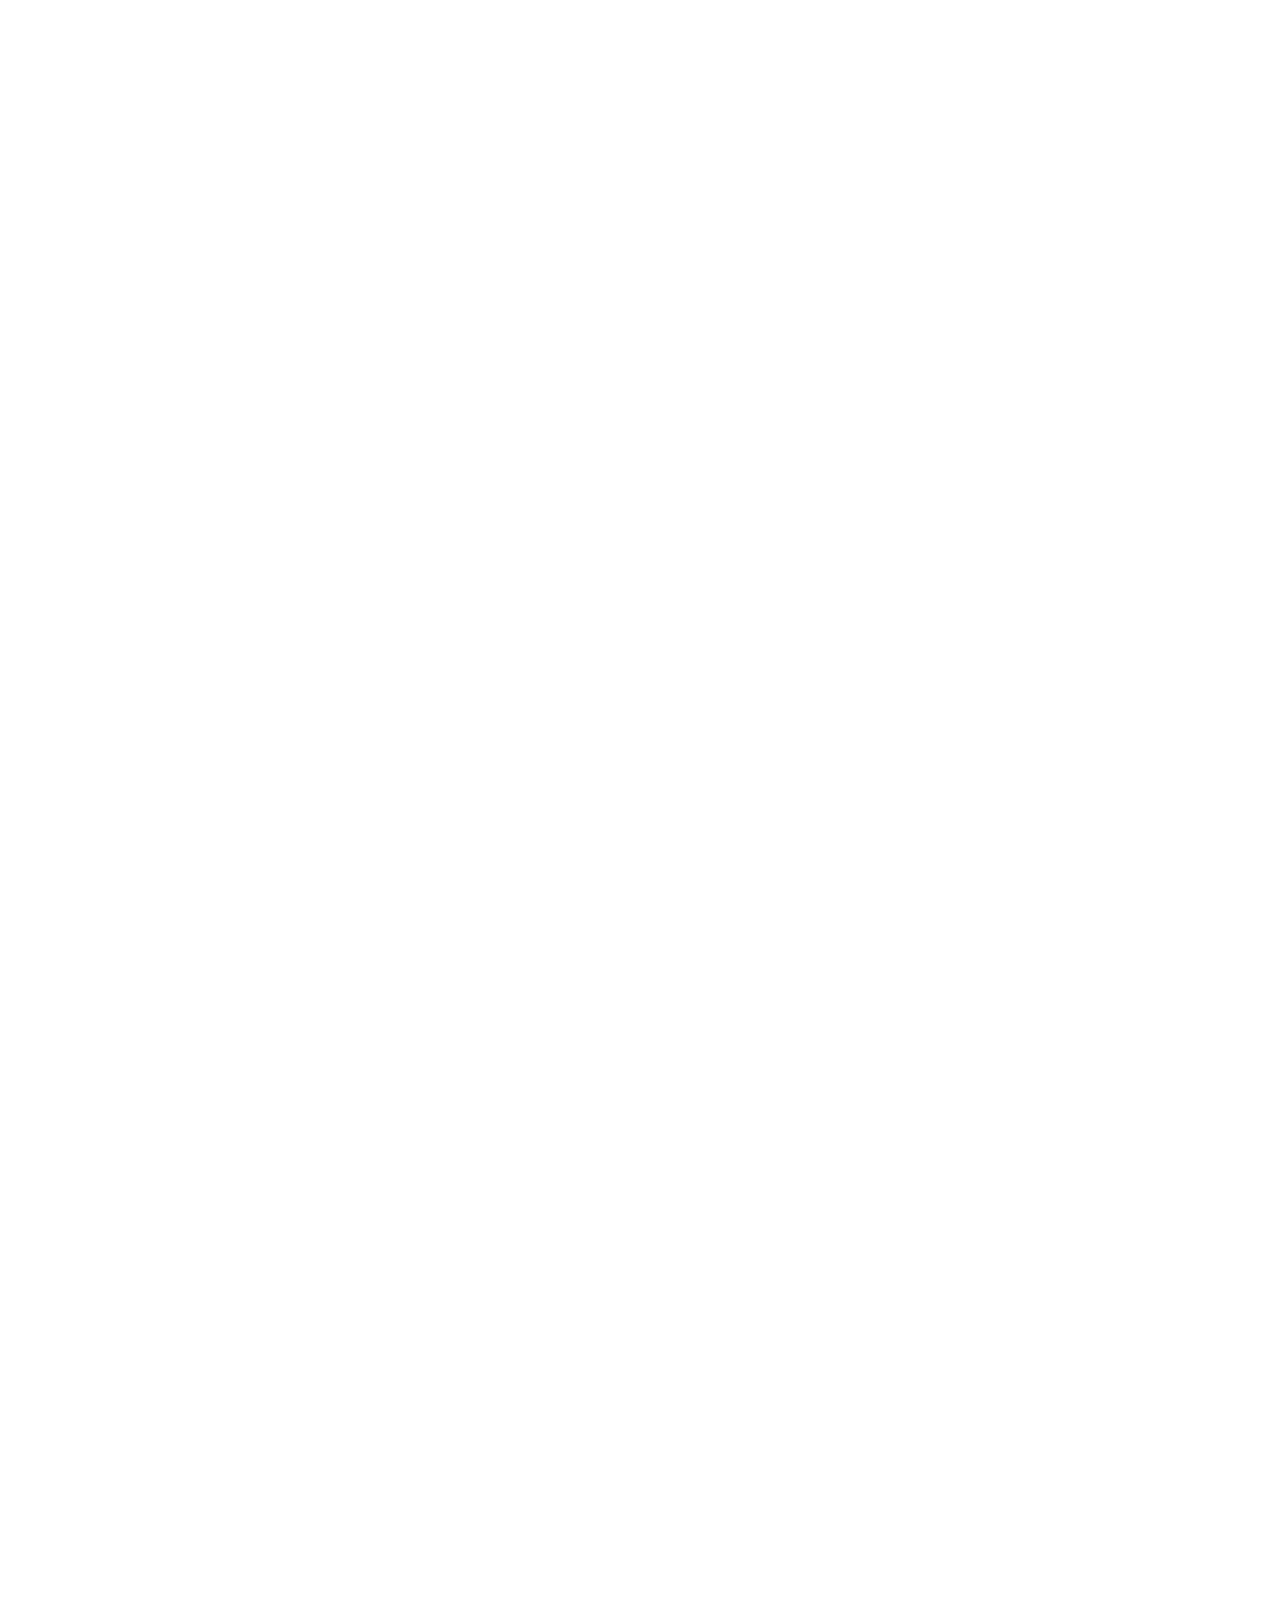
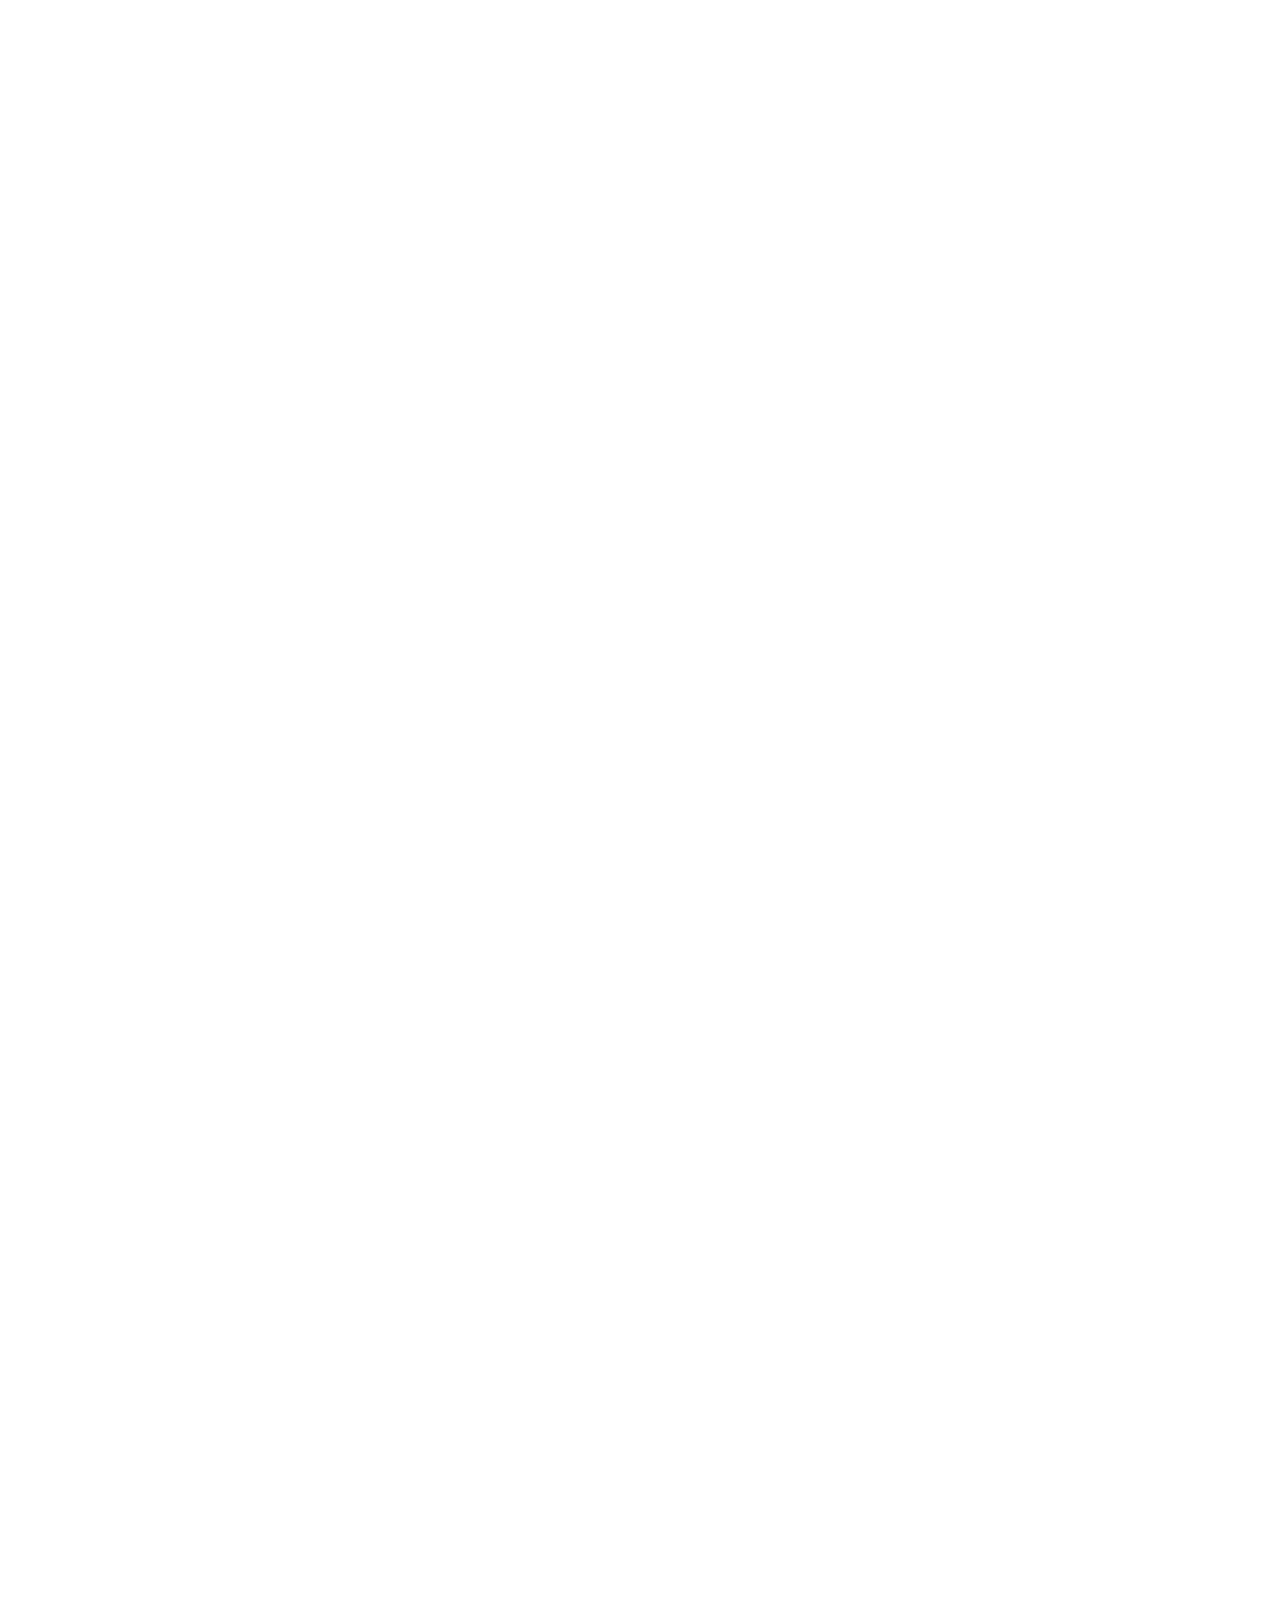
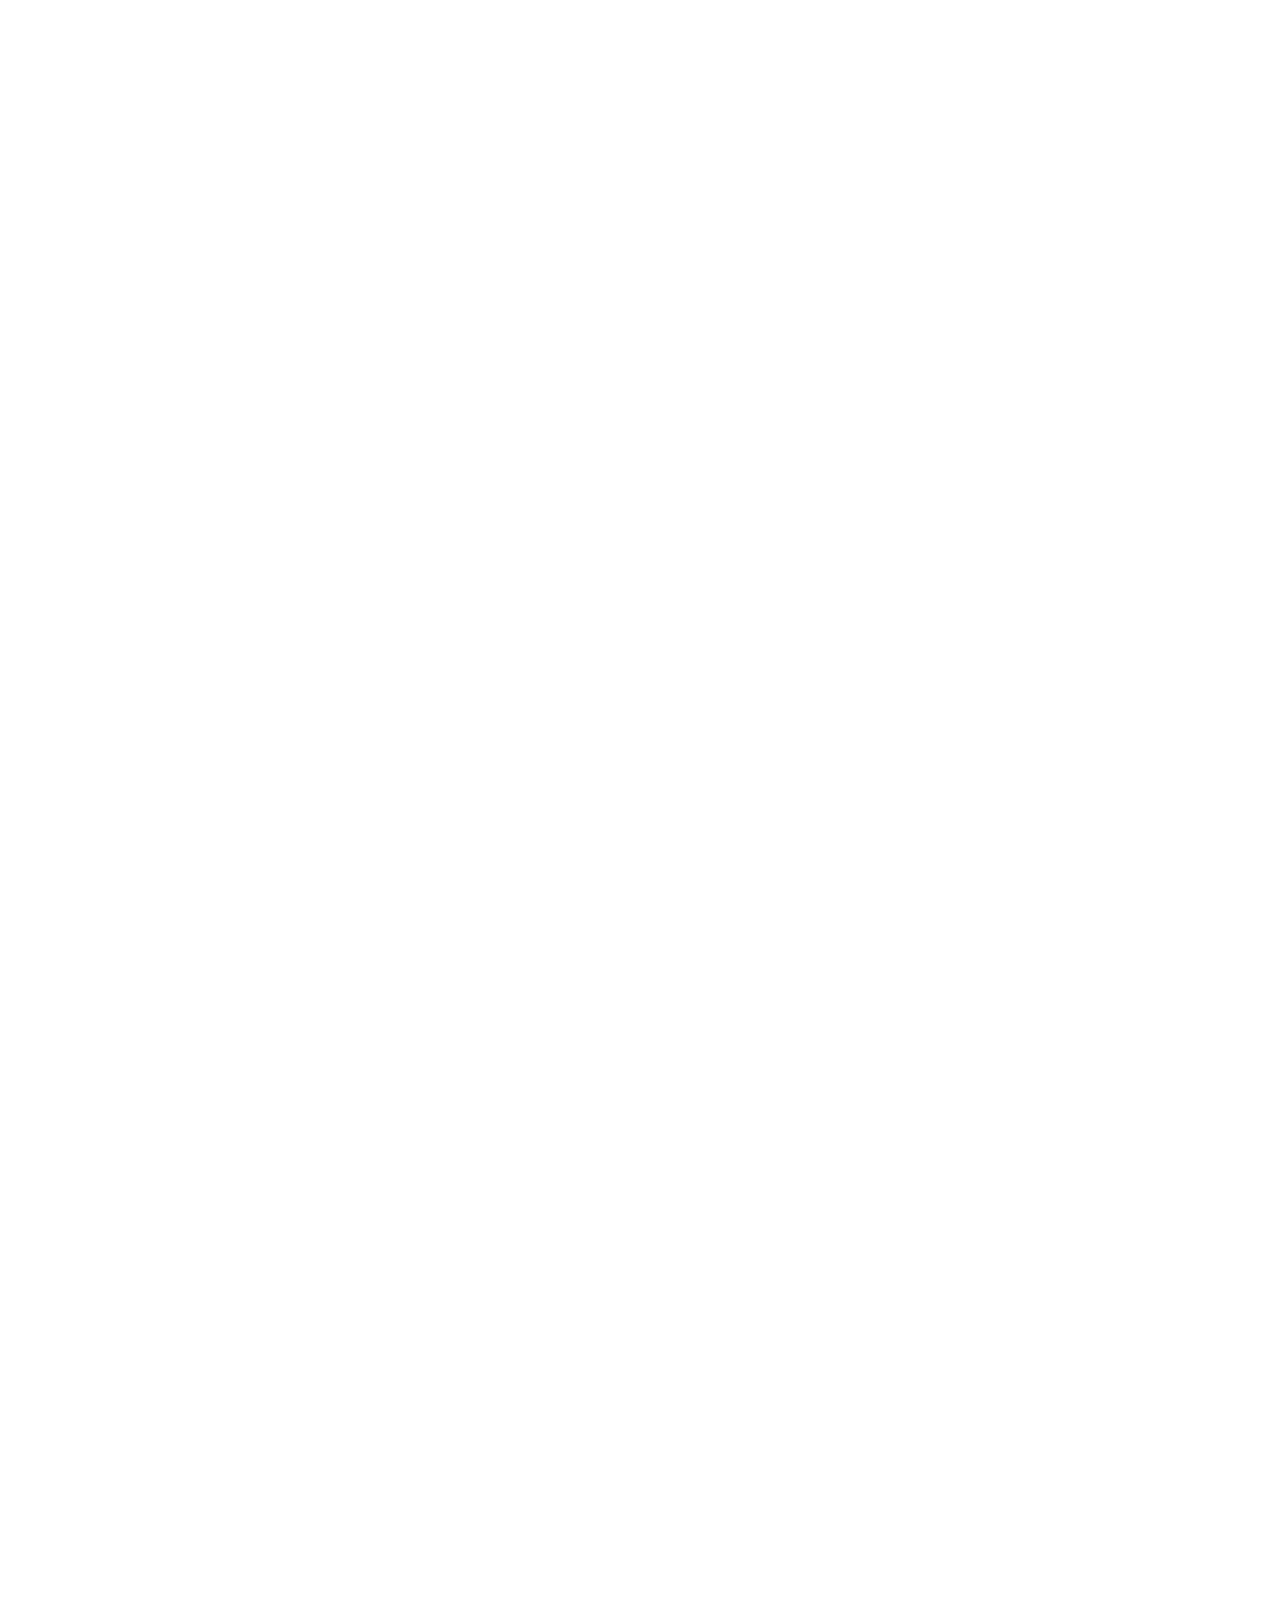
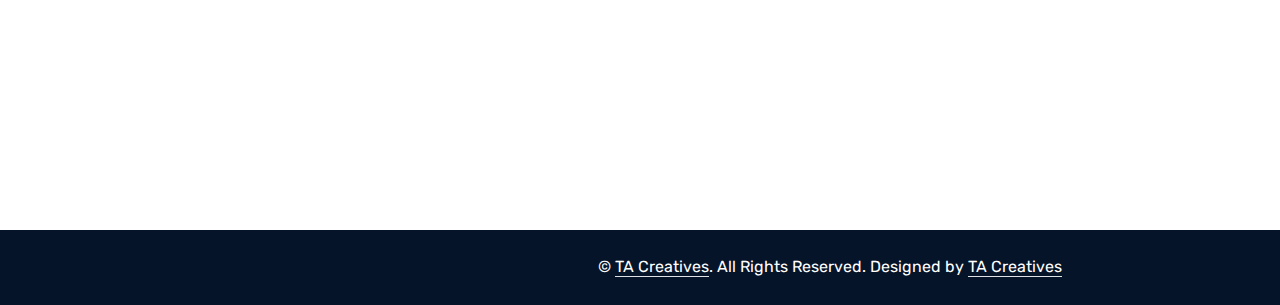
==== commit 104e9a42: "90% changes done" ====
--- a/index.html
+++ b/index.html
@@ -423,7 +423,7 @@
 
 
     <!-- Pricing Plan Start -->
-    <div class="container-fluid py-5 wow fadeInUp" data-wow-delay="0.1s">
+    <!-- <div class="container-fluid py-5 wow fadeInUp" data-wow-delay="0.1s">
         <div class="container py-5">
             <div class="section-title text-center position-relative pb-3 mb-5 mx-auto" style="max-width: 600px;">
                 <h5 class="fw-bold text-primary text-uppercase">Pricing Plans</h5>
@@ -489,7 +489,7 @@
                 </div>
             </div>
         </div>
-    </div>
+    </div> -->
     <!-- Pricing Plan End -->
 
 
@@ -633,7 +633,7 @@
 
 
     <!-- Team Start -->
-    <div class="container-fluid py-5 wow fadeInUp" data-wow-delay="0.1s">
+    <!-- <div class="container-fluid py-5 wow fadeInUp" data-wow-delay="0.1s">
         <div class="container py-5">
             <div class="section-title text-center position-relative pb-3 mb-5 mx-auto" style="max-width: 600px;">
                 <h5 class="fw-bold text-primary text-uppercase">Team Members</h5>
@@ -693,7 +693,7 @@
                 </div>
             </div>
         </div>
-    </div>
+    </div> -->
     <!-- Team End -->
 
 
@@ -709,16 +709,16 @@
                     <div class="blog-item bg-light rounded overflow-hidden">
                         <div class="blog-img position-relative overflow-hidden">
                             <img class="img-fluid" src="img/blog-1.jpg" alt="">
-                            <a class="position-absolute top-0 start-0 bg-primary text-white rounded-end mt-5 py-2 px-4" href="">Web Design</a>
+                            <a class="position-absolute top-0 start-0 bg-primary text-white rounded-end mt-5 py-2 px-4" href="./detail.html#designing">Designing</a>
                         </div>
                         <div class="p-4">
                             <div class="d-flex mb-3">
-                                <small class="me-3"><i class="far fa-user text-primary me-2"></i>John Doe</small>
-                                <small><i class="far fa-calendar-alt text-primary me-2"></i>01 Jan, 2045</small>
-                            </div>
-                            <h4 class="mb-3">How to build a website</h4>
-                            <p>Dolor et eos labore stet justo sed est sed sed sed dolor stet amet</p>
-                            <a class="text-uppercase" href="">Read More <i class="bi bi-arrow-right"></i></a>
+                                <small class="me-3"><i class="far fa-user text-primary me-2"></i>james Smith</small>
+                                <small><i class="far fa-calendar-alt text-primary me-2"></i>09 Jan, 2024</small>
+                            </div>
+                            <h4 class="mb-3">Crafting Visual Experiences that Captivate Audiences</h4>
+                            <p>Design is more than just aesthetics—it’s a key aspect of how your brand communicates with your audience.</p>
+                            <a class="text-uppercase" href="./detail.html#designing">Read More <i class="bi bi-arrow-right"></i></a>
                         </div>
                     </div>
                 </div>
@@ -726,16 +726,16 @@
                     <div class="blog-item bg-light rounded overflow-hidden">
                         <div class="blog-img position-relative overflow-hidden">
                             <img class="img-fluid" src="img/blog-2.jpg" alt="">
-                            <a class="position-absolute top-0 start-0 bg-primary text-white rounded-end mt-5 py-2 px-4" href="">Web Design</a>
+                            <a class="position-absolute top-0 start-0 bg-primary text-white rounded-end mt-5 py-2 px-4" href="./detail.html#web-development">Development</a>
                         </div>
                         <div class="p-4">
                             <div class="d-flex mb-3">
                                 <small class="me-3"><i class="far fa-user text-primary me-2"></i>John Doe</small>
-                                <small><i class="far fa-calendar-alt text-primary me-2"></i>01 Jan, 2045</small>
-                            </div>
-                            <h4 class="mb-3">How to build a website</h4>
-                            <p>Dolor et eos labore stet justo sed est sed sed sed dolor stet amet</p>
-                            <a class="text-uppercase" href="">Read More <i class="bi bi-arrow-right"></i></a>
+                                <small><i class="far fa-calendar-alt text-primary me-2"></i>01 Feb, 2024</small>
+                            </div>
+                            <h4 class="mb-3">Building the Backbone of Your Digital Presence</h4>
+                            <p>In the digital age, your website is often the first impression customers have of your business. </p>
+                            <a class="text-uppercase" href="./detail.html#web-development">Read More <i class="bi bi-arrow-right"></i></a>
                         </div>
                     </div>
                 </div>
@@ -743,16 +743,16 @@
                     <div class="blog-item bg-light rounded overflow-hidden">
                         <div class="blog-img position-relative overflow-hidden">
                             <img class="img-fluid" src="img/blog-3.jpg" alt="">
-                            <a class="position-absolute top-0 start-0 bg-primary text-white rounded-end mt-5 py-2 px-4" href="">Web Design</a>
+                            <a class="position-absolute top-0 start-0 bg-primary text-white rounded-end mt-5 py-2 px-4" href="./detail.html#digital-marketing">Digital Marketing</a>
                         </div>
                         <div class="p-4">
                             <div class="d-flex mb-3">
-                                <small class="me-3"><i class="far fa-user text-primary me-2"></i>John Doe</small>
-                                <small><i class="far fa-calendar-alt text-primary me-2"></i>01 Jan, 2045</small>
-                            </div>
-                            <h4 class="mb-3">How to build a website</h4>
-                            <p>Dolor et eos labore stet justo sed est sed sed sed dolor stet amet</p>
-                            <a class="text-uppercase" href="">Read More <i class="bi bi-arrow-right"></i></a>
+                                <small class="me-3"><i class="far fa-user text-primary me-2"></i>Sameer</small>
+                                <small><i class="far fa-calendar-alt text-primary me-2"></i>12 March, 2024</small>
+                            </div>
+                            <h4 class="mb-3">Strategies to Boost Your Online Visibility</h4>
+                            <p>In the competitive online space, digital marketing is the key to driving traffic, generating leads, and converting them into customers.</p>
+                            <a class="text-uppercase" href="./detail.html#digital-marketing">Read More <i class="bi bi-arrow-right"></i></a>
                         </div>
                     </div>
                 </div>
@@ -771,11 +771,11 @@
                     <img src="img/vendor-2.png" alt="">
                     <img src="img/vendor-3.png" alt="">
                     <img src="img/vendor-4.png" alt="">
-                    <!-- <img src="img/vendor-5.jpg" alt="">
-                    <img src="img/vendor-6.jpg" alt="">
-                    <img src="img/vendor-7.jpg" alt="">
-                    <img src="img/vendor-8.jpg" alt="">
-                    <img src="img/vendor-9.jpg" alt=""> -->
+                    <img src="img/vendor-5.png" alt="">
+                    <img src="img/vendor-6.png" alt="">
+                    <img src="img/vendor-7.png" alt="">
+                    <img src="img/vendor-8.png" alt="">
+                    <img src="img/vendor-9.png" alt="">
                 </div>
             </div>
         </div>
--- a/css/style.css
+++ b/css/style.css
@@ -513,4 +513,30 @@
     background: #FFFFFF;
     color: var(--dark);
 }
-
+@media (max-width: 767px) {
+    .logo-img {
+        content: url('../img/talogob.png'); /* Image for mobile view */
+    }
+}
+.navbar-toggler {
+    margin-right: auto; /* Pushes the toggler to the left */
+}
+
+/* Center-aligns the logo */
+.navbar-brand {
+    text-align: center;
+    margin-left: auto; /* Ensures the logo stays in the center */
+}
+
+/* Default logo styling */
+.logo-img {
+    height: auto;
+    /* width: 200px; Adjust size as needed */
+}
+
+/* Adjust for mobile */
+@media (max-width: 767px) {
+    .logo-img {
+        width: 200px; /* Adjust the size for mobile */
+    }
+}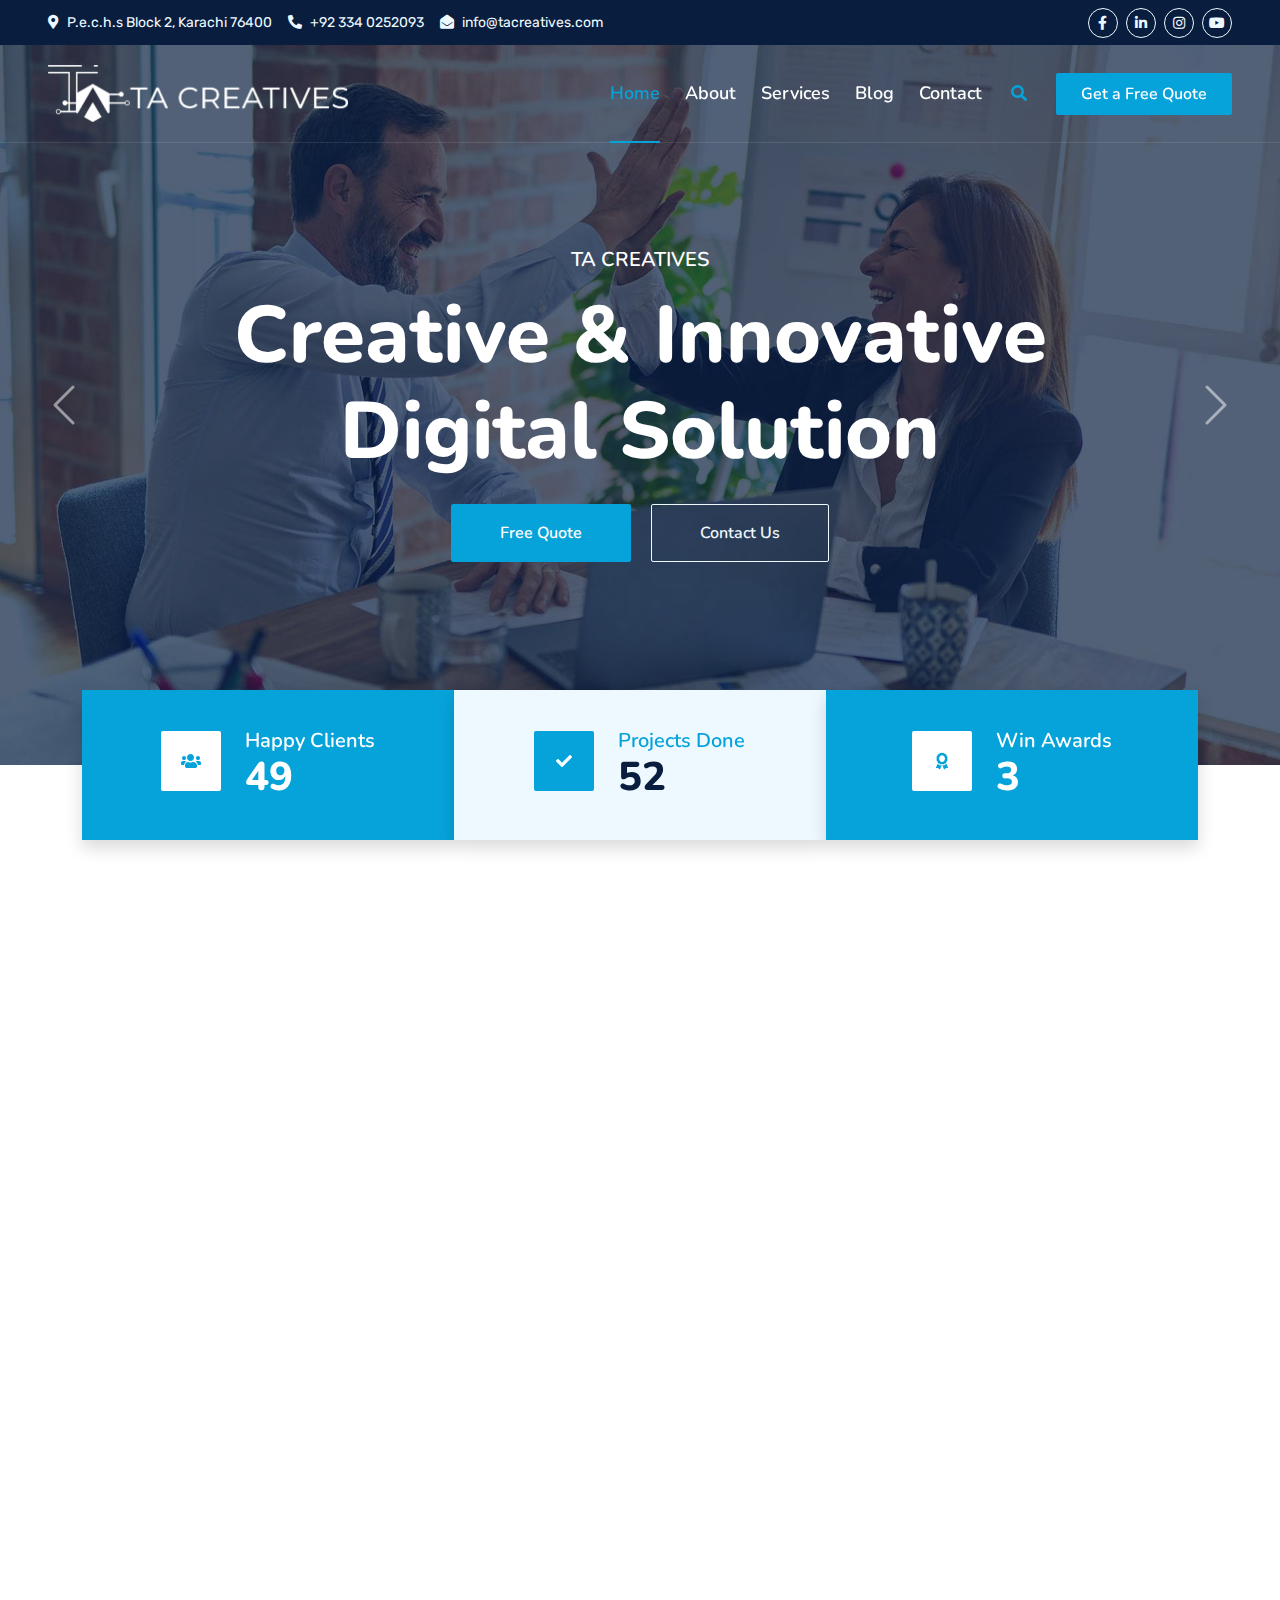
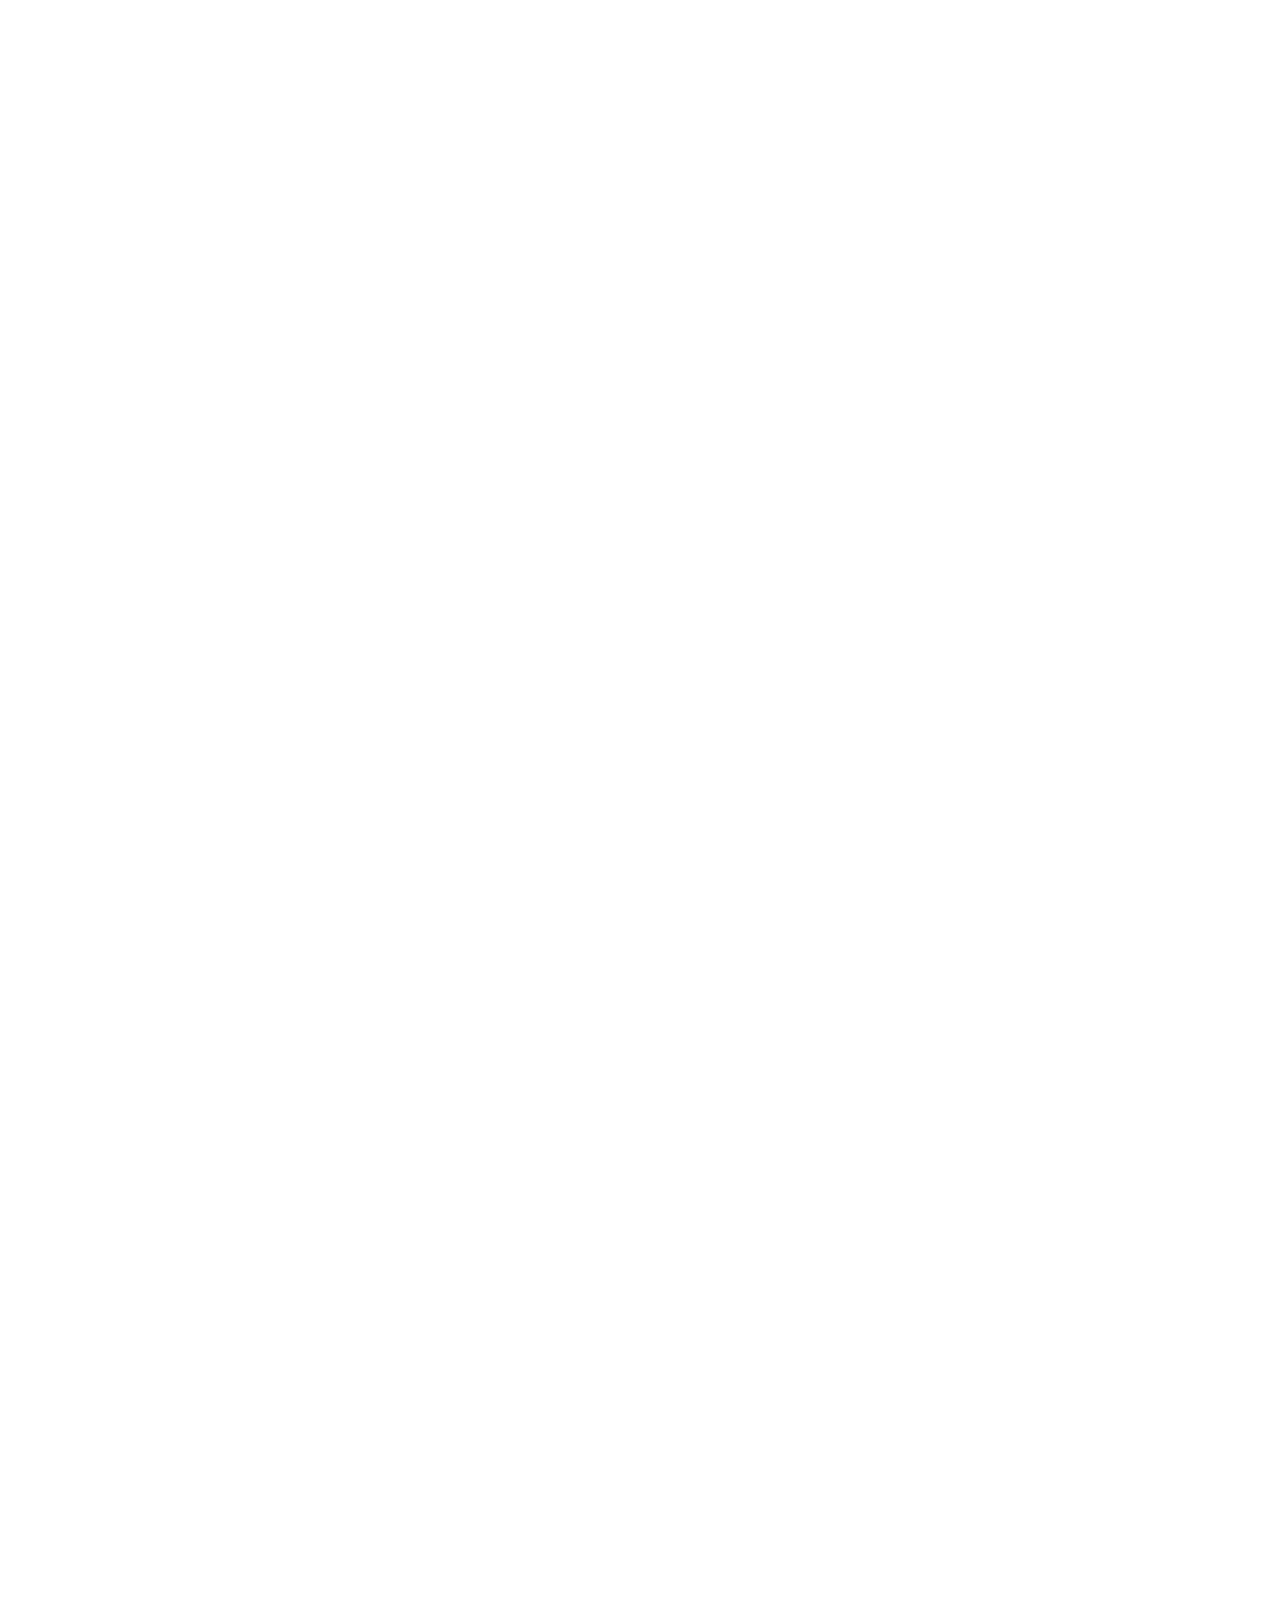
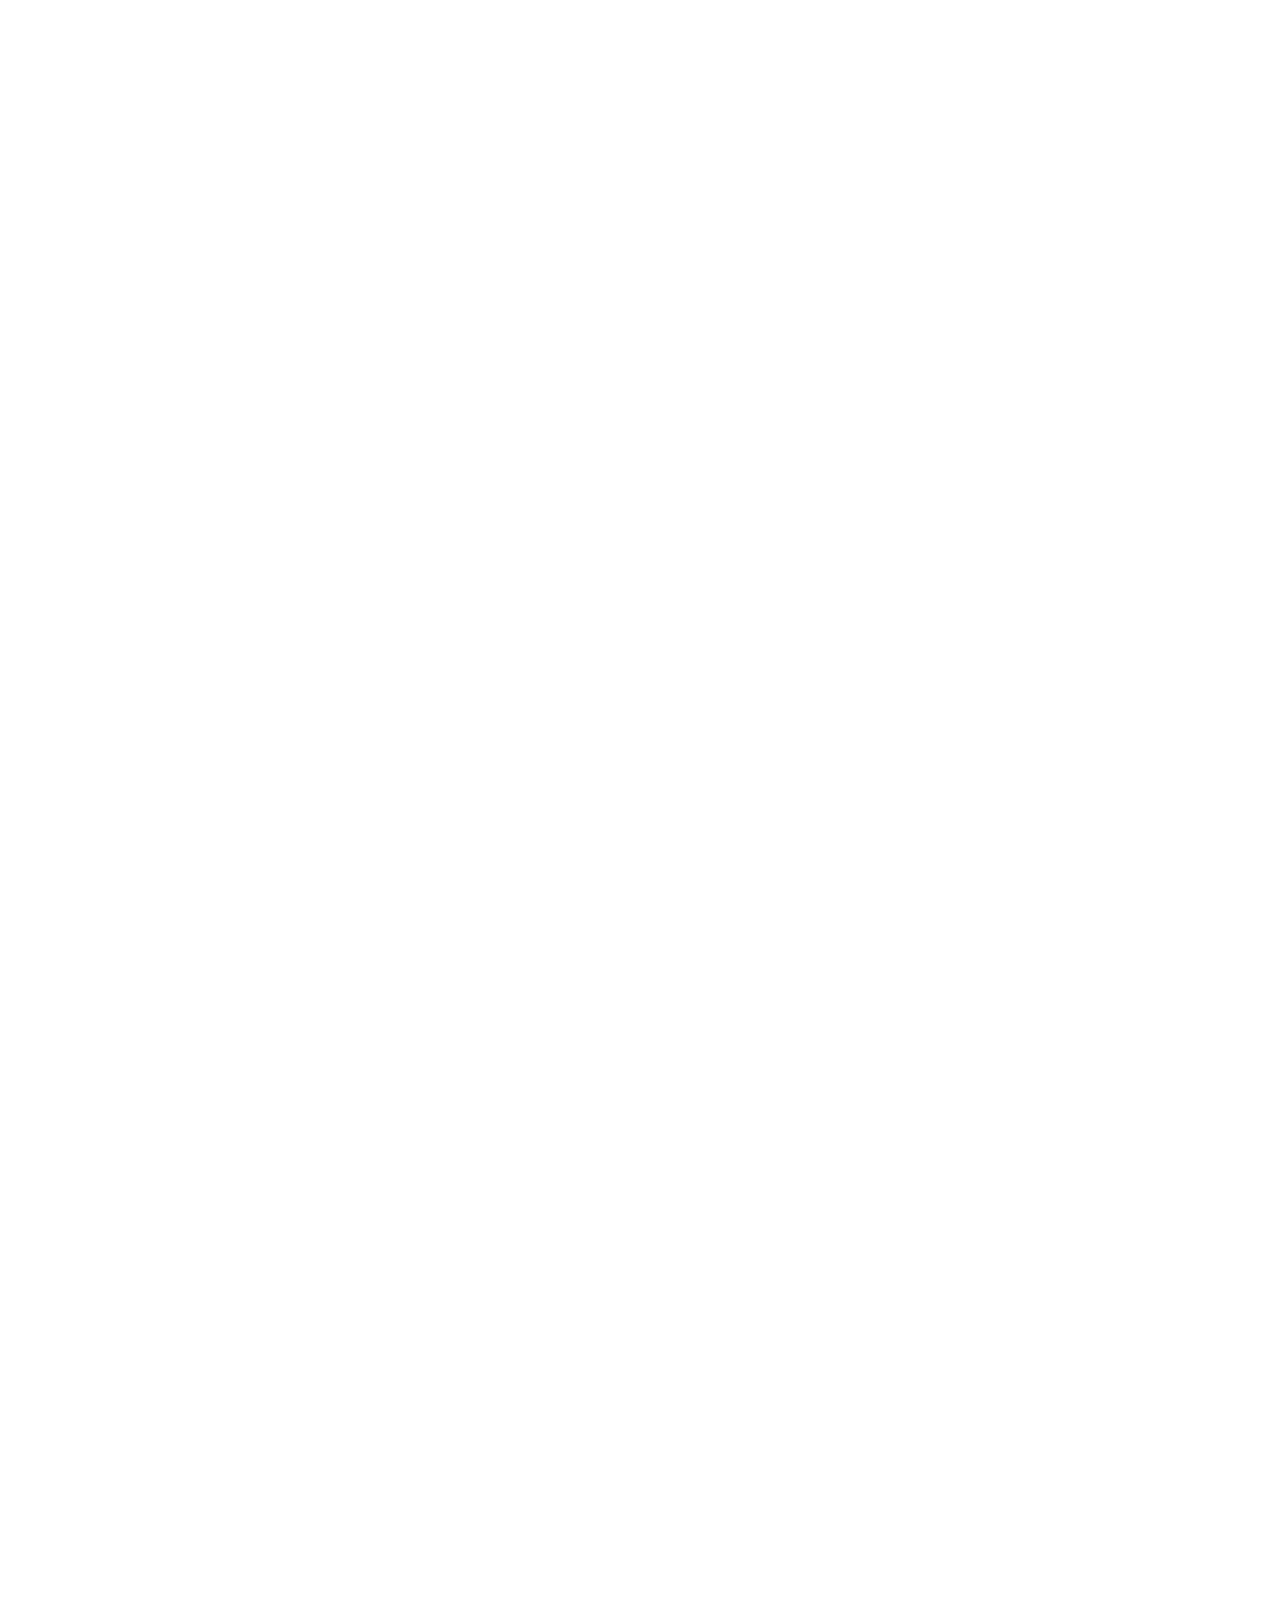
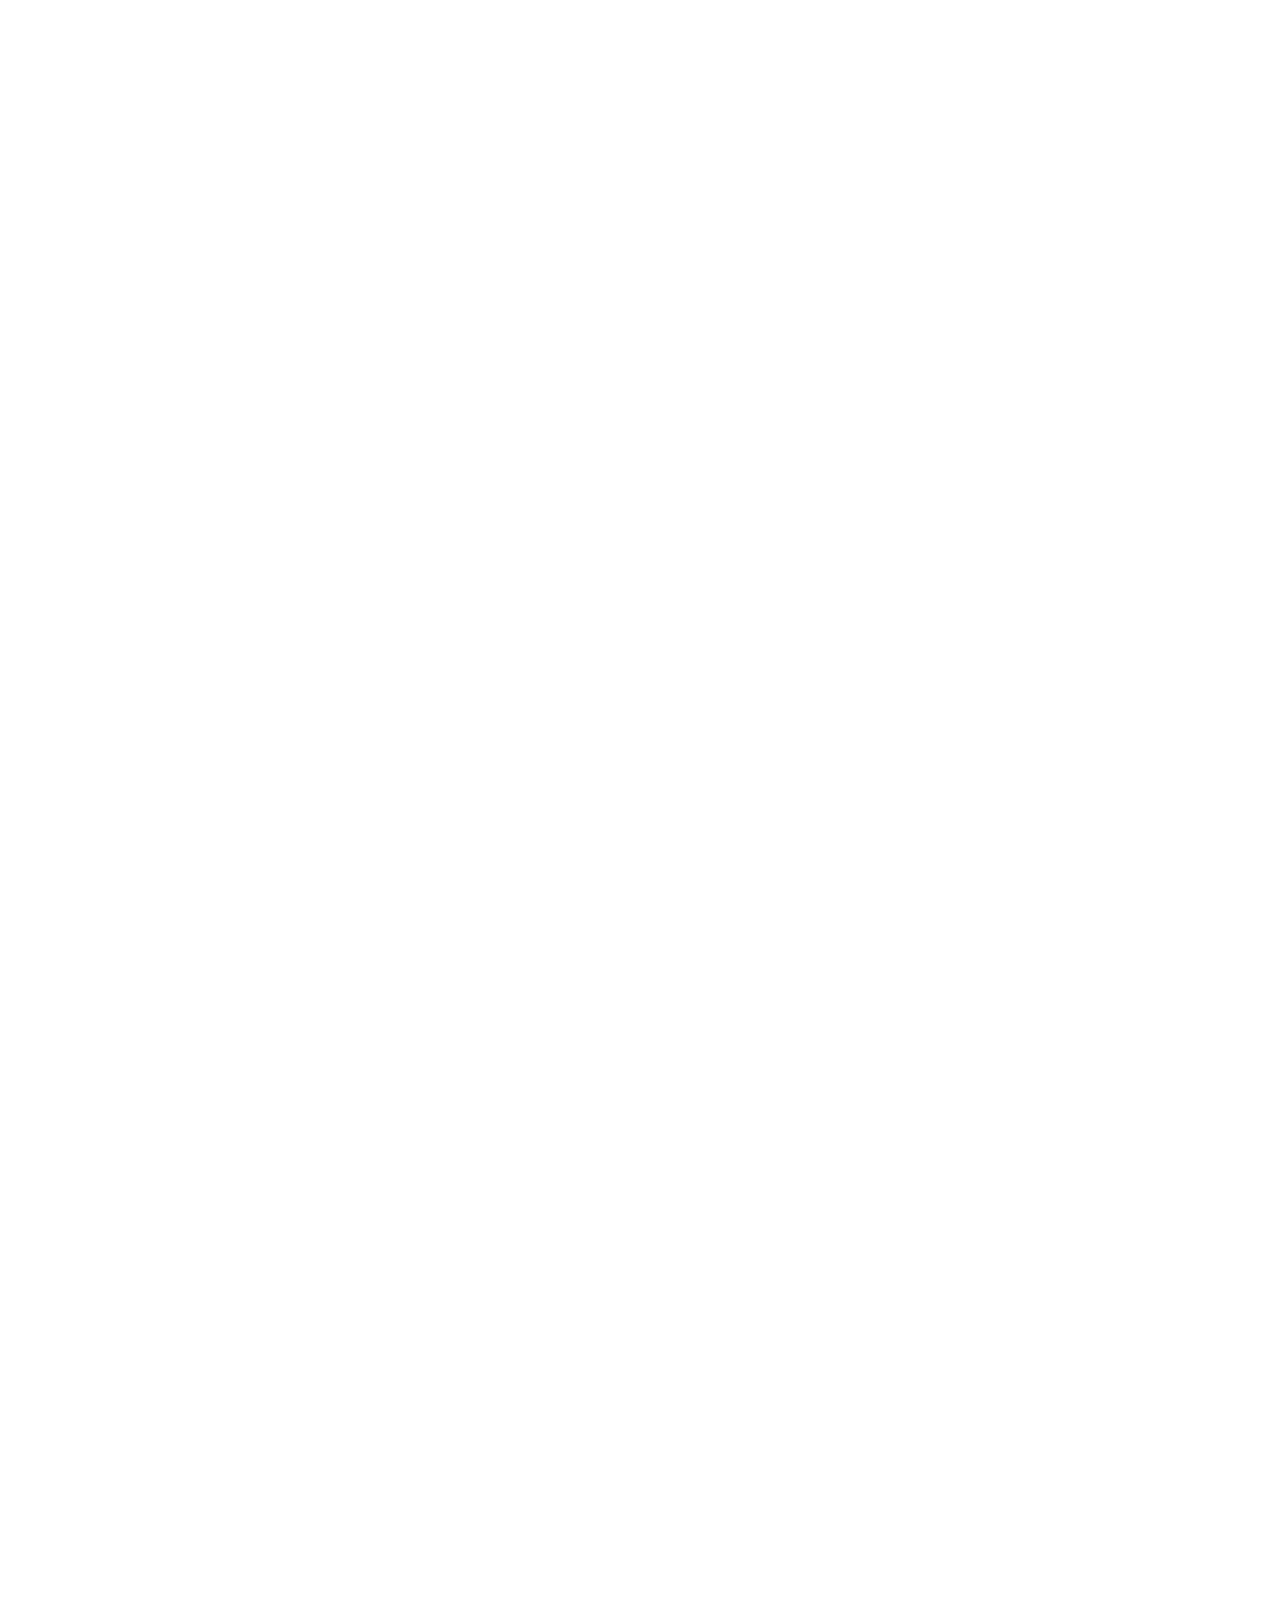
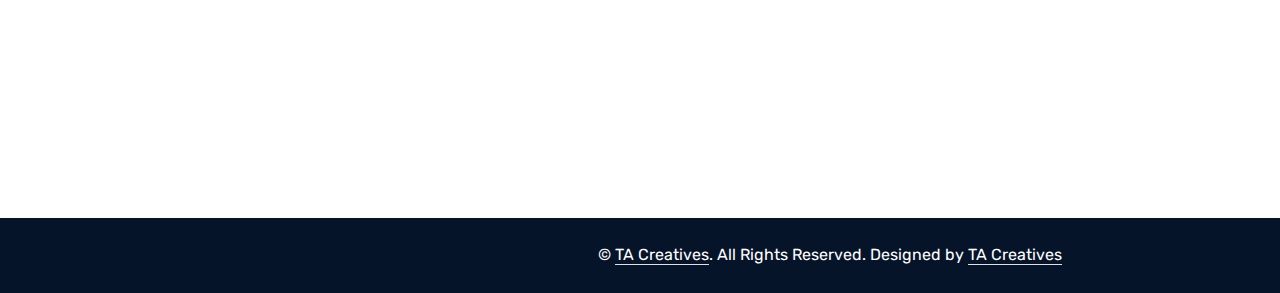
==== commit 7d8980da: "Header Changes" ====
--- a/index.html
+++ b/index.html
@@ -3,7 +3,7 @@
 
 <head>
     <meta charset="utf-8">
-    <title>Startup - Startup Website Template</title>
+    <title>TA Creatives - Software Company</title>
     <meta content="width=device-width, initial-scale=1.0" name="viewport">
     <meta content="Free HTML Templates" name="keywords">
     <meta content="Free HTML Templates" name="description">
@@ -81,23 +81,7 @@
                     <a href="index.html" class="nav-item nav-link active">Home</a>
                     <a href="about.html" class="nav-item nav-link">About</a>
                     <a href="service.html" class="nav-item nav-link">Services</a>
-                    <div class="nav-item dropdown">
-                        <a href="#" class="nav-link dropdown-toggle" data-bs-toggle="dropdown">Blog</a>
-                        <div class="dropdown-menu m-0">
-                            <a href="blog.html" class="dropdown-item">Blog Grid</a>
-                            <a href="detail.html" class="dropdown-item">Blog Detail</a>
-                        </div>
-                    </div>
-                    <div class="nav-item dropdown">
-                        <a href="#" class="nav-link dropdown-toggle" data-bs-toggle="dropdown">Pages</a>
-                        <div class="dropdown-menu m-0">
-                            <a href="price.html" class="dropdown-item">Pricing Plan</a>
-                            <a href="feature.html" class="dropdown-item">Our features</a>
-                            <a href="team.html" class="dropdown-item">Team Members</a>
-                            <a href="testimonial.html" class="dropdown-item">Testimonial</a>
-                            <a href="quote.html" class="dropdown-item">Free Quote</a>
-                        </div>
-                    </div>
+                    <a href="blog.html" class="nav-item nav-link">Blog</a>
                     <a href="contact.html" class="nav-item nav-link">Contact</a>
                 </div>
                 <butaton type="button" class="btn text-primary ms-3" data-bs-toggle="modal" data-bs-target="#searchModal"><i class="fa fa-search"></i></butaton>
@@ -831,12 +815,10 @@
                                 <h3 class="text-light mb-0">Quick Links</h3>
                             </div>
                             <div class="link-animated d-flex flex-column justify-content-start">
-                                <a class="text-light mb-2" href="#"><i class="bi bi-arrow-right text-primary me-2"></i>Home</a>
-                                <a class="text-light mb-2" href="#"><i class="bi bi-arrow-right text-primary me-2"></i>About Us</a>
-                                <a class="text-light mb-2" href="#"><i class="bi bi-arrow-right text-primary me-2"></i>Our Services</a>
-                                <a class="text-light mb-2" href="#"><i class="bi bi-arrow-right text-primary me-2"></i>Meet The Team</a>
-                                <a class="text-light mb-2" href="#"><i class="bi bi-arrow-right text-primary me-2"></i>Latest Blog</a>
-                                <a class="text-light" href="#"><i class="bi bi-arrow-right text-primary me-2"></i>Contact Us</a>
+                                <a class="text-light mb-2" href="index.html"><i class="bi bi-arrow-right text-primary me-2"></i>Home</a>
+                                <a class="text-light mb-2" href="about.html"><i class="bi bi-arrow-right text-primary me-2"></i>About Us</a>
+                                <a class="text-light mb-2" href="service.html"><i class="bi bi-arrow-right text-primary me-2"></i>Our Services</a>
+                                
                             </div>
                         </div>
                         <div class="col-lg-4 col-md-12 pt-0 pt-lg-5 mb-5">
@@ -844,12 +826,10 @@
                                 <h3 class="text-light mb-0">Popular Links</h3>
                             </div>
                             <div class="link-animated d-flex flex-column justify-content-start">
-                                <a class="text-light mb-2" href="#"><i class="bi bi-arrow-right text-primary me-2"></i>Home</a>
-                                <a class="text-light mb-2" href="#"><i class="bi bi-arrow-right text-primary me-2"></i>About Us</a>
-                                <a class="text-light mb-2" href="#"><i class="bi bi-arrow-right text-primary me-2"></i>Our Services</a>
-                                <a class="text-light mb-2" href="#"><i class="bi bi-arrow-right text-primary me-2"></i>Meet The Team</a>
-                                <a class="text-light mb-2" href="#"><i class="bi bi-arrow-right text-primary me-2"></i>Latest Blog</a>
-                                <a class="text-light" href="#"><i class="bi bi-arrow-right text-primary me-2"></i>Contact Us</a>
+                               
+                                <a class="text-light mb-2" href="quote.html"><i class="bi bi-arrow-right text-primary me-2"></i>Get a Quote</a>
+                                <a class="text-light mb-2" href="blog.html"><i class="bi bi-arrow-right text-primary me-2"></i>Latest Blog</a>
+                                <a class="text-light" href="contact.html"><i class="bi bi-arrow-right text-primary me-2"></i>Contact Us</a>
                             </div>
                         </div>
                     </div>
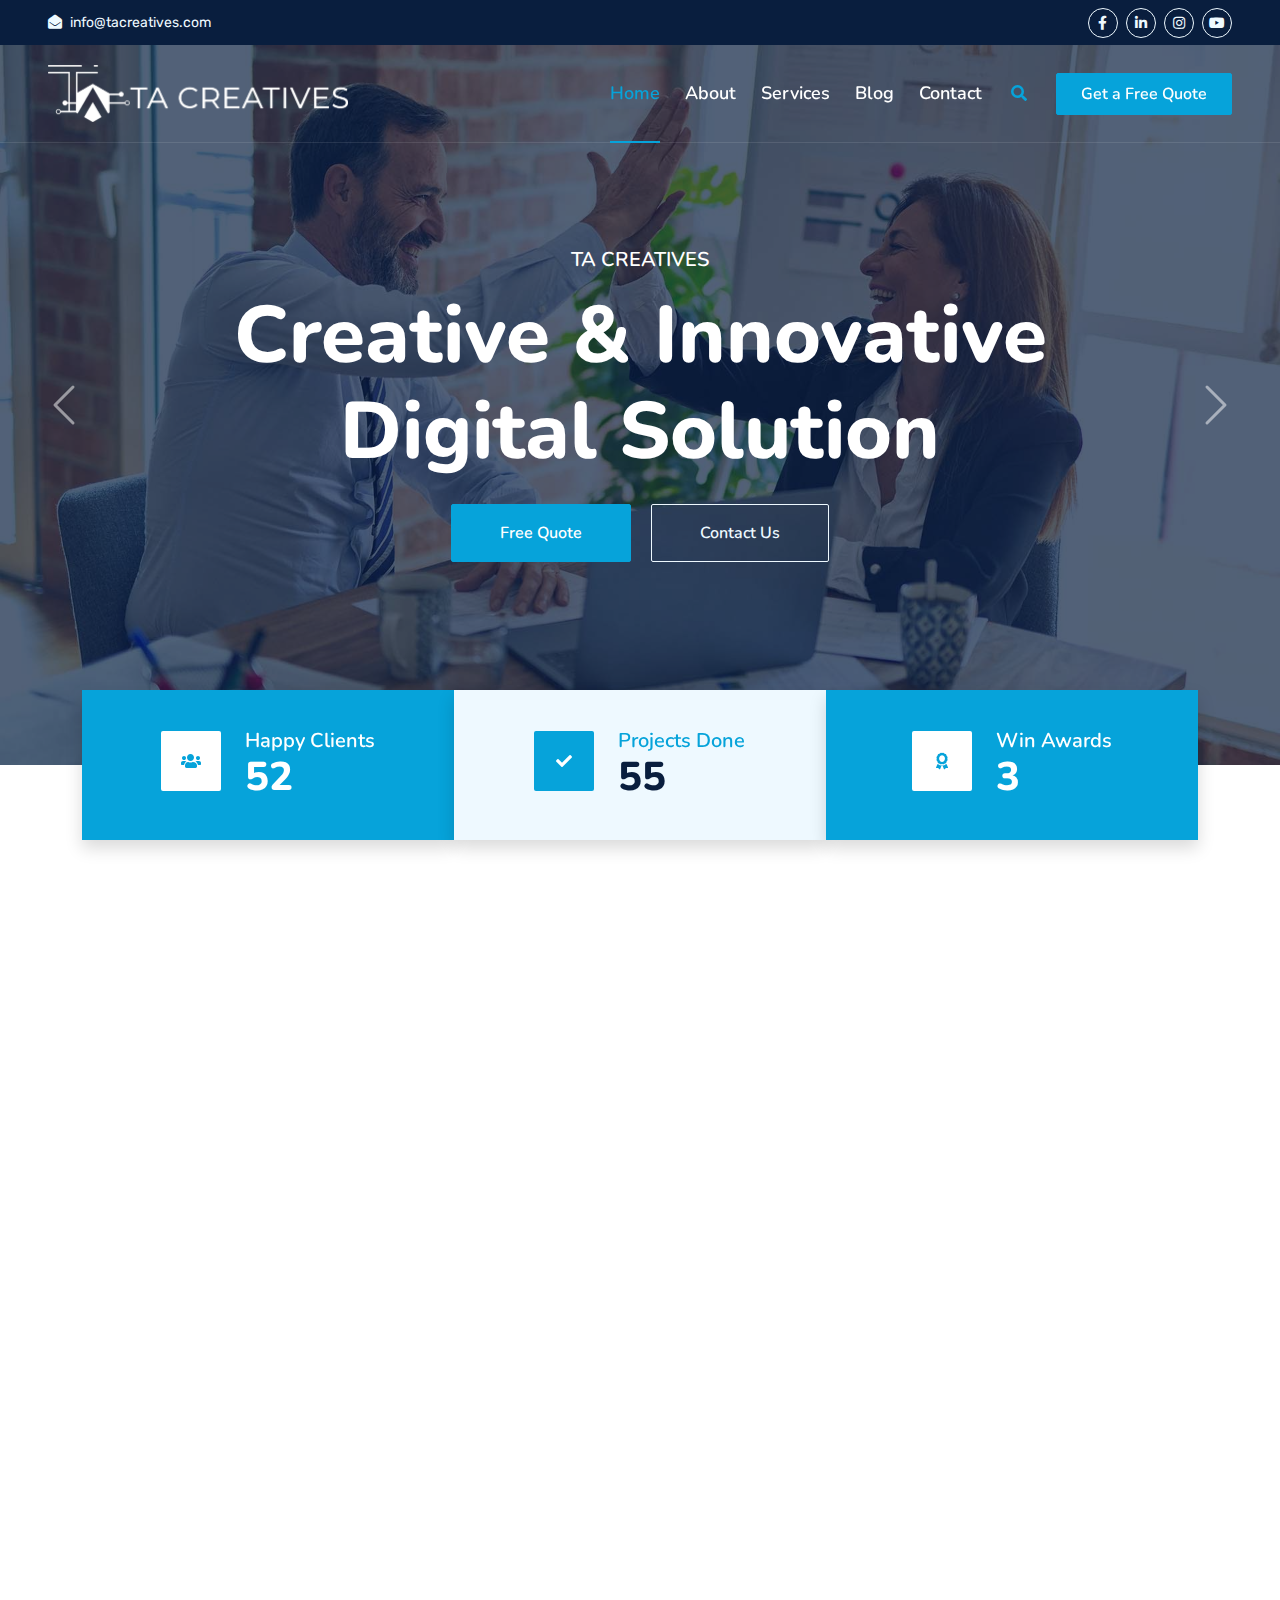
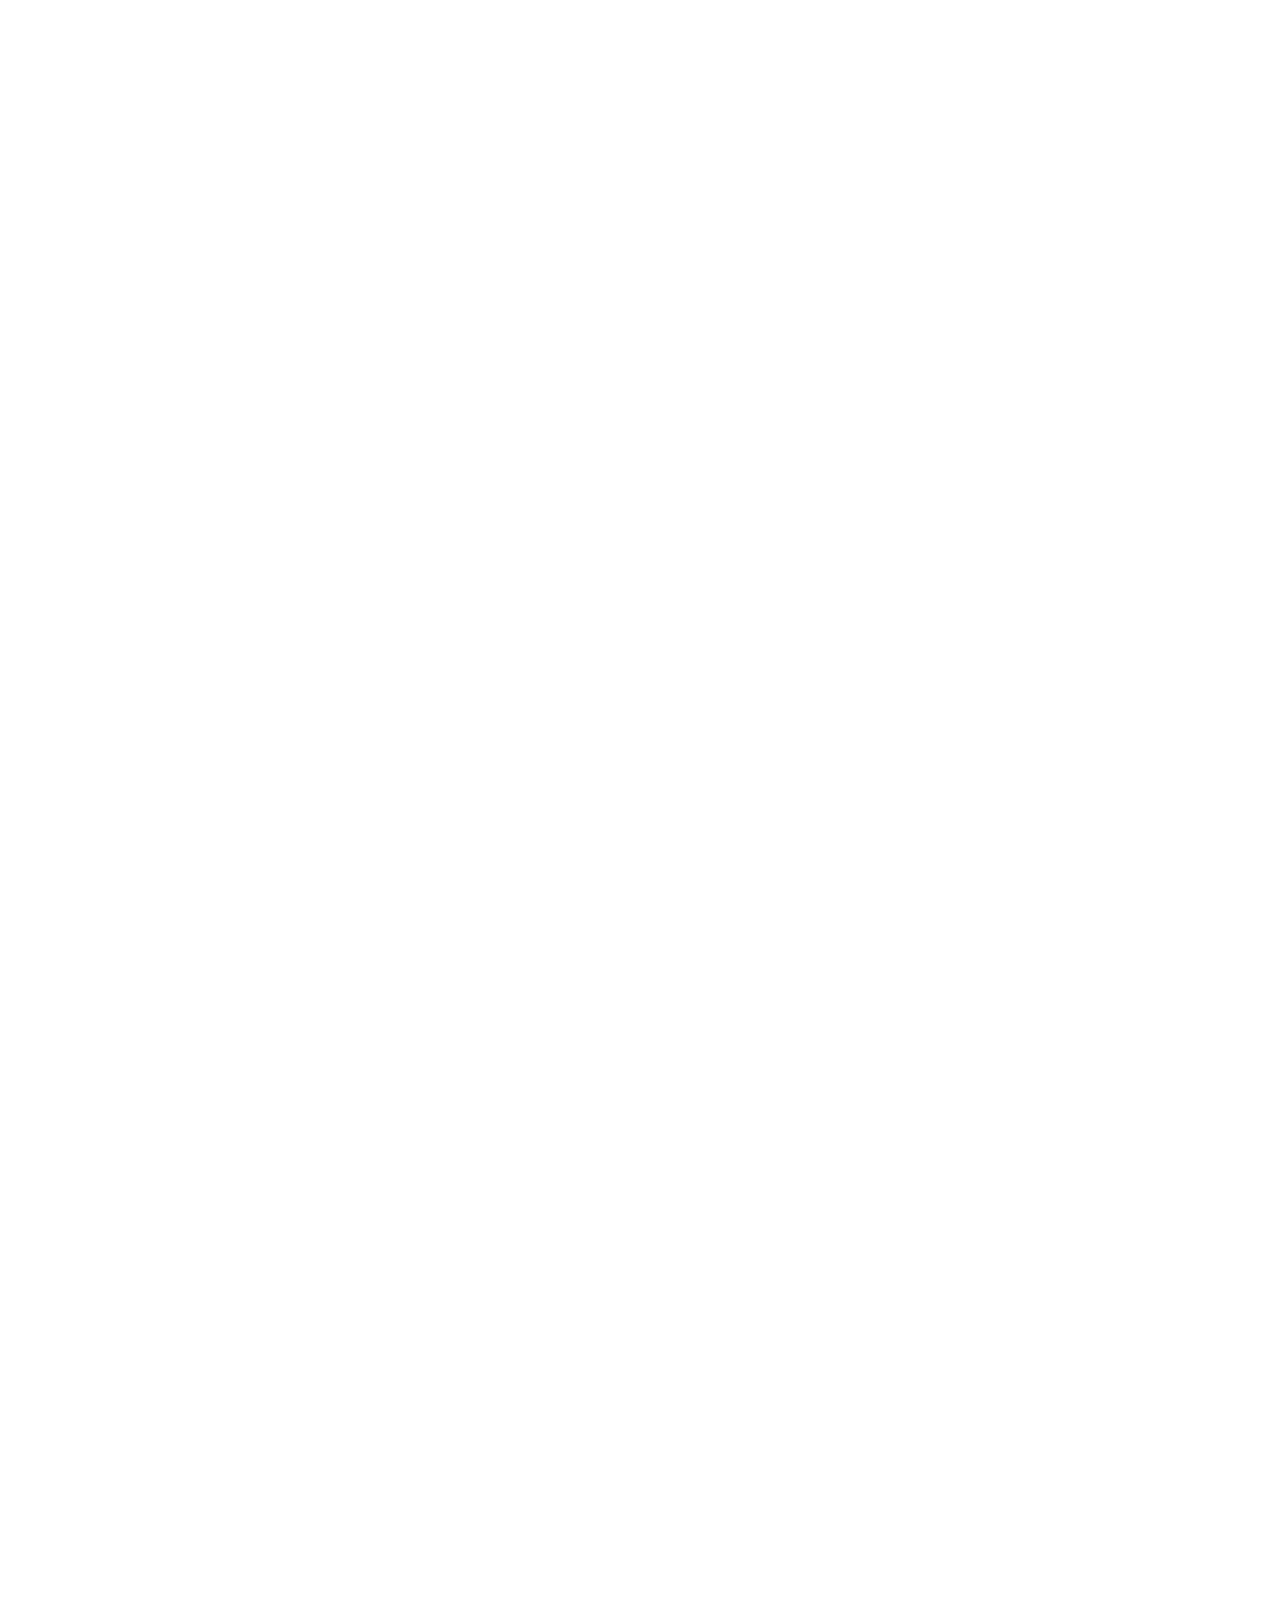
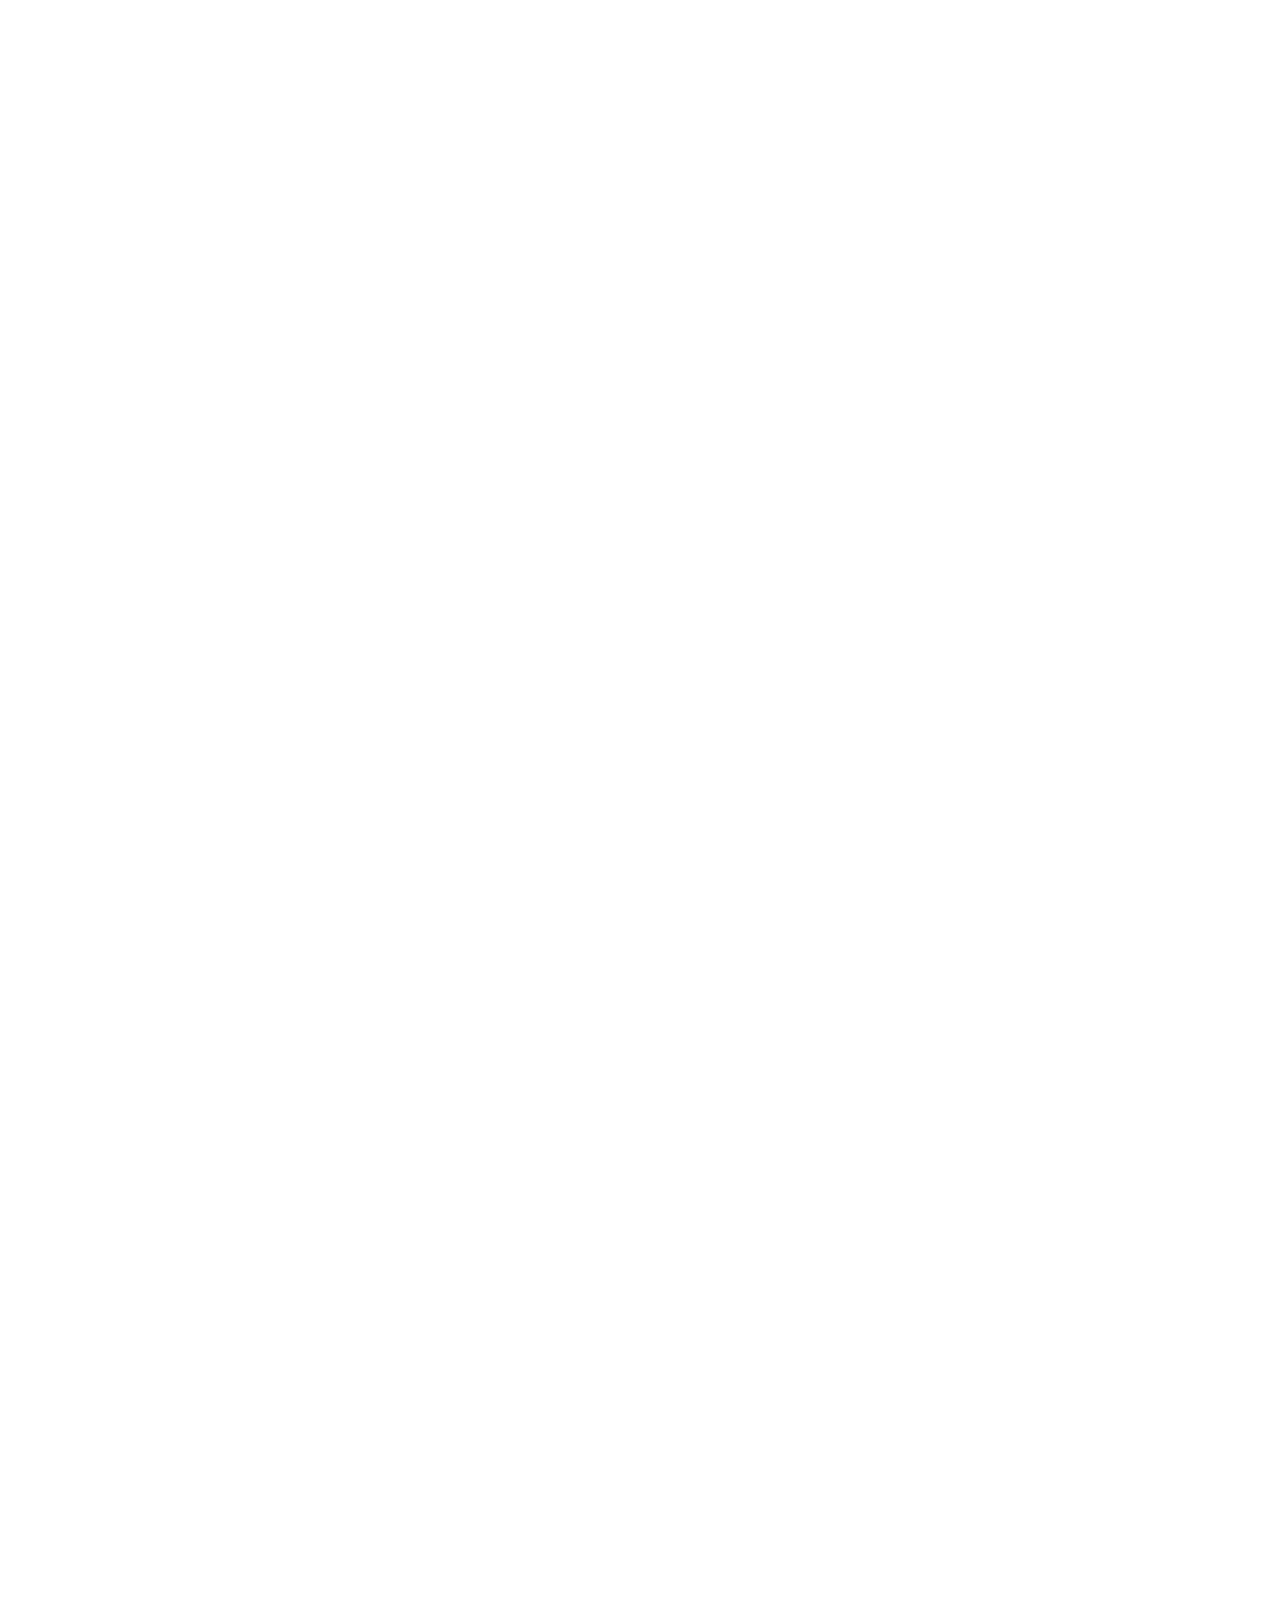
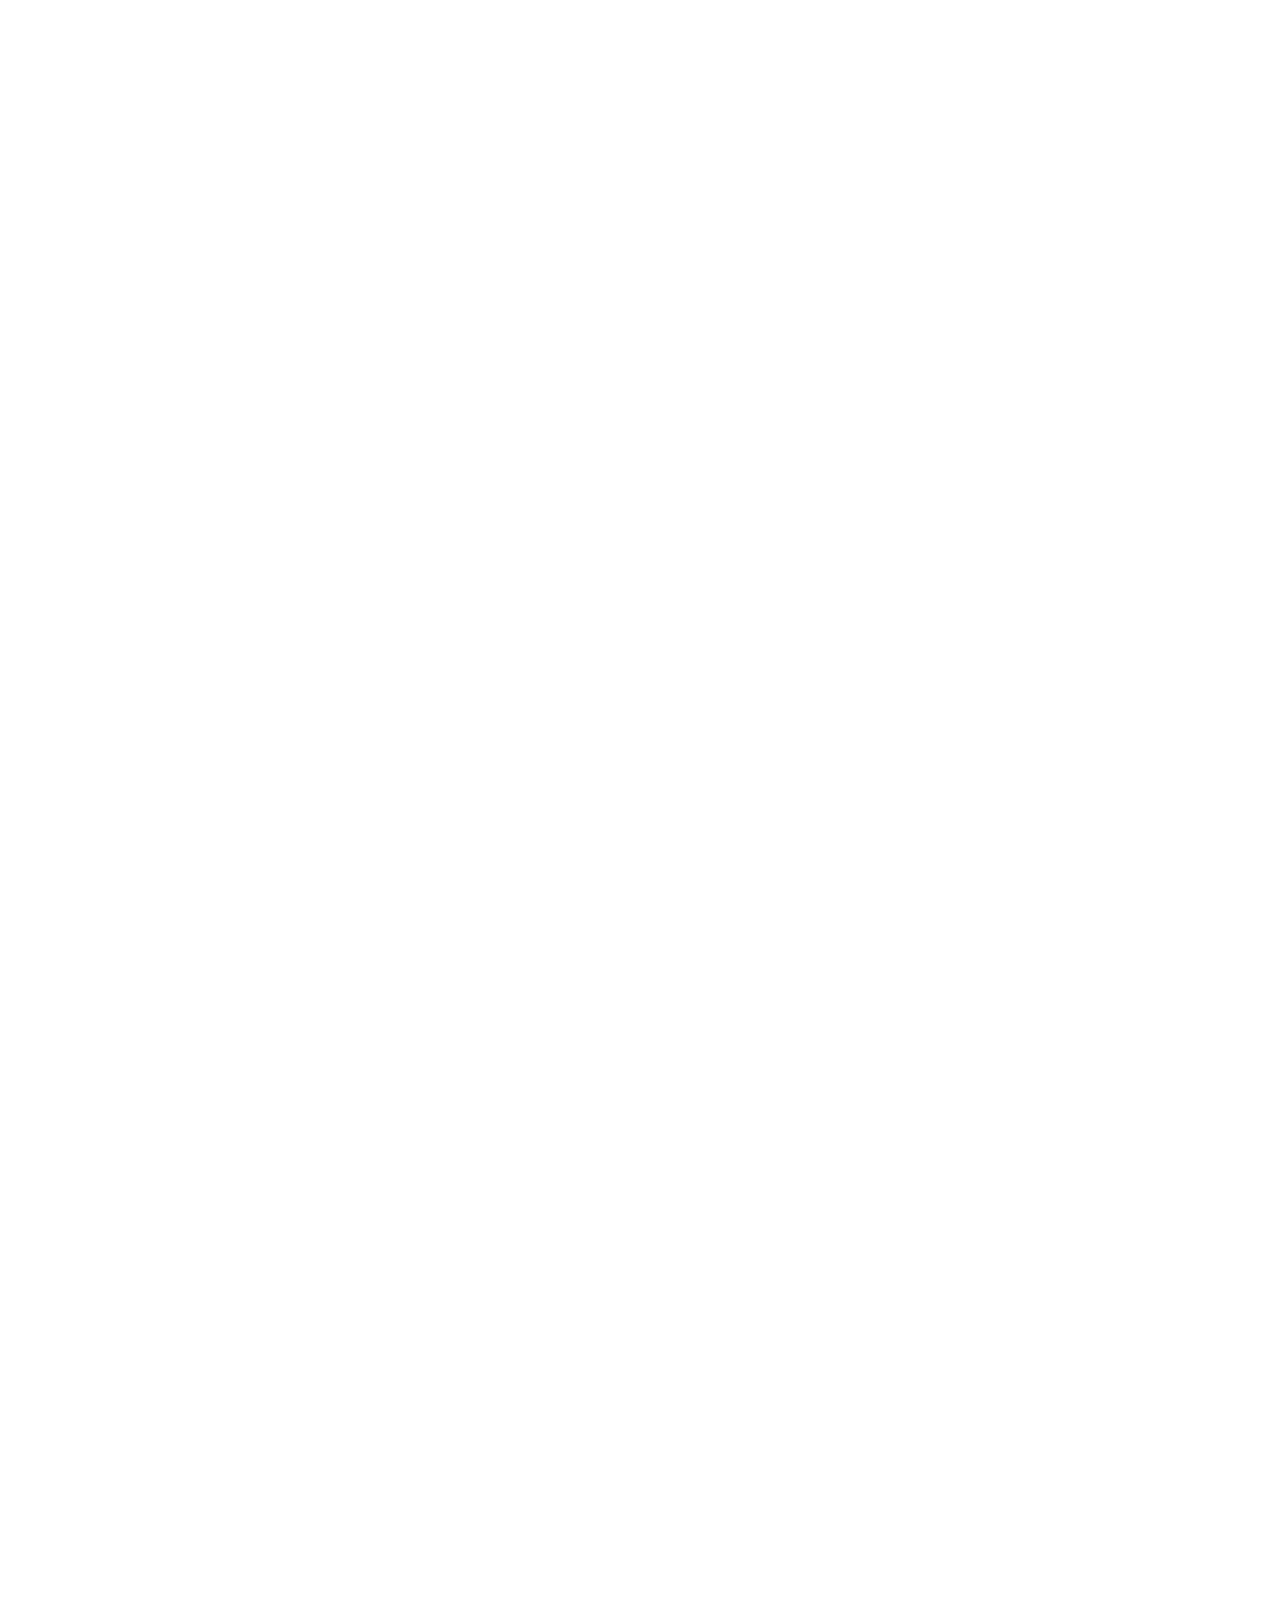
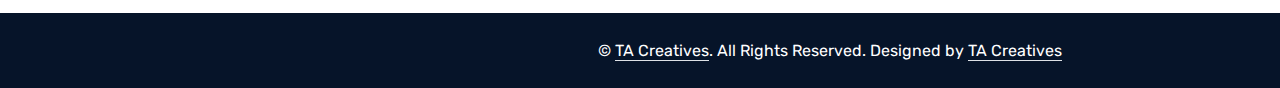
==== commit 5f96f4a1: "Links And Form Updated" ====
--- a/index.html
+++ b/index.html
@@ -44,8 +44,8 @@
         <div class="row gx-0">
             <div class="col-lg-8 text-center text-lg-start mb-2 mb-lg-0">
                 <div class="d-inline-flex align-items-center" style="height: 45px;">
-                    <small class="me-3 text-light"><i class="fa fa-map-marker-alt me-2"></i>P.e.c.h.s Block 2, Karachi 76400</small>
-                    <small class="me-3 text-light"><i class="fa fa-phone-alt me-2"></i>+92 334 0252093</small>
+                    <!-- <small class="me-3 text-light"><i class="fa fa-map-marker-alt me-2"></i>P.e.c.h.s Block 2, Karachi 76400</small>
+                    <small class="me-3 text-light"><i class="fa fa-phone-alt me-2"></i>+92 334 0252093</small> -->
                     <small class="text-light"><i class="fa fa-envelope-open me-2"></i>info@tacreatives.com</small>
                 </div>
             </div>
@@ -98,7 +98,7 @@
                             <h5 class="text-white text-uppercase mb-3 animated slideInDown">TA CREATIVES</h5>
                             <h1 class="display-1 text-white mb-md-4 animated zoomIn">Creative & Innovative Digital Solution</h1>
                             <a href="quote.html" class="btn btn-primary py-md-3 px-md-5 me-3 animated slideInLeft">Free Quote</a>
-                            <a href="" class="btn btn-outline-light py-md-3 px-md-5 animated slideInRight">Contact Us</a>
+                            <a href="contact.html" class="btn btn-outline-light py-md-3 px-md-5 animated slideInRight">Contact Us</a>
                         </div>
                     </div>
                 </div>
@@ -109,7 +109,7 @@
                             <h5 class="text-white text-uppercase mb-3 animated slideInDown">TA CREATIVES</h5>
                             <h1 class="display-1 text-white mb-md-4 animated zoomIn">Custom Software Solutions for Your Business</h1>
                             <a href="quote.html" class="btn btn-primary py-md-3 px-md-5 me-3 animated slideInLeft">Free Quote</a>
-                            <a href="" class="btn btn-outline-light py-md-3 px-md-5 animated slideInRight">Contact Us</a>
+                            <a href="contact.html" class="btn btn-outline-light py-md-3 px-md-5 animated slideInRight">Contact Us</a>
                         </div>
                     </div>
                 </div>
@@ -127,6 +127,29 @@
         </div>
     </div>
     <!-- Navbar & Carousel End -->
+
+    <script>
+        document.addEventListener("DOMContentLoaded", function () {
+            // Get current page file name (e.g., "about.html", "service.html")
+            let currentPath = window.location.pathname.split("/").pop();
+    
+            // Default to index.html if the path is empty (e.g., on direct domain access)
+            if (currentPath === "" || currentPath === "index.html") {
+                currentPath = "index.html";
+            }
+    
+            // Loop through navbar links and remove "active" class from all
+            document.querySelectorAll(".navbar-nav .nav-link").forEach(link => {
+                link.classList.remove("active"); // Reset all nav items
+    
+                // Check if the link's href matches the current page path
+                if (link.getAttribute("href").includes(currentPath)) {
+                    link.classList.add("active");
+                }
+            });
+        });
+    </script>
+    
 <script>
 window.addEventListener('scroll', function() {
     var navbar = document.querySelector('.sticky-top.navbar-dark');
@@ -239,14 +262,14 @@
                         </div>
                     </div>
                     <div class="d-flex align-items-center mb-4 wow fadeIn" data-wow-delay="0.6s">
-                        <div class="bg-primary d-flex align-items-center justify-content-center rounded" style="width: 60px; height: 60px;">
-                            <i class="fa fa-phone-alt text-white"></i>
-                        </div>
-                        <div class="ps-4">
+                        <!-- <div class="bg-primary d-flex align-items-center justify-content-center rounded" style="width: 60px; height: 60px;"> -->
+                            <!-- <i class="fa fa-phone-alt text-white"></i> -->
+                        </div>
+                        <!-- <div class="ps-4">
                             <h5 class="mb-2">Call to ask any question</h5>
                             <h4 class="text-primary mb-0">+92 334 0252093</h4>
-                        </div>
-                    </div>
+                        </div> -->
+                    <!-- </div> -->
                     <a href="quote.html" class="btn btn-primary py-3 px-5 mt-3 wow zoomIn" data-wow-delay="0.9s">Request A Quote</a>
                 </div>
                 <div class="col-lg-5" style="min-height: 500px; ">
@@ -397,7 +420,7 @@
                     <div class="position-relative bg-primary rounded h-100 d-flex flex-column align-items-center justify-content-center text-center p-5">
                         <h3 class="text-white mb-3">Call Us For Quote</h3>
                         <p class="text-white mb-3">Get in touch for a customized quote that meets your unique needs!</p>
-                        <h2 class="text-white mb-0">+92 334 0252093</h2>
+                        <!-- <h2 class="text-white mb-0">+92 334 0252093</h2> -->
                     </div>
                 </div>
             </div>
@@ -496,45 +519,30 @@
                     </div>
                     <p class="mb-4">Need a free quote? Please feel free to contact us, and we’ll respond within 24 hours. Our team is available for telephone support 24/7 to answer any questions you may have.</p>
                     <div class="d-flex align-items-center mt-2 wow zoomIn" data-wow-delay="0.6s">
-                        <div class="bg-primary d-flex align-items-center justify-content-center rounded" style="width: 60px; height: 60px;">
+                        <!-- <div class="bg-primary d-flex align-items-center justify-content-center rounded" style="width: 60px; height: 60px;">
                             <i class="fa fa-phone-alt text-white"></i>
-                        </div>
+                        </div> -->
                         <div class="ps-4">
-                            <h5 class="mb-2">Call to ask any question</h5>
-                            <h4 class="text-primary mb-0">+92 334 0252093</h4>
-                        </div>
-                    </div>
-                </div>
-                <div class="col-lg-5">
+                            <a href="contact.html" class="btn btn-primary py-3 px-5 mt-3 wow zoomIn" data-wow-delay="0.9s">Contact Us</a>
+                            <!-- <h5 class="mb-2">Call to ask any question</h5>
+                            <h4 class="text-primary mb-0">+92 334 0252093</h4> -->
+                        </div>
+                    </div>
+                </div>
+                
+                <!-- <div class="col-lg-5">
                     <div class="bg-primary rounded h-100 d-flex align-items-center p-5 wow zoomIn" data-wow-delay="0.9s">
-                        <form action="mailto:info@tacreatives.com" method="POST" enctype="text/plain">
-                            <div class="row g-3">
-                                <div class="col-xl-12">
-                                    <input type="text" class="form-control bg-light border-0" placeholder="Your Name" style="height: 55px;" required>
-                                </div>
-                                <div class="col-12">
-                                    <input type="email" class="form-control bg-light border-0" placeholder="Your Email" style="height: 55px;" required>
-                                </div>
-                                <div class="col-12">
-                                    <select class="form-select bg-light border-0" style="height: 55px;" required>
-                                        <option selected disabled>Select A Service</option>
-                                        <option value="Ecommerce Development">Ecommerce Development</option>
-                                        <option value="Designing">Designing</option>
-                                        <option value="Web Development">Web Development</option>
-                                        <option value="Digital Marketing">Digital Marketing</option>
-                                        <option value="SEO Optimization">SEO Optimization</option>
-                                    </select>
-                                </div>
-                                <div class="col-12">
-                                    <textarea class="form-control bg-light border-0" rows="3" placeholder="Message" required></textarea>
-                                </div>
-                                <div class="col-12">
-                                    <button class="btn btn-dark w-100 py-3" type="submit">Request A Quote</button>
-                                </div>
-                            </div>
-                        </form>
-                    </div>
-                </div>
+                        <div class="form-container">
+                            <iframe
+                                src="https://docs.google.com/forms/d/e/1FAIpQLScvPzYgCY4EVVwbW-s3mdb9u-tutq5yIapMuTekdT7WjfzTQQ/viewform?embedded=true"
+                                class="responsive-iframe"
+                            
+                                frameborder="0"
+                                marginheight="0"
+                                marginwidth="0">Loading…</iframe>
+                        </div>
+                    </div>
+                </div> -->
                 
             </div>
         </div>
@@ -791,18 +799,18 @@
                             <div class="section-title section-title-sm position-relative pb-3 mb-4">
                                 <h3 class="text-light mb-0">Get In Touch</h3>
                             </div>
-                            <div class="d-flex mb-2">
+                            <!-- <div class="d-flex mb-2">
                                 <i class="bi bi-geo-alt text-primary me-2"></i>
                                 <p class="mb-0">P.e.c.h.s Block 2, Karachi 76400</p>
-                            </div>
+                            </div> -->
                             <div class="d-flex mb-2">
                                 <i class="bi bi-envelope-open text-primary me-2"></i>
                                 <p class="mb-0">info@tacreatives.com</p>
                             </div>
-                            <div class="d-flex mb-2">
+                            <!-- <div class="d-flex mb-2">
                                 <i class="bi bi-telephone text-primary me-2"></i>
                                 <p class="mb-0">+92 334 0252093</p>
-                            </div>
+                            </div> -->
                             <div class="d-flex mt-4">
                                 <a class="btn btn-primary btn-square me-2" href="https://www.youtube.com/@tacreatives"><i class="fab fa-youtube fw-normal"></i></a>
                                 <a class="btn btn-primary btn-square me-2" href="https://www.facebook.com/tacreatives360/"><i class="fab fa-facebook-f fw-normal"></i></a>
--- a/css/style.css
+++ b/css/style.css
@@ -539,4 +539,31 @@
     .logo-img {
         width: 200px; /* Adjust the size for mobile */
     }
+}
+
+
+/* Form Css */
+
+.form-container {
+    display: flex;
+    justify-content: center;
+    align-items: center;
+    height: 100vh;
+    padding: 20px;
+}
+
+.responsive-iframe {
+    width: 100%;
+    max-width: 640px;
+    height: 996px;
+}
+
+@media (max-width: 768px) {
+    .form-container {
+        height: auto;
+    }
+
+    .responsive-iframe {
+        height: 90vh;
+    }
 }